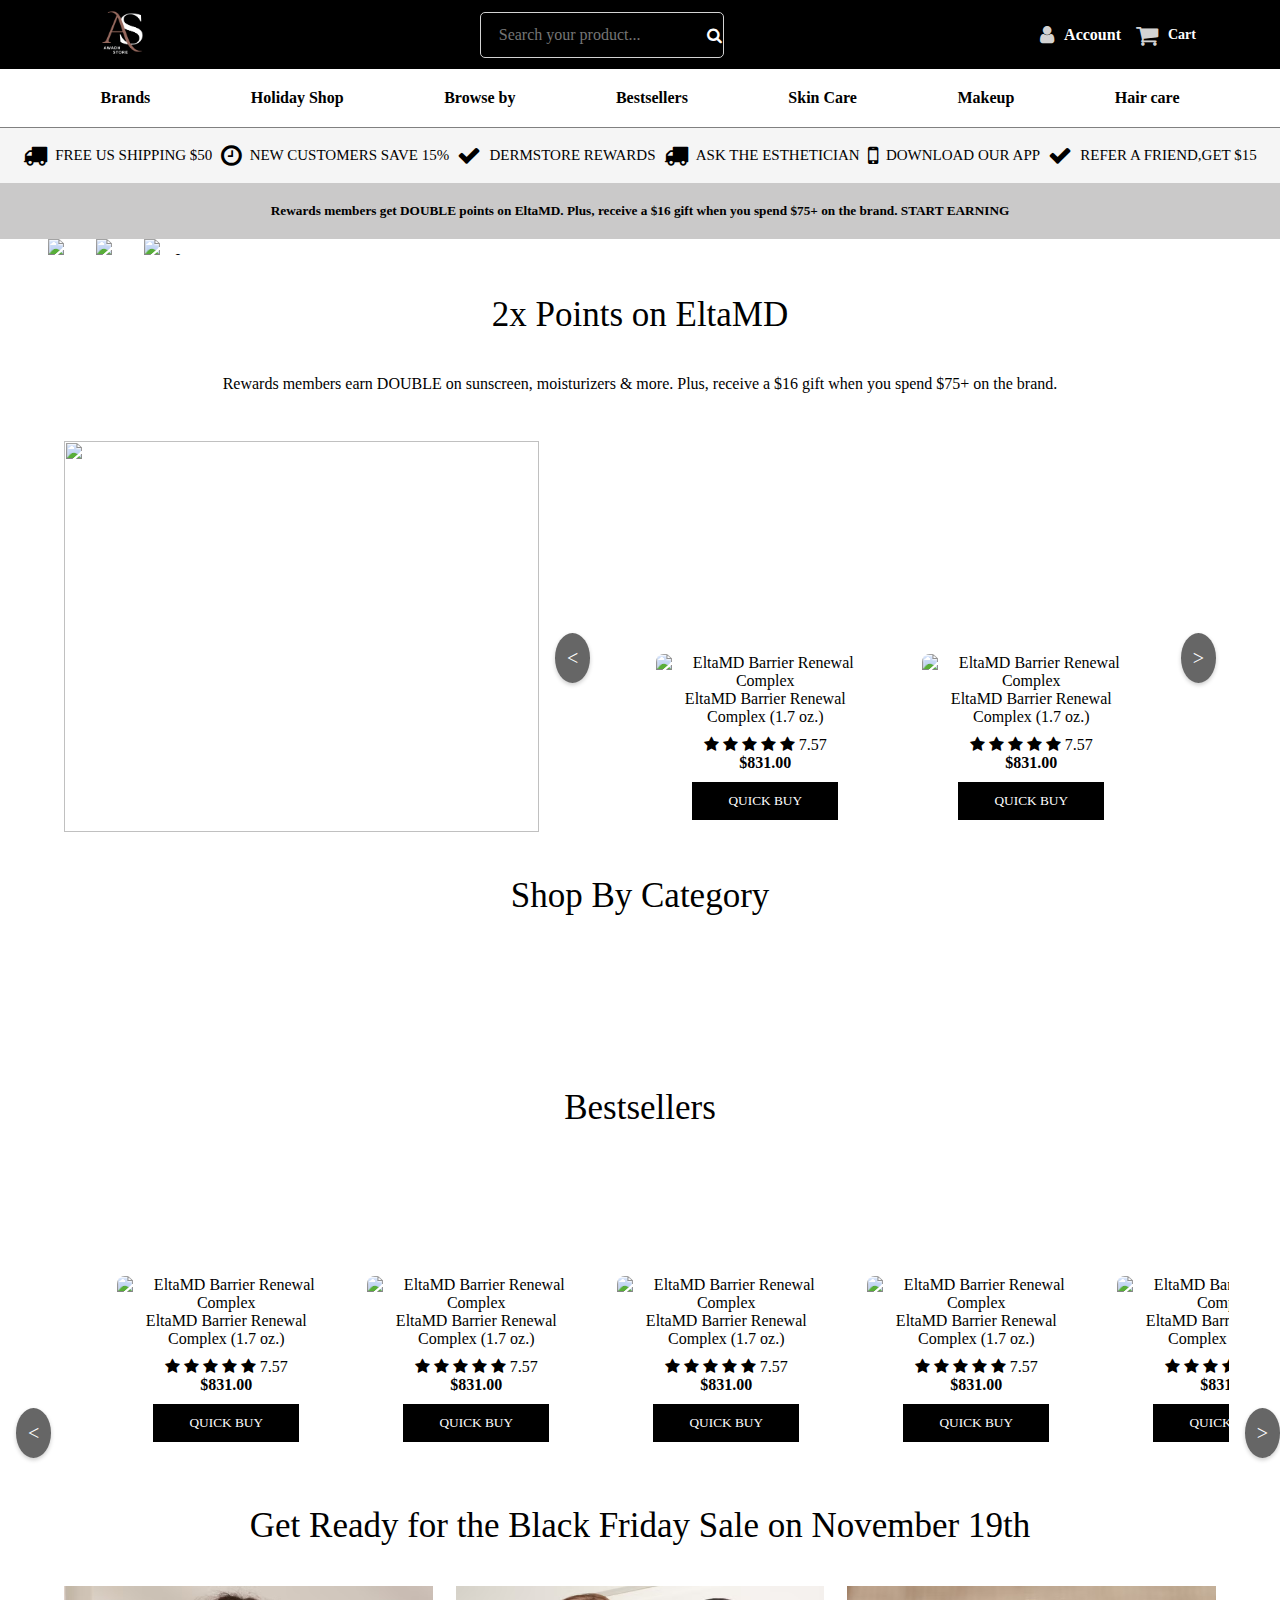
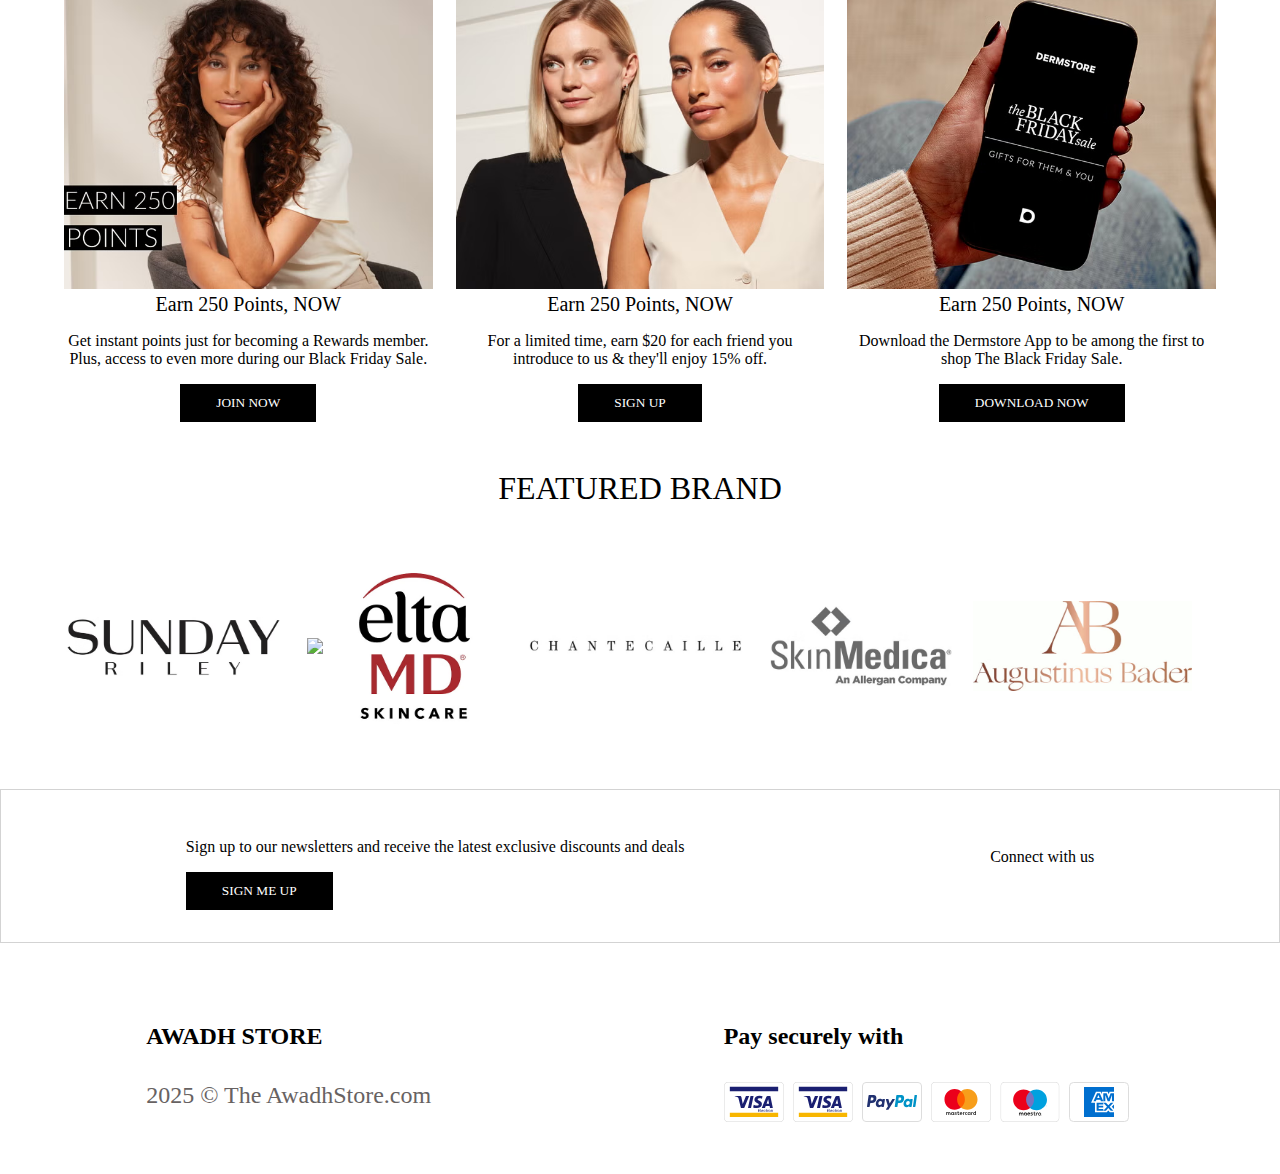
==== index.html @ e1023114 "add" ====
<!DOCTYPE html>
<html lang="en">

<head>
    <meta charset="UTF-8">
    <meta name="viewport" content="width=device-width, initial-scale=1.0">
    <title>Awadh Store</title>
    <link rel="icon" type="image/x-icon" href="./image/logo.png">
    <link rel="stylesheet" href="https://cdnjs.cloudflare.com/ajax/libs/font-awesome/4.7.0/css/font-awesome.min.css">
    <link rel="stylesheet" href="https://cdn.jsdelivr.net/npm/swiper@11/swiper-bundle.min.css" />
    <link rel="stylesheet" href="./style.css">
    <link rel="stylesheet" href="https://cdnjs.cloudflare.com/ajax/libs/font-awesome/4.7.0/css/font-awesome.min.css">
    <link rel="stylesheet" href="./Navbar.css">
    <link rel="stylesheet" href="./footer.css">
</head>

<body>
    <section id="mainnav">
        <div id="navbar">
            <a href="./index.html">
                <div class="logo">
                    <img src="./image/icon.png" alt="Logo">

                </div>
            </a>

            <div class="search">
                <input type="text" id="search" placeholder="Search your product...">
                <span id="strbtn">
                    <i class="fa fa-search"></i>
                </span>
            </div>
            <div class="icons">
                <i class="fa fa-user"></i>
                <div class="dropdown">
                    <h4>Account</h4>
                    <div class="dropdown-content">
                        <a href="./Login-signup.html">SignUp/Login</a>
                    </div>
                </div>
                <i style="font-size:24px" class="fa">&#xf07a;</i>

                <h4>Cart</h4>
            </div>
        </div>
    </section>
    <!-- navbar links -->
    <section>
        <div id="navlinks">
            <div class="mainlink">
                <h4 id="brands">Brands</h4>
            </div>
            <div class="mainlink">
                <h4 id="holidayshop">Holiday Shop</h4>
            </div>
            <div class="mainlink">
                <h4 id="broeseby">Browse by</h4>
            </div>
            <div class="mainlink">
                <a href="#bestsellers" style="text-decoration: none; color: black;"><h4 id="productpage">Bestsellers</h4></a>
            </div>
            <div class="mainlink">
                <h4 id="skincare">Skin Care</h4>
            </div>  
            <div class="mainlink">
                <h4 id="makeup">Makeup</h4>
            </div>
            <div class="mainlink">
                <h4 id="haircare">Hair care</h4>
            </div>
        </div>
    </section>
    <!-- offerlinks  -->
    <section>
        <div class="offerlink">
            <div><i style="font-size: 24px" class="fa">&#xf0d1;</i></div>
            <span>FREE US SHIPPING $50</span>
            <div><i style="font-size: 24px" class="fa">&#xf017;</i></div>
            <span>NEW CUSTOMERS SAVE 15%</span>

            <div><i style="font-size: 24px" class="fa">&#xf00c;</i></div>
            <span>DERMSTORE REWARDS</span>
            <div><i style="font-size: 24px" class="fa">&#xf0d1;</i></div>
            <span>ASK THE ESTHETICIAN</span>
            <div><i style="font-size: 24px" class="fa">&#xf10b;</i></div>
            <span>DOWNLOAD OUR APP</span>
            <div><i style="font-size: 24px" class="fa">&#xf00c;</i></div>
            <span>REFER A FRIEND,GET $15</span>
        </div>
    </section>
    <!-- notify -->
    <section>
        <div class="notify">
            <h5> Rewards members get DOUBLE points on EltaMD. Plus, receive a $16 gift when you spend $75+ on the brand.
                START EARNING</h5>
        </div>

    </section>
    <!-- sliderbar -->
    <section id="mainbanner ">

        <div class="bannerlist">
            <div class="slide-container">
                <div class="slideBanner ">
                    <img src="https://static.thcdn.com/images/xlarge/webp/widgets/208-us/15/original-1031-STDCRE-43056-DS-WC-November-Batching-Shot-02A-HomePage_1920x700-020215.jpg"
                        alt="">
                    <div class="sliderInfo">
                        <h1>‘Tis the Season to Change Things Up</h1>
                        <p> Whether it’s a stronger retinol or a more nourishing moisturizer, get your skin out of a rut
                            by
                            rebooting your routine for next-level results.</p>
                        <button>Shop now</button>
                    </div>
                </div>
                <div class="slideBanner ">
                    <img
                        src="https://static.thcdn.com/images/xlarge/webp/widgets/208-us/50/original-1031-STDCRE-43056-DS-WC-November-Batching-Shot-09-HomePage_1920x700-021350.jpg">
                    <div class="sliderInfo">
                        <h1>‘Tis the Season to Change Things Up</h1>
                        <p> Whether it’s a stronger retinol or a more nourishing moisturizer, get your skin out of a rut
                            by
                            rebooting your routine for next-level results.</p>
                        <button>Shop now</button>
                    </div>
                </div>
                <div class="slideBanner ">
                    <img
                        src="https://static.thcdn.com/images/xlarge/webp/widgets/208-us/34/1007-STDCRE-41315-WC-DS-Dermstore-Advent-Calendar-2022-Trading-Gif-1920x700-034034.gif">
                    <div class="sliderInfo-c">
                        <h1>‘Tis the Season to Change Things Up</h1>
                        <p> Whether it’s a stronger retinol or a more nourishing moisturizer, get your skin out of a rut
                            by
                            rebooting your routine for next-level results.</p>
                        <button>Shop now</button>
                    </div>
                </div>
                <div class="slideBanner ">
                    <img
                        src="https://static.thcdn.com/images/xlarge/webp/widgets/208-us/12/original-1031-STDCRE-43056-DS-WC-November-Batching-Shot-02-HomePage_1920x700-094812.jpg">
                    <div class="sliderInfo">
                        <h1>‘Tis the Season to Change Things Up</h1>
                        <p> Whether it’s a stronger retinol or a more nourishing moisturizer, get your skin out of a rut
                            by
                            rebooting your routine for next-level results.</p>
                        <button>Shop now</button>
                    </div>
                </div>
            </div>
        </div>

    </section>
    <section id="md">
        <div class="mdtxt">
            <h1>2x Points on EltaMD</h1>
            <p>Rewards members earn DOUBLE on sunscreen, moisturizers & more. Plus, receive a $16 gift when you spend
                $75+ on the brand.</p>
        </div>
        <div class="double">
            <div class="imagebox"><img
                    src="https://static.thcdn.com/images/medium/webp/widgets/208-us/50/1031-STDCRE-43056-DS-WC-November-Batching-Shot-19-HP_LPSQ_BANNER_676x556-050250.jpg"
                    alt=""></div>
            <button class="button-left">
                < </button>

                    <div class="dproduct slider">
                        <div class="mdcard">
                            <img src="https://static.thcdn.com/images/small/webp//productimg/original/11370295-4834866341625108.jpg"
                                alt="EltaMD Barrier Renewal Complex">
                            <p>EltaMD Barrier Renewal Complex (1.7 oz.)</p>
                            <span class="fa fa-star"></span>
                            <span class="fa fa-star"></span>
                            <span class="fa fa-star"></span>
                            <span class="fa fa-star"></span>
                            <span class="fa fa-star"> 7.57 </span>
                            <h6>$831.00</h6>
                            <button>Quick Buy</button>
                        </div>
                        <div class="mdcard">
                            <img src="https://static.thcdn.com/images/small/webp//productimg/original/11370295-4834866341625108.jpg"
                                alt="EltaMD Barrier Renewal Complex">
                            <p>EltaMD Barrier Renewal Complex (1.7 oz.)</p>
                            <span class="fa fa-star"></span>
                            <span class="fa fa-star"></span>
                            <span class="fa fa-star"></span>
                            <span class="fa fa-star"></span>
                            <span class="fa fa-star"> 7.57 </span>
                            <h6>$831.00</h6>
                            <button>Quick Buy</button>
                        </div>
                        <div class="mdcard">
                            <img src="https://static.thcdn.com/images/small/webp//productimg/original/11370295-4834866341625108.jpg"
                                alt="EltaMD Barrier Renewal Complex">
                            <p>EltaMD Barrier Renewal Complex (1.7 oz.)</p>
                            <span class="fa fa-star"></span>
                            <span class="fa fa-star"></span>
                            <span class="fa fa-star"></span>
                            <span class="fa fa-star"></span>
                            <span class="fa fa-star"> 7.57 </span>
                            <h6>$831.00</h6>
                            <button>Quick Buy</button>
                        </div>
                        <div class="mdcard">
                            <img src="https://static.thcdn.com/images/small/webp//productimg/original/11370295-4834866341625108.jpg"
                                alt="EltaMD Barrier Renewal Complex">
                            <p>EltaMD Barrier Renewal Complex (1.7 oz.)</p>
                            <span class="fa fa-star"></span>
                            <span class="fa fa-star"></span>
                            <span class="fa fa-star"></span>
                            <span class="fa fa-star"></span>
                            <span class="fa fa-star"> 7.57 </span>
                            <h6>$831.00</h6>
                            <button>Quick Buy</button>
                        </div>

                    </div>
                    <button class="button-right"> > </button>

        </div>

    </section>
    <section class="category">
        <div class="ctxt">
            <h1>Shop By Category
            </h1>
            <div class="catlist">
                <div class="catcard"><img
                        src="https://static.thcdn.com/images/small/webp/widgets/208-us/20/DS_Round_Nav_-_Untitled_Page_%287%29-052520.png"
                        alt=""></div>
                <div class="catcard"><img
                        src="https://static.thcdn.com/images/small/webp/widgets/208-us/36/DS_Round_Nav_-_Untitled_Page_%2833%29-085536.png"
                        alt=""></div>
                <div class="catcard"><img
                        src="https://static.thcdn.com/images/small/webp/widgets/208-us/32/DS_Round_Nav_-_Untitled_Page_%289%29-052632.png"
                        alt=""></div>
                <div class="catcard"><img
                        src="https://static.thcdn.com/images/small/webp/widgets/208-us/03/DS_Round_Nav_-_Untitled_Page_%2810%29-052703.png"
                        alt=""></div>
                <div class="catcard"><img
                        src="https://static.thcdn.com/images/small/webp/widgets/208-us/49/DS_Round_Nav_-_Untitled_Page_%2813%29-053649.png"
                        alt=""></div>
                <div class="catcard"><img
                        src="https://static.thcdn.com/images/small/webp/widgets/208-us/36/DS_Round_Nav_-_Untitled_Page_%2825%29-063536.png"
                        alt=""></div>


            </div>
            <div class="banner">
                <img src="https://static.thcdn.com/images/large/webp/widgets/208-us/26/original-Holiday_Shop_Disrupter_%28long%29-045226.png"
                    alt="">
            </div>
        </div>

    </section>
    <section id="bestsellers">
        <h1>Bestsellers</h1>
        <div style="display: flex;">
            <button class="button-left-1"><
            </button>
            <div class="dproduct slider-1">
                <div class="mdcard">
                    <img src="https://static.thcdn.com/images/small/webp//productimg/original/11370295-4834866341625108.jpg"
                        alt="EltaMD Barrier Renewal Complex">
                    <p>EltaMD Barrier Renewal Complex (1.7 oz.)</p>
                    <span class="fa fa-star"></span>
                    <span class="fa fa-star"></span>
                    <span class="fa fa-star"></span>
                    <span class="fa fa-star"></span>
                    <span class="fa fa-star"> 7.57 </span>
                    <h6>$831.00</h6>
                    <button>Quick Buy</button>
                </div>
                <div class="mdcard">
                    <img src="https://static.thcdn.com/images/small/webp//productimg/original/11370295-4834866341625108.jpg"
                        alt="EltaMD Barrier Renewal Complex">
                    <p>EltaMD Barrier Renewal Complex (1.7 oz.)</p>
                    <span class="fa fa-star"></span>
                    <span class="fa fa-star"></span>
                    <span class="fa fa-star"></span>
                    <span class="fa fa-star"></span>
                    <span class="fa fa-star"> 7.57 </span>
                    <h6>$831.00</h6>
                    <button>Quick Buy</button>
                </div>
                <div class="mdcard">
                    <img src="https://static.thcdn.com/images/small/webp//productimg/original/11370295-4834866341625108.jpg"
                        alt="EltaMD Barrier Renewal Complex">
                    <p>EltaMD Barrier Renewal Complex (1.7 oz.)</p>
                    <span class="fa fa-star"></span>
                    <span class="fa fa-star"></span>
                    <span class="fa fa-star"></span>
                    <span class="fa fa-star"></span>
                    <span class="fa fa-star"> 7.57 </span>
                    <h6>$831.00</h6>
                    <button>Quick Buy</button>
                </div>
                <div class="mdcard">
                    <img src="https://static.thcdn.com/images/small/webp//productimg/original/11370295-4834866341625108.jpg"
                        alt="EltaMD Barrier Renewal Complex">
                    <p>EltaMD Barrier Renewal Complex (1.7 oz.)</p>
                    <span class="fa fa-star"></span>
                    <span class="fa fa-star"></span>
                    <span class="fa fa-star"></span>
                    <span class="fa fa-star"></span>
                    <span class="fa fa-star"> 7.57 </span>
                    <h6>$831.00</h6>
                    <button>Quick Buy</button>
                </div>
                <div class="mdcard">
                    <img src="https://static.thcdn.com/images/small/webp//productimg/original/11370295-4834866341625108.jpg"
                        alt="EltaMD Barrier Renewal Complex">
                    <p>EltaMD Barrier Renewal Complex (1.7 oz.)</p>
                    <span class="fa fa-star"></span>
                    <span class="fa fa-star"></span>
                    <span class="fa fa-star"></span>
                    <span class="fa fa-star"></span>
                    <span class="fa fa-star"> 7.57 </span>
                    <h6>$831.00</h6>
                    <button>Quick Buy</button>
                </div>
                <div class="mdcard">
                    <img src="https://static.thcdn.com/images/small/webp//productimg/original/11370295-4834866341625108.jpg"
                        alt="EltaMD Barrier Renewal Complex">
                    <p>EltaMD Barrier Renewal Complex (1.7 oz.)</p>
                    <span class="fa fa-star"></span>
                    <span class="fa fa-star"></span>
                    <span class="fa fa-star"></span>
                    <span class="fa fa-star"></span>
                    <span class="fa fa-star"> 7.57 </span>
                    <h6>$831.00</h6>
                    <button>Quick Buy</button>
                </div>
                <div class="mdcard">
                    <img src="https://static.thcdn.com/images/small/webp//productimg/original/11370295-4834866341625108.jpg"
                        alt="EltaMD Barrier Renewal Complex">
                    <p>EltaMD Barrier Renewal Complex (1.7 oz.)</p>
                    <span class="fa fa-star"></span>
                    <span class="fa fa-star"></span>
                    <span class="fa fa-star"></span>
                    <span class="fa fa-star"></span>
                    <span class="fa fa-star"> 7.57 </span>
                    <h6>$831.00</h6>
                    <button>Quick Buy</button>
                </div>
                <div class="mdcard">
                    <img src="https://static.thcdn.com/images/small/webp//productimg/original/11370295-4834866341625108.jpg"
                        alt="EltaMD Barrier Renewal Complex">
                    <p>EltaMD Barrier Renewal Complex (1.7 oz.)</p>
                    <span class="fa fa-star"></span>
                    <span class="fa fa-star"></span>
                    <span class="fa fa-star"></span>
                    <span class="fa fa-star"></span>
                    <span class="fa fa-star"> 7.57 </span>
                    <h6>$831.00</h6>
                    <button>Quick Buy</button>
                </div>
                <div class="mdcard">
                    <img src="https://static.thcdn.com/images/small/webp//productimg/original/11370295-4834866341625108.jpg"
                        alt="EltaMD Barrier Renewal Complex">
                    <p>EltaMD Barrier Renewal Complex (1.7 oz.)</p>
                    <span class="fa fa-star"></span>
                    <span class="fa fa-star"></span>
                    <span class="fa fa-star"></span>
                    <span class="fa fa-star"></span>
                    <span class="fa fa-star"> 7.57 </span>
                    <h6>$831.00</h6>
                    <button>Quick Buy</button>
                </div>

            </div>
            <button class="button-right-1"> > </button>
        </div>

    </section>
    <section id="blackfriday">
        <div class="blackftxt">
            <h1>Get Ready for the Black Friday Sale on November 19th </h1>
        </div>

        <div class="offer">
            <div><img src="./image/Rewards_(1)-070210.avif">
                <h1>Earn 250 Points, NOW</h1>
                <p>Get instant points just for becoming a Rewards member. Plus, access to even more during our
                    Black Friday Sale.</p>
                <button>join now</button>
            </div>
            <div><img src="./image/RAF-090647.avif">
                <h1>Earn 250 Points, NOW</h1>
                <p>For a limited time, earn $20 for each friend you introduce to us & they'll enjoy 15% off.


                </p>
                <button>SIGN UP</button>
            </div>
            <div><img src="./image/1027-STDCRE-42686-DS-EF-Cyber-Waitlist-V3-676x556-090706.avif">
                <h1>Earn 250 Points, NOW</h1>
                <p>Download the Dermstore App to be among the first to shop The Black Friday Sale.

                </p>
                <button>Download Now</button>
            </div>


        </div>

    </section>
    <section id="featured">
        <div>
            <h1>featured Brand</h1>
        </div>
        <div class="featuredlogo">
            <div><img src="./image/SR-logo_2000x2000-060919.avif" alt=""></div>
            <div><img src="https://static.thcdn.com/images/small/webp/widgets/208-us/59/Skinc-014559.jpg"></div>
            <div><img src="./image/original-220322-ELTAMD-LOGO-RGB-01_(002)-014534.avif" alt=""></div>
            <div><img src="./image/Chantecaille-033909 (1).avif" alt=""></div>
            <div><img src="./image/SkinMedica-014608.avif" alt=""></div>
            <div><img src="./image/augustinusbader-124221.avif" alt=""></div>
        </div>
    </section>
    <footer>
        <section id="si">
            <div>
                <p>Sign up to our newsletters and receive the latest exclusive discounts and deals</p>
                <button>Sign me up</button>
            </div>
            <div class="cwu">
                <p>Connect with us</p>
                <div>
                    <img class="fb" src="https://img.icons8.com/?size=50&id=118468&format=png" alt="">
                    <img class="x" src="https://img.icons8.com/?size=100&id=6Fsj3rv2DCmG&format=png&color=000000"
                        alt="">
                    <img class="yt" src="https://img.icons8.com/?size=100&id=37325&format=png&color=000000" alt="">
                </div>
            </div>
        </section>
        <section id="des">
            <div class="store">
                <h1>Awadh store</h1>
                <p>2025 © The AwadhStore.com</p>
            </div>
            <div class="pay">
                <h1>Pay securely with</h1>
                <svg version="1.1" xmlns="http://www.w3.org/2000/svg" xmlns:xlink="http://www.w3.org/1999/xlink"
                    width="60" height="40" viewBox="0 0 60 40" xml:space="preserve">
                    <title>Visa Electron</title>
                    <path fill="#DDDDDD"
                        d="M56.25,0H3.75C1.685,0,0,1.8,0,4v32c0,2.199,1.686,4,3.75,4h52.5c2.064,0,3.75-1.801,3.75-4V4 C60,1.8,58.314,0,56.25,0z M59.25,36c0,1.764-1.346,3.2-3,3.2H3.75c-1.655,0-3-1.437-3-3.2V4c0-1.764,1.345-3.2,3-3.2h52.5 c1.654,0,3,1.436,3,3.2V36z">
                    </path>
                    <path fill="#FFFFFF"
                        d="M56.25,0.8H3.75c-1.655,0-3,1.436-3,3.2v32c0,1.764,1.345,3.2,3,3.2h52.5c1.654,0,3-1.437,3-3.2V4 C59.25,2.236,57.904,0.8,56.25,0.8z">
                    </path>
                    <path fill="#F8B600" d="M5.833,34.988h48.333v-4.342H5.833V34.988z"></path>
                    <path fill="#1A1F71"
                        d="M5.833,9.175h48.333v-4.34H5.833V9.175z M29.583,13.958l-2.548,11.931h-3.081L26.5,13.958H29.583 L29.583,13.958z M42.547,21.662l1.622-4.48l0.933,4.48H42.547z M45.986,25.889h2.849l-2.489-11.931h-2.628 c-0.593,0-1.092,0.344-1.313,0.875l-4.623,11.056h3.236l0.643-1.781h3.953L45.986,25.889L45.986,25.889z M37.941,21.994 c0.014-3.149-4.344-3.323-4.315-4.73c0.009-0.428,0.416-0.883,1.306-1c0.441-0.057,1.659-0.103,3.041,0.534l0.539-2.53 c-0.922-0.346-1.898-0.524-2.883-0.528c-3.047,0-5.19,1.62-5.207,3.944c-0.02,1.718,1.531,2.675,2.697,3.248 c1.201,0.584,1.604,0.959,1.598,1.482c-0.008,0.8-0.958,1.154-1.842,1.168c-1.55,0.023-2.449-0.42-3.165-0.754l-0.56,2.615 c0.722,0.33,2.05,0.619,3.426,0.634C35.814,26.077,37.932,24.475,37.941,21.994z M25.18,13.958l-4.993,11.931H16.93l-2.457-9.521 c-0.15-0.585-0.279-0.8-0.732-1.048c-0.74-0.403-1.964-0.78-3.04-1.015l0.073-0.346h5.243c0.668,0,1.27,0.445,1.422,1.216 l1.298,6.905l3.205-8.121H25.18z">
                    </path>
                    <path fill="#1A1F71"
                        d="M35.932,29.98H34v-2.855h1.932v0.32h-1.541v0.916h1.461v0.316h-1.461v0.982h1.541V29.98L35.932,29.98z M36.417,27h0.376v2.98h-0.376V27z M38.253,28.13c-0.086-0.001-0.171,0.014-0.252,0.043c-0.15,0.056-0.272,0.169-0.34,0.313 c-0.036,0.078-0.058,0.162-0.062,0.248h1.279c-0.001-0.086-0.018-0.17-0.05-0.248c-0.06-0.146-0.177-0.259-0.324-0.313 C38.424,28.143,38.339,28.129,38.253,28.13z M39.243,29.37c-0.017,0.091-0.054,0.179-0.108,0.253 c-0.059,0.079-0.131,0.146-0.213,0.2c-0.086,0.056-0.184,0.1-0.294,0.13C38.514,29.984,38.396,30,38.277,30 c-0.164,0-0.313-0.025-0.443-0.075c-0.126-0.047-0.24-0.12-0.336-0.216c-0.095-0.097-0.168-0.213-0.214-0.34 c-0.052-0.144-0.077-0.295-0.074-0.447c0-0.165,0.024-0.314,0.074-0.449c0.089-0.26,0.287-0.468,0.543-0.568 c0.13-0.051,0.274-0.077,0.433-0.077c0.155,0,0.295,0.024,0.42,0.073c0.125,0.05,0.23,0.119,0.319,0.209 c0.087,0.091,0.155,0.201,0.202,0.33c0.046,0.129,0.07,0.273,0.07,0.435v0.135H37.6v0.021c-0.002,0.094,0.014,0.188,0.047,0.275 c0.063,0.162,0.193,0.289,0.357,0.346c0.156,0.054,0.326,0.063,0.487,0.024c0.06-0.014,0.118-0.036,0.172-0.065 c0.049-0.027,0.093-0.062,0.13-0.104c0.035-0.039,0.061-0.085,0.078-0.135L39.243,29.37L39.243,29.37z M41.221,28.542 c-0.023-0.117-0.091-0.222-0.188-0.29c-0.056-0.038-0.116-0.067-0.181-0.086c-0.169-0.049-0.35-0.041-0.514,0.023 c-0.082,0.035-0.156,0.09-0.215,0.158c-0.063,0.071-0.109,0.154-0.141,0.245c-0.033,0.104-0.051,0.212-0.049,0.32 c-0.002,0.11,0.015,0.222,0.049,0.327c0.035,0.096,0.08,0.178,0.142,0.244c0.06,0.068,0.133,0.121,0.217,0.156 c0.089,0.035,0.185,0.054,0.28,0.053c0.141,0.006,0.279-0.029,0.4-0.101c0.104-0.067,0.178-0.175,0.205-0.296h0.369 c-0.016,0.102-0.051,0.198-0.105,0.285c-0.055,0.086-0.125,0.162-0.208,0.223c-0.09,0.064-0.19,0.113-0.296,0.145 c-0.119,0.035-0.243,0.053-0.367,0.051c-0.16,0-0.307-0.025-0.438-0.075c-0.258-0.097-0.459-0.302-0.554-0.56 c-0.053-0.145-0.078-0.297-0.076-0.451c0-0.164,0.025-0.313,0.076-0.447c0.093-0.258,0.294-0.463,0.55-0.563 c0.131-0.051,0.276-0.077,0.436-0.077c0.145,0,0.275,0.021,0.391,0.06c0.114,0.04,0.214,0.092,0.297,0.158 c0.084,0.066,0.15,0.143,0.199,0.227c0.049,0.086,0.08,0.177,0.09,0.271H41.221z M42.455,27.366v0.481h0.453v0.284h-0.453v1.28 c0,0.1,0.023,0.171,0.07,0.217c0.047,0.045,0.119,0.068,0.22,0.068h0.04l0.048-0.004c0.024,0,0.049-0.003,0.073-0.006v0.291 c-0.035,0.006-0.07,0.011-0.105,0.013c-0.045,0.003-0.091,0.005-0.137,0.005c-0.091,0.002-0.182-0.01-0.27-0.032 c-0.067-0.018-0.129-0.052-0.181-0.1c-0.049-0.049-0.085-0.11-0.103-0.177c-0.023-0.085-0.034-0.173-0.032-0.262v-1.294h-0.324 v-0.284h0.324v-0.48L42.455,27.366L42.455,27.366z M43.325,27.848h0.354v0.346h0.008c0.034-0.111,0.107-0.206,0.205-0.268 c0.052-0.032,0.107-0.057,0.166-0.072c0.11-0.031,0.227-0.035,0.338-0.013v0.341c-0.027-0.01-0.055-0.015-0.084-0.017 c-0.036-0.005-0.072-0.007-0.109-0.007c-0.07-0.002-0.141,0.011-0.207,0.035c-0.12,0.045-0.215,0.141-0.26,0.261 c-0.024,0.065-0.037,0.136-0.035,0.206v1.32h-0.376V27.848L43.325,27.848z M45.578,30c-0.164,0-0.313-0.025-0.444-0.077 c-0.126-0.048-0.241-0.123-0.338-0.219c-0.095-0.098-0.169-0.214-0.216-0.343c-0.052-0.143-0.077-0.295-0.075-0.447 c0-0.167,0.024-0.316,0.075-0.45c0.047-0.128,0.12-0.245,0.216-0.343c0.096-0.096,0.212-0.17,0.338-0.219 c0.132-0.049,0.28-0.075,0.444-0.075c0.165,0,0.313,0.026,0.443,0.075c0.133,0.052,0.246,0.125,0.338,0.219 c0.096,0.098,0.17,0.214,0.217,0.342c0.05,0.135,0.076,0.284,0.076,0.45c0,0.165-0.025,0.315-0.076,0.448 c-0.047,0.129-0.121,0.245-0.217,0.343c-0.096,0.096-0.211,0.171-0.338,0.219C45.891,29.975,45.742,30,45.578,30z M45.578,29.693 c0.1,0.002,0.197-0.017,0.29-0.053c0.084-0.035,0.159-0.088,0.22-0.154c0.063-0.071,0.107-0.154,0.135-0.244 c0.031-0.096,0.047-0.206,0.047-0.328c0-0.123-0.016-0.232-0.047-0.329c-0.027-0.091-0.074-0.174-0.136-0.245 c-0.06-0.067-0.134-0.12-0.218-0.154c-0.092-0.035-0.191-0.053-0.29-0.052c-0.1-0.001-0.198,0.017-0.291,0.054 c-0.083,0.033-0.158,0.086-0.218,0.153c-0.063,0.071-0.109,0.154-0.137,0.244c-0.032,0.106-0.049,0.218-0.047,0.329 c0,0.122,0.016,0.232,0.049,0.328c0.027,0.09,0.074,0.173,0.135,0.244c0.061,0.066,0.135,0.119,0.218,0.154 C45.381,29.677,45.479,29.695,45.578,29.693z M47.048,27.848H47.4v0.346h0.011c0.147-0.244,0.399-0.366,0.76-0.366 c0.128,0,0.243,0.019,0.345,0.055c0.197,0.063,0.354,0.212,0.428,0.404c0.039,0.104,0.059,0.216,0.057,0.327v1.367h-0.376v-1.309 c0-0.175-0.048-0.309-0.146-0.4c-0.096-0.092-0.235-0.138-0.42-0.138c-0.088-0.001-0.177,0.014-0.261,0.043 c-0.151,0.052-0.272,0.167-0.33,0.315c-0.03,0.08-0.046,0.164-0.045,0.25v1.238h-0.376L47.048,27.848L47.048,27.848z">
                    </path>
                    <path fill="none"
                        d="M56.25,0.8H3.75c-1.655,0-3,1.436-3,3.2v32c0,1.764,1.345,3.2,3,3.2h52.5c1.654,0,3-1.437,3-3.2V4 C59.25,2.236,57.904,0.8,56.25,0.8z">
                    </path>
                </svg>
                <svg version="1.1" xmlns="http://www.w3.org/2000/svg" xmlns:xlink="http://www.w3.org/1999/xlink"
                    width="60" height="40" viewBox="0 0 60 40" xml:space="preserve">
                    <title>Visa Electron</title>
                    <path fill="#DDDDDD"
                        d="M56.25,0H3.75C1.685,0,0,1.8,0,4v32c0,2.199,1.686,4,3.75,4h52.5c2.064,0,3.75-1.801,3.75-4V4 C60,1.8,58.314,0,56.25,0z M59.25,36c0,1.764-1.346,3.2-3,3.2H3.75c-1.655,0-3-1.437-3-3.2V4c0-1.764,1.345-3.2,3-3.2h52.5 c1.654,0,3,1.436,3,3.2V36z">
                    </path>
                    <path fill="#FFFFFF"
                        d="M56.25,0.8H3.75c-1.655,0-3,1.436-3,3.2v32c0,1.764,1.345,3.2,3,3.2h52.5c1.654,0,3-1.437,3-3.2V4 C59.25,2.236,57.904,0.8,56.25,0.8z">
                    </path>
                    <path fill="#F8B600" d="M5.833,34.988h48.333v-4.342H5.833V34.988z"></path>
                    <path fill="#1A1F71"
                        d="M5.833,9.175h48.333v-4.34H5.833V9.175z M29.583,13.958l-2.548,11.931h-3.081L26.5,13.958H29.583 L29.583,13.958z M42.547,21.662l1.622-4.48l0.933,4.48H42.547z M45.986,25.889h2.849l-2.489-11.931h-2.628 c-0.593,0-1.092,0.344-1.313,0.875l-4.623,11.056h3.236l0.643-1.781h3.953L45.986,25.889L45.986,25.889z M37.941,21.994 c0.014-3.149-4.344-3.323-4.315-4.73c0.009-0.428,0.416-0.883,1.306-1c0.441-0.057,1.659-0.103,3.041,0.534l0.539-2.53 c-0.922-0.346-1.898-0.524-2.883-0.528c-3.047,0-5.19,1.62-5.207,3.944c-0.02,1.718,1.531,2.675,2.697,3.248 c1.201,0.584,1.604,0.959,1.598,1.482c-0.008,0.8-0.958,1.154-1.842,1.168c-1.55,0.023-2.449-0.42-3.165-0.754l-0.56,2.615 c0.722,0.33,2.05,0.619,3.426,0.634C35.814,26.077,37.932,24.475,37.941,21.994z M25.18,13.958l-4.993,11.931H16.93l-2.457-9.521 c-0.15-0.585-0.279-0.8-0.732-1.048c-0.74-0.403-1.964-0.78-3.04-1.015l0.073-0.346h5.243c0.668,0,1.27,0.445,1.422,1.216 l1.298,6.905l3.205-8.121H25.18z">
                    </path>
                    <path fill="#1A1F71"
                        d="M35.932,29.98H34v-2.855h1.932v0.32h-1.541v0.916h1.461v0.316h-1.461v0.982h1.541V29.98L35.932,29.98z M36.417,27h0.376v2.98h-0.376V27z M38.253,28.13c-0.086-0.001-0.171,0.014-0.252,0.043c-0.15,0.056-0.272,0.169-0.34,0.313 c-0.036,0.078-0.058,0.162-0.062,0.248h1.279c-0.001-0.086-0.018-0.17-0.05-0.248c-0.06-0.146-0.177-0.259-0.324-0.313 C38.424,28.143,38.339,28.129,38.253,28.13z M39.243,29.37c-0.017,0.091-0.054,0.179-0.108,0.253 c-0.059,0.079-0.131,0.146-0.213,0.2c-0.086,0.056-0.184,0.1-0.294,0.13C38.514,29.984,38.396,30,38.277,30 c-0.164,0-0.313-0.025-0.443-0.075c-0.126-0.047-0.24-0.12-0.336-0.216c-0.095-0.097-0.168-0.213-0.214-0.34 c-0.052-0.144-0.077-0.295-0.074-0.447c0-0.165,0.024-0.314,0.074-0.449c0.089-0.26,0.287-0.468,0.543-0.568 c0.13-0.051,0.274-0.077,0.433-0.077c0.155,0,0.295,0.024,0.42,0.073c0.125,0.05,0.23,0.119,0.319,0.209 c0.087,0.091,0.155,0.201,0.202,0.33c0.046,0.129,0.07,0.273,0.07,0.435v0.135H37.6v0.021c-0.002,0.094,0.014,0.188,0.047,0.275 c0.063,0.162,0.193,0.289,0.357,0.346c0.156,0.054,0.326,0.063,0.487,0.024c0.06-0.014,0.118-0.036,0.172-0.065 c0.049-0.027,0.093-0.062,0.13-0.104c0.035-0.039,0.061-0.085,0.078-0.135L39.243,29.37L39.243,29.37z M41.221,28.542 c-0.023-0.117-0.091-0.222-0.188-0.29c-0.056-0.038-0.116-0.067-0.181-0.086c-0.169-0.049-0.35-0.041-0.514,0.023 c-0.082,0.035-0.156,0.09-0.215,0.158c-0.063,0.071-0.109,0.154-0.141,0.245c-0.033,0.104-0.051,0.212-0.049,0.32 c-0.002,0.11,0.015,0.222,0.049,0.327c0.035,0.096,0.08,0.178,0.142,0.244c0.06,0.068,0.133,0.121,0.217,0.156 c0.089,0.035,0.185,0.054,0.28,0.053c0.141,0.006,0.279-0.029,0.4-0.101c0.104-0.067,0.178-0.175,0.205-0.296h0.369 c-0.016,0.102-0.051,0.198-0.105,0.285c-0.055,0.086-0.125,0.162-0.208,0.223c-0.09,0.064-0.19,0.113-0.296,0.145 c-0.119,0.035-0.243,0.053-0.367,0.051c-0.16,0-0.307-0.025-0.438-0.075c-0.258-0.097-0.459-0.302-0.554-0.56 c-0.053-0.145-0.078-0.297-0.076-0.451c0-0.164,0.025-0.313,0.076-0.447c0.093-0.258,0.294-0.463,0.55-0.563 c0.131-0.051,0.276-0.077,0.436-0.077c0.145,0,0.275,0.021,0.391,0.06c0.114,0.04,0.214,0.092,0.297,0.158 c0.084,0.066,0.15,0.143,0.199,0.227c0.049,0.086,0.08,0.177,0.09,0.271H41.221z M42.455,27.366v0.481h0.453v0.284h-0.453v1.28 c0,0.1,0.023,0.171,0.07,0.217c0.047,0.045,0.119,0.068,0.22,0.068h0.04l0.048-0.004c0.024,0,0.049-0.003,0.073-0.006v0.291 c-0.035,0.006-0.07,0.011-0.105,0.013c-0.045,0.003-0.091,0.005-0.137,0.005c-0.091,0.002-0.182-0.01-0.27-0.032 c-0.067-0.018-0.129-0.052-0.181-0.1c-0.049-0.049-0.085-0.11-0.103-0.177c-0.023-0.085-0.034-0.173-0.032-0.262v-1.294h-0.324 v-0.284h0.324v-0.48L42.455,27.366L42.455,27.366z M43.325,27.848h0.354v0.346h0.008c0.034-0.111,0.107-0.206,0.205-0.268 c0.052-0.032,0.107-0.057,0.166-0.072c0.11-0.031,0.227-0.035,0.338-0.013v0.341c-0.027-0.01-0.055-0.015-0.084-0.017 c-0.036-0.005-0.072-0.007-0.109-0.007c-0.07-0.002-0.141,0.011-0.207,0.035c-0.12,0.045-0.215,0.141-0.26,0.261 c-0.024,0.065-0.037,0.136-0.035,0.206v1.32h-0.376V27.848L43.325,27.848z M45.578,30c-0.164,0-0.313-0.025-0.444-0.077 c-0.126-0.048-0.241-0.123-0.338-0.219c-0.095-0.098-0.169-0.214-0.216-0.343c-0.052-0.143-0.077-0.295-0.075-0.447 c0-0.167,0.024-0.316,0.075-0.45c0.047-0.128,0.12-0.245,0.216-0.343c0.096-0.096,0.212-0.17,0.338-0.219 c0.132-0.049,0.28-0.075,0.444-0.075c0.165,0,0.313,0.026,0.443,0.075c0.133,0.052,0.246,0.125,0.338,0.219 c0.096,0.098,0.17,0.214,0.217,0.342c0.05,0.135,0.076,0.284,0.076,0.45c0,0.165-0.025,0.315-0.076,0.448 c-0.047,0.129-0.121,0.245-0.217,0.343c-0.096,0.096-0.211,0.171-0.338,0.219C45.891,29.975,45.742,30,45.578,30z M45.578,29.693 c0.1,0.002,0.197-0.017,0.29-0.053c0.084-0.035,0.159-0.088,0.22-0.154c0.063-0.071,0.107-0.154,0.135-0.244 c0.031-0.096,0.047-0.206,0.047-0.328c0-0.123-0.016-0.232-0.047-0.329c-0.027-0.091-0.074-0.174-0.136-0.245 c-0.06-0.067-0.134-0.12-0.218-0.154c-0.092-0.035-0.191-0.053-0.29-0.052c-0.1-0.001-0.198,0.017-0.291,0.054 c-0.083,0.033-0.158,0.086-0.218,0.153c-0.063,0.071-0.109,0.154-0.137,0.244c-0.032,0.106-0.049,0.218-0.047,0.329 c0,0.122,0.016,0.232,0.049,0.328c0.027,0.09,0.074,0.173,0.135,0.244c0.061,0.066,0.135,0.119,0.218,0.154 C45.381,29.677,45.479,29.695,45.578,29.693z M47.048,27.848H47.4v0.346h0.011c0.147-0.244,0.399-0.366,0.76-0.366 c0.128,0,0.243,0.019,0.345,0.055c0.197,0.063,0.354,0.212,0.428,0.404c0.039,0.104,0.059,0.216,0.057,0.327v1.367h-0.376v-1.309 c0-0.175-0.048-0.309-0.146-0.4c-0.096-0.092-0.235-0.138-0.42-0.138c-0.088-0.001-0.177,0.014-0.261,0.043 c-0.151,0.052-0.272,0.167-0.33,0.315c-0.03,0.08-0.046,0.164-0.045,0.25v1.238h-0.376L47.048,27.848L47.048,27.848z">
                    </path>
                    <path fill="none"
                        d="M56.25,0.8H3.75c-1.655,0-3,1.436-3,3.2v32c0,1.764,1.345,3.2,3,3.2h52.5c1.654,0,3-1.437,3-3.2V4 C59.25,2.236,57.904,0.8,56.25,0.8z">
                    </path>
                </svg>
                <svg width="60" height="40" viewBox="0 0 60 40" fill="none" xmlns="http://www.w3.org/2000/svg">
                    <title>PayPal</title>
                    <rect x="0.5" y="0.5" width="59" height="39" rx="3.5" fill="white" stroke="#DDDDDD"></rect>
                    <path fill-rule="evenodd" clip-rule="evenodd"
                        d="M39.1883 17.0476C38.9757 18.599 37.9094 18.599 36.8781 18.599H36.2914L36.703 15.7024C36.7278 15.5274 36.8636 15.3984 37.0232 15.3984H37.2922C37.994 15.3984 38.6572 15.3984 38.9991 15.8429C39.2036 16.1088 39.2655 16.5029 39.1883 17.0476ZM38.7394 13H34.85C34.5841 13 34.3577 13.215 34.3163 13.507L32.7437 24.5891C32.7126 24.8076 32.8646 25.0054 33.0639 25.0054H35.0594C35.2455 25.0054 35.4041 24.8548 35.4329 24.6505L35.879 21.5088C35.9204 21.2169 36.1468 21.0018 36.4127 21.0018H37.6434C40.2052 21.0018 41.6836 19.6241 42.0701 16.8936C42.244 15.6994 42.0771 14.761 41.5739 14.1041C41.0208 13.3819 40.0406 13 38.7394 13Z"
                        fill="#0093C7"></path>
                    <path fill-rule="evenodd" clip-rule="evenodd"
                        d="M11.4486 17.0476C11.236 18.599 10.1698 18.599 9.13863 18.599H8.55184L8.96331 15.7024C8.98831 15.5274 9.12412 15.3984 9.28354 15.3984H9.55255C10.2545 15.3984 10.9177 15.3984 11.2594 15.8429C11.4641 16.1088 11.526 16.5029 11.4486 17.0476ZM10.9999 13H7.11048C6.84462 13 6.61825 13.215 6.57683 13.507L5.00401 24.5891C4.97307 24.8076 5.12514 25.0054 5.32424 25.0054H7.18127C7.44714 25.0054 7.67367 24.7903 7.7151 24.4986L8.13951 21.5088C8.18076 21.2169 8.40729 21.0018 8.67316 21.0018H9.9039C12.4655 21.0018 13.9441 19.6241 14.3306 16.8936C14.5045 15.6994 14.3376 14.761 13.8344 14.1041C13.2811 13.3819 12.3009 13 10.9999 13Z"
                        fill="#213170"></path>
                    <path fill-rule="evenodd" clip-rule="evenodd"
                        d="M20.029 21.0258C19.8491 22.2084 19.0043 23.0023 17.9269 23.0023C17.3867 23.0023 16.9543 22.8092 16.6764 22.4436C16.4009 22.0812 16.2972 21.5649 16.3845 20.9899C16.5523 19.818 17.4105 18.9985 18.4715 18.9985C19.0005 18.9985 19.4298 19.1936 19.7133 19.5624C19.9986 19.934 20.1106 20.4538 20.029 21.0258ZM22.6244 16.9978H20.7621C20.6025 16.9978 20.4667 17.1266 20.4419 17.302L20.3599 17.8806L20.2296 17.6709C19.8264 17.0203 18.9276 16.803 18.03 16.803C15.9725 16.803 14.2149 18.5356 13.8728 20.9658C13.6947 22.1781 13.9475 23.3365 14.5661 24.1452C15.1343 24.8881 15.9454 25.1974 16.9117 25.1974C18.5701 25.1974 19.4899 24.0135 19.4899 24.0135L19.4067 24.5886C19.3756 24.8073 19.5277 25.0053 19.7269 25.0053H21.4041C21.67 25.0053 21.8963 24.7904 21.9378 24.4985L22.9446 17.4141C22.9757 17.1953 22.8236 16.9978 22.6244 16.9978Z"
                        fill="#213170"></path>
                    <path fill-rule="evenodd" clip-rule="evenodd"
                        d="M47.7685 21.0258C47.5886 22.2084 46.744 23.0023 45.6665 23.0023C45.1262 23.0023 44.694 22.8092 44.4159 22.4436C44.1404 22.0812 44.0367 21.5649 44.1241 20.9899C44.2918 19.818 45.15 18.9985 46.2112 18.9985C46.74 18.9985 47.1694 19.1936 47.4528 19.5624C47.738 19.934 47.8501 20.4538 47.7685 21.0258ZM50.3638 16.9978H48.5016C48.342 16.9978 48.2061 17.1266 48.1813 17.302L48.0993 17.8806L47.9693 17.6709C47.5659 17.0203 46.6671 16.803 45.7695 16.803C43.7121 16.803 41.9544 18.5356 41.6123 20.9658C41.4344 22.1781 41.6871 23.3365 42.3055 24.1452C42.874 24.8881 43.6849 25.1974 44.6511 25.1974C46.3096 25.1974 47.2294 24.0135 47.2294 24.0135L47.1464 24.5886C47.1151 24.8073 47.2671 25.0053 47.4666 25.0053H49.1436C49.4094 25.0053 49.6358 24.7904 49.6774 24.4985L50.6841 17.4141C50.7152 17.1953 50.5631 16.9978 50.3638 16.9978Z"
                        fill="#0093C7"></path>
                    <path fill-rule="evenodd" clip-rule="evenodd"
                        d="M32.5432 16.9978H30.6713C30.4923 16.9978 30.3249 17.0965 30.2244 17.261L27.6423 21.4871L26.5479 17.4261C26.4795 17.172 26.2691 16.9978 26.0303 16.9978H24.1902C23.968 16.9978 23.8116 17.2406 23.8833 17.4743L25.9445 24.1974L24.0058 27.2373C23.8536 27.4758 24.0072 27.8059 24.2703 27.8059H26.1404C26.3177 27.8059 26.4835 27.7093 26.5846 27.5473L32.8098 17.5634C32.9587 17.3245 32.8049 16.9978 32.5432 16.9978Z"
                        fill="#213170"></path>
                    <path fill-rule="evenodd" clip-rule="evenodd"
                        d="M52.5589 13.3044L50.9627 24.5891C50.9317 24.8078 51.0838 25.0054 51.2829 25.0054H52.8884C53.1543 25.0054 53.3806 24.7903 53.4221 24.4986L54.9959 13.4165C55.0271 13.1977 54.875 13 54.6757 13H52.8792C52.7196 13 52.5837 13.1292 52.5589 13.3044Z"
                        fill="#0093C7"></path>
                </svg>
                <svg version="1.1" xmlns="http://www.w3.org/2000/svg" xmlns:xlink="http://www.w3.org/1999/xlink"
                    width="60" height="40" viewBox="0 0 60 40" xml:space="preserve">
                    <title>Mastercard</title>
                    <path fill="#DDDDDD"
                        d="M56.25,0H3.75C1.685,0,0,1.8,0,4v32c0,2.199,1.686,4,3.75,4h52.5c2.064,0,3.75-1.801,3.75-4V4 C60,1.8,58.314,0,56.25,0z M59.25,36c0,1.764-1.346,3.2-3,3.2H3.75c-1.655,0-3-1.437-3-3.2V4c0-1.764,1.345-3.2,3-3.2h52.5 c1.654,0,3,1.436,3,3.2V36z">
                    </path>
                    <path fill="#FFFFFF"
                        d="M56.25,0.8H3.75c-1.655,0-3,1.436-3,3.2v32c0,1.764,1.345,3.2,3,3.2h52.5c1.654,0,3-1.437,3-3.2V4 C59.25,2.236,57.904,0.8,56.25,0.8z">
                    </path>
                    <path
                        d="M19.472,32.939v-1.723c0-0.66-0.398-1.09-1.079-1.09c-0.34,0-0.71,0.115-0.965,0.488c-0.198-0.316-0.482-0.488-0.908-0.488 c-0.316-0.013-0.617,0.14-0.794,0.402v-0.346H15.13v2.756h0.596v-1.521c0-0.488,0.255-0.717,0.652-0.717 c0.398,0,0.596,0.258,0.596,0.717v1.52h0.596v-1.52c0-0.488,0.284-0.717,0.653-0.717c0.397,0,0.596,0.258,0.596,0.717v1.52h0.653 V32.939z M28.297,30.184h-0.965v-0.832h-0.596v0.832h-0.539v0.547h0.54v1.262c0,0.631,0.255,1.004,0.936,1.004 c0.255,0,0.54-0.086,0.738-0.2l-0.17-0.517c-0.153,0.096-0.331,0.146-0.511,0.143c-0.284,0-0.398-0.172-0.398-0.459V30.73h0.965 V30.184z M33.35,30.127c-0.293-0.006-0.565,0.148-0.711,0.402v-0.346h-0.596v2.756h0.596v-1.551c0-0.459,0.199-0.717,0.568-0.717 c0.113,0,0.255,0.029,0.369,0.059l0.17-0.574C33.632,30.127,33.462,30.127,33.35,30.127z M25.715,30.414 c-0.284-0.2-0.681-0.287-1.107-0.287c-0.681,0-1.135,0.344-1.135,0.891c0,0.457,0.34,0.717,0.936,0.803l0.284,0.027 c0.312,0.059,0.483,0.145,0.483,0.287c0,0.201-0.227,0.346-0.625,0.346c-0.397,0-0.71-0.145-0.908-0.287l-0.284,0.459 c0.313,0.229,0.738,0.344,1.164,0.344c0.795,0,1.249-0.373,1.249-0.891c0-0.486-0.37-0.744-0.937-0.83l-0.284-0.03 c-0.255-0.028-0.454-0.085-0.454-0.257c0-0.201,0.199-0.316,0.511-0.316c0.34,0,0.681,0.145,0.851,0.23L25.715,30.414z M41.55,30.127c-0.292-0.006-0.565,0.148-0.71,0.402v-0.346h-0.595v2.756h0.596v-1.551c0-0.459,0.198-0.717,0.567-0.717 c0.113,0,0.256,0.029,0.369,0.059l0.17-0.574C41.834,30.127,41.664,30.127,41.55,30.127z M33.945,31.561 c0,0.832,0.566,1.436,1.447,1.436c0.396,0,0.681-0.086,0.965-0.316l-0.284-0.486c-0.228,0.172-0.454,0.258-0.71,0.258 c-0.482,0-0.822-0.344-0.822-0.891c0-0.516,0.34-0.859,0.822-0.889c0.256,0,0.482,0.086,0.71,0.258l0.284-0.486 c-0.284-0.23-0.568-0.316-0.965-0.316C34.512,30.127,33.945,30.73,33.945,31.561z M39.45,31.561v-1.377h-0.597v0.346 c-0.199-0.26-0.481-0.402-0.851-0.402c-0.767,0-1.362,0.604-1.362,1.434c0,0.832,0.596,1.436,1.362,1.436 c0.397,0,0.681-0.145,0.851-0.402v0.346h0.597V31.561L39.45,31.561z M37.266,31.561c0-0.486,0.312-0.889,0.822-0.889 c0.482,0,0.823,0.373,0.823,0.891c0,0.486-0.341,0.889-0.823,0.889C37.577,32.422,37.266,32.049,37.266,31.561z M30.142,30.127 c-0.795,0-1.362,0.574-1.362,1.434c0,0.861,0.567,1.436,1.39,1.436c0.398,0,0.795-0.115,1.107-0.373l-0.284-0.43 c-0.228,0.172-0.51,0.287-0.794,0.287c-0.37,0-0.738-0.174-0.823-0.66h2.015v-0.23C31.419,30.7,30.908,30.127,30.142,30.127 L30.142,30.127z M30.142,30.643c0.37,0,0.624,0.23,0.681,0.66h-1.419C29.461,30.93,29.716,30.643,30.142,30.643z M44.927,31.561 v-2.467h-0.596v1.436c-0.199-0.26-0.481-0.402-0.851-0.402c-0.767,0-1.362,0.604-1.362,1.434c0,0.832,0.596,1.436,1.362,1.436 c0.396,0,0.68-0.145,0.851-0.402v0.346h0.596V31.561L44.927,31.561z M42.742,31.561c0-0.486,0.313-0.889,0.822-0.889 c0.482,0,0.824,0.373,0.824,0.891c0,0.486-0.341,0.889-0.824,0.889C43.055,32.422,42.742,32.049,42.742,31.561z M22.82,31.561 v-1.377h-0.596v0.346c-0.198-0.26-0.482-0.402-0.851-0.402c-0.766,0-1.362,0.604-1.362,1.434c0,0.832,0.596,1.436,1.362,1.436 c0.397,0,0.681-0.145,0.851-0.402v0.346h0.596V31.561L22.82,31.561z M20.607,31.561c0-0.486,0.312-0.889,0.823-0.889 c0.482,0,0.823,0.373,0.823,0.891c0,0.486-0.34,0.889-0.823,0.889C20.919,32.422,20.607,32.049,20.607,31.561z">
                    </path>
                    <path fill="#FF5F00" d="M25.516,9.27h8.939v16.238h-8.94L25.516,9.27z"></path>
                    <path fill="#EB001B"
                        d="M26.084,17.39c0-3.3,1.532-6.226,3.888-8.12c-1.789-1.43-4.01-2.209-6.3-2.209 c-5.648,0-10.217,4.62-10.217,10.328c0,5.71,4.57,10.328,10.217,10.328c2.383,0,4.569-0.832,6.3-2.209 C27.616,23.643,26.084,20.688,26.084,17.39L26.084,17.39z">
                    </path>
                    <path fill="#F79E1B"
                        d="M46.516,17.39c0,5.708-4.568,10.327-10.216,10.327c-2.384,0-4.569-0.832-6.3-2.209 c2.384-1.893,3.889-4.82,3.889-8.119c0-3.299-1.533-6.225-3.889-8.119c1.788-1.43,4.01-2.209,6.3-2.209 C41.947,7.061,46.516,11.709,46.516,17.39L46.516,17.39z">
                    </path>
                </svg>
                <svg version="1.1" xmlns="http://www.w3.org/2000/svg" xmlns:xlink="http://www.w3.org/1999/xlink"
                    width="60" height="40" viewBox="0 0 60 40" xml:space="preserve">
                    <title>Maestro</title>
                    <path fill="#DDDDDD"
                        d="M55.613,0H4.254C2.239,0,0.588,1.8,0.588,4v32c0,2.2,1.651,4,3.668,4h51.359c2.018,0,3.669-1.8,3.669-4V4 C59.284,1.8,57.633,0,55.613,0z M58.549,36c0,1.766-1.316,3.2-2.936,3.2H4.254c-1.618,0-2.934-1.435-2.934-3.2V4 c0-1.763,1.316-3.2,2.935-3.2h51.358c1.619,0,2.936,1.436,2.936,3.2V36z">
                    </path>
                    <path fill="#FFFFFF"
                        d="M55.613,0.8H4.255C2.636,0.8,1.32,2.237,1.32,4v32c0,1.766,1.316,3.2,2.934,3.2h51.359 c1.619,0,2.936-1.435,2.936-3.2V4C58.549,2.236,57.232,0.8,55.613,0.8z">
                    </path>
                    <path
                        d="M23.377,33.441v-1.735c0.021-0.295-0.087-0.585-0.296-0.794c-0.209-0.21-0.498-0.32-0.793-0.303 c-0.391-0.025-0.764,0.162-0.976,0.492c-0.193-0.319-0.544-0.508-0.917-0.492c-0.324-0.016-0.633,0.14-0.813,0.41v-0.34h-0.604 v2.762h0.61v-1.53c-0.051-0.352,0.191-0.679,0.543-0.729c0.045-0.007,0.091-0.009,0.136-0.006c0.4,0,0.604,0.26,0.604,0.73v1.535 h0.61v-1.53c-0.047-0.356,0.203-0.683,0.558-0.73c0.041-0.005,0.082-0.007,0.122-0.005c0.411,0,0.609,0.26,0.609,0.73v1.535H23.377z M26.774,32.061v-1.379h-0.61v0.336c-0.208-0.268-0.532-0.418-0.87-0.406c-0.803,0-1.453,0.648-1.453,1.447s0.65,1.446,1.452,1.446 c0.34,0.013,0.663-0.138,0.871-0.405v0.336h0.604l0.006-1.373V32.061z M24.529,32.061c0.028-0.455,0.415-0.804,0.87-0.785 c0.456,0.016,0.814,0.394,0.807,0.85c-0.009,0.455-0.379,0.82-0.834,0.822c-0.459,0.01-0.84-0.355-0.85-0.814 c0-0.023,0-0.047,0.001-0.07h0.005V32.061z M39.678,30.615c0.198,0,0.396,0.037,0.58,0.109c0.178,0.07,0.338,0.176,0.475,0.308 c0.134,0.131,0.24,0.287,0.313,0.46c0.152,0.369,0.152,0.785,0,1.156c-0.072,0.172-0.179,0.33-0.313,0.461 c-0.137,0.132-0.298,0.235-0.475,0.306c-0.383,0.147-0.807,0.147-1.189,0c-0.354-0.14-0.635-0.417-0.781-0.767 c-0.151-0.371-0.151-0.786,0-1.156c0.146-0.351,0.428-0.627,0.779-0.768c0.192-0.078,0.398-0.119,0.605-0.117L39.678,30.615z M39.678,31.193c-0.118-0.001-0.236,0.02-0.346,0.063c-0.104,0.042-0.197,0.104-0.275,0.183c-0.08,0.084-0.143,0.182-0.184,0.289 c-0.089,0.231-0.089,0.486,0,0.717c0.08,0.215,0.246,0.387,0.459,0.472c0.334,0.13,0.713,0.06,0.979-0.181 c0.08-0.084,0.143-0.182,0.183-0.291c0.089-0.23,0.089-0.485,0-0.717c-0.04-0.107-0.103-0.207-0.183-0.289 c-0.082-0.08-0.182-0.143-0.289-0.183c-0.111-0.05-0.229-0.077-0.351-0.08L39.678,31.193z M30.055,32.063 c0-0.869-0.54-1.447-1.315-1.447c-0.8,0.01-1.441,0.666-1.432,1.465c0,0.001,0,0.002,0,0.002c0.013,0.8,0.672,1.438,1.472,1.426 c0.414,0.014,0.818-0.124,1.136-0.388l-0.29-0.445c-0.23,0.183-0.514,0.285-0.808,0.289c-0.414,0.036-0.782-0.265-0.83-0.677h2.058 C30.055,32.215,30.055,32.143,30.055,32.063z M27.991,31.818c0.023-0.382,0.345-0.678,0.728-0.668 c0.379-0.008,0.693,0.292,0.703,0.67L27.991,31.818z M32.596,31.385c-0.266-0.152-0.564-0.233-0.871-0.236 c-0.33,0-0.529,0.121-0.529,0.322c0,0.203,0.211,0.238,0.471,0.272l0.29,0.04c0.604,0.088,0.97,0.342,0.97,0.828 s-0.464,0.902-1.262,0.902c-0.428,0.012-0.849-0.113-1.2-0.359l0.29-0.469c0.268,0.197,0.592,0.301,0.924,0.291 c0.412,0,0.633-0.123,0.633-0.336c0-0.156-0.156-0.244-0.487-0.291l-0.29-0.039c-0.621-0.086-0.958-0.365-0.958-0.815 c0-0.55,0.452-0.886,1.161-0.886c0.396-0.013,0.788,0.088,1.13,0.289L32.596,31.385z M35.499,31.229h-0.983v1.246 c0,0.291,0.098,0.463,0.399,0.463c0.19-0.006,0.373-0.06,0.535-0.155l0.174,0.515c-0.226,0.141-0.487,0.215-0.755,0.214 c-0.715,0-0.965-0.382-0.965-1.024v-1.258h-0.563V30.68h0.563v-0.84h0.611v0.84h0.983V31.229z M37.587,30.609 c0.146,0,0.292,0.026,0.431,0.076l-0.187,0.578c-0.12-0.049-0.249-0.072-0.378-0.07c-0.395,0-0.58,0.255-0.58,0.711v1.549H36.27 v-2.764h0.598v0.336c0.151-0.258,0.432-0.414,0.732-0.404L37.587,30.609L37.587,30.609z M41.762,33.039 c0.074,0,0.146,0.027,0.2,0.078c0.107,0.102,0.112,0.271,0.01,0.379c-0.028,0.029-0.062,0.052-0.1,0.066 c-0.034,0.016-0.072,0.023-0.11,0.023c-0.111-0.001-0.213-0.066-0.261-0.168c-0.06-0.137,0.003-0.297,0.141-0.356 c0.034-0.015,0.069-0.022,0.106-0.022H41.762z M41.762,33.529c0.058,0,0.112-0.023,0.151-0.065c0.082-0.085,0.081-0.22-0.005-0.303 c-0.061-0.06-0.151-0.077-0.23-0.044c-0.025,0.011-0.05,0.026-0.07,0.047c-0.074,0.082-0.074,0.207,0,0.289 c0.041,0.04,0.098,0.064,0.154,0.064v0.01V33.529z M41.779,33.184c0.027-0.001,0.055,0.008,0.076,0.023 c0.018,0.015,0.027,0.037,0.025,0.061c0.002,0.02-0.006,0.039-0.02,0.053c-0.018,0.015-0.038,0.023-0.061,0.025l0.083,0.096h-0.065 l-0.08-0.096h-0.025v0.096h-0.055v-0.267L41.779,33.184z M41.716,33.234v0.067h0.063c0.012,0.004,0.024,0.004,0.035,0 c0.005-0.008,0.005-0.018,0-0.026c0.005-0.008,0.005-0.018,0-0.025c-0.011-0.004-0.023-0.004-0.035,0l-0.063-0.018V33.234z">
                    </path>
                    <path fill="#7673C0" d="M25.482,9.604h9.146v16.375h-9.146V9.604z"></path>
                    <path fill="#EB001B"
                        d="M26.063,17.793c-0.002-3.199,1.47-6.221,3.992-8.19c-4.286-3.355-10.44-2.866-14.138,1.123 c-3.699,3.984-3.699,10.146,0,14.129c3.698,3.99,9.852,4.479,14.138,1.123C27.535,24.011,26.062,20.99,26.063,17.793z">
                    </path>
                    <path fill="#00A1DF"
                        d="M45.971,24.253v-0.332h0.135V23.85h-0.344v0.071h0.135v0.345L45.971,24.253z M46.641,24.253v-0.415h-0.104 l-0.122,0.296l-0.122-0.296h-0.106v0.415h0.074v-0.312l0.113,0.271h0.079l0.112-0.271v0.314L46.641,24.253z M46.966,17.793 c-0.005,3.991-2.29,7.629-5.885,9.363c-3.599,1.742-7.876,1.285-11.026-1.178c2.519-1.969,3.993-4.989,3.994-8.188 c0-3.195-1.472-6.213-3.994-8.187c3.15-2.464,7.427-2.922,11.028-1.18c3.595,1.735,5.882,5.374,5.885,9.366L46.966,17.793z">
                    </path>
                </svg>
                <svg width="60px" height="40px" viewBox="0 0 60 40" version="1.1" xmlns="http://www.w3.org/2000/svg"
                    xmlns:xlink="http://www.w3.org/1999/xlink">
                    <title>AMEX</title>
                    <g id="AMEX" stroke="none" stroke-width="1" fill="none" fill-rule="evenodd">
                        <g id="payment-logo/card-border" fill="#FFFFFF" stroke="#DDDDDD">
                            <rect id="Placehodler" x="0.5" y="0.5" width="59" height="39" rx="4"></rect>
                        </g>
                        <g id="Group-3" transform="translate(15.000000, 5.000000)">
                            <polygon id="Fill-1" fill="#FFFFFF" points="0 0 0 14.9532 0 30 14.9994 30 30 30 30 0">
                            </polygon>
                            <path
                                d="M0,0 L0,30 L30,30 L30,25.26 L25.86,25.26 L24.33,23.4702 L22.74,25.26 L10.98,25.26 L10.98,15.7302 L7.0998,15.7302 L11.9502,4.7502 L16.6698,4.7502 L17.8098,7.2402 L17.8098,4.7502 L23.67,4.7502 L24.6498,7.3602 L25.6098,4.7502 L30,4.7502 L30,0 L0,0 Z M26.61,6.3 L25.0698,10.3602 L24.66,11.4606 L24.24,10.3602 L22.6902,6.3 L19.3002,6.3 L19.3002,14.3004 L21.3402,14.3004 L21.3402,9.0906 L21.33,8.04 L21.7302,9.0906 L23.6802,14.3004 L25.62,14.3004 L27.5802,9.0906 L27.96,8.0502 L27.96,14.3004 L30,14.3004 L30,6.3 L26.61,6.3 Z M13.05,6.3 L9.51,14.3004 L11.8296,14.3004 L12.45,12.7602 L16.3302,12.7602 L16.95,14.3004 L19.3002,14.3004 L15.78,6.3 L13.05,6.3 Z M13.9896,9.0102 L14.3898,8.0106 L14.79,9.0102 L15.6198,11.0298 L13.1598,11.0298 L13.9896,9.0102 Z M26.7702,15.7404 L24.36,18.33 L21.96,15.7404 L19.3002,15.7404 L12.6198,15.7404 L12.6198,23.7102 L19.3002,23.7102 L19.3002,21.9804 L14.6598,21.9804 L14.6598,20.5902 L19.2102,20.5902 L19.2102,18.8706 L14.6598,18.8706 L14.6598,17.4702 L19.3002,17.4702 L19.3002,15.7404 L23.0298,19.74 L19.3002,23.7102 L21.8802,23.7102 L24.3102,21.1104 L26.73,23.7102 L29.3796,23.7102 L25.6398,19.71 L29.3796,15.7404 L26.7702,15.7404 Z M27.7398,19.7004 L30,22.0002 L30,17.43 L27.7398,19.7004 Z"
                                id="Fill-2" fill="#006FCF"></path>
                        </g>
                    </g>
                </svg>
            </div>

        </section>
    </footer>

    <script src="https://cdn.jsdelivr.net/npm/swiper@11/swiper-bundle.min.js"></script>
    <script src="https://cdn.jsdelivr.net/npm/swiper@11/swiper-bundle.min.js"> </script>
    <script src="./script.js"></script>
    <script src="./script.js"></script>
</body>

</html>
---- style.css ----
* {
    margin: 0;
    padding: 0;
    box-sizing: border-box;
    font-family: 'Times New Roman', Times, serif;
}

body {
    height: 100%;
    width: 100%;
    background-color: white;
}


/* nav */
#mainnav{
    background-color: black;
}
/* slider bar image */
.sliderbanner{
    position: relative;

}
.navigateslider>.sliderbanner>img{
    width: 100%;
   

}
.navigateslider{
    display: flex;
}
.sliderinfo{
    width: 25%;
    position: absolute;
    top:30%;
    right: 0%;
    color: white;
   
   
}

.sliderinfo>h1{
    font-size: 45px;
    margin: 0;
    color: #000;
}
.sliderinfo>p{
    font-size: 20px;
    margin-top: 10px;
    color: #000;
}
.sliderinfo>button{
    padding: 10px 30px;
    font-size: 15px;
    text-transform: uppercase;
    cursor: pointer;
    border-radius: 5px;
    border: none;
    margin-top: 15px;
    font-size: 20px;
}
.navigateslider{
    z-index: 1;
    width: 100%;
    display: flex;
    flex-direction: column;
    height: 75%;
    justify-content: center;
}


/* Title css */
#bestsellers {
    margin-bottom: 3rem;
}

.blackftxt>h1,
#bestsellers>h1,
.ctxt>h1,
.mdtxt>h1 {
    text-align: center;
    font-size: 35px;
    margin: 40px;
    font-weight: lighter;
    text-transform: none;
}





/* Feature */
#featured {
    margin-bottom: 3rem;
}

.featuredlogo {
    display: flex;
    justify-content: space-around;
    align-items: center;
    margin: auto;
    width: 90%;
}

.featuredlogo>div>img {
    width: 90%;

}

#featured>div>h1 {
    text-transform: uppercase;
    text-align: center;
    font-weight: lighter;
    font-size: 2rem;
    margin-bottom: 3rem;
}

#featured>div>h1:hover {
    cursor: pointer;
}

/* black friday */



.offer {
    display: flex;
    justify-content: space-between;
    width: 90%;
    margin: auto;
    align-items: center;
    margin-bottom: 3rem;
}


.offer>div>p {
    font-size: 16px;
    margin: 1rem 0rem;
    text-align: center;
    align-items: center;
    text-transform: none;

}

.offer>div {
    width: 32%;
    text-align: center;
}

.offer>div>img {
    width: 100%;
    object-fit: cover;
}

#blackfriday {
    margin-bottom: 3rem;
}

.offer>div>h1 {
    margin: 0;
    font-size: 20px;
    font-weight: lighter;
}

.offer>div>button,
#si>div:first-child>button {
    border: 1px solid black;
    padding: 10px 35px;
    text-transform: uppercase;
    background-color: transparent;
    cursor: pointer;
    background-color: black;
    color: #fff;
}

.offer>div>button:hover,
#si>div:first-child>button:hover,
.card>button:hover,
.mdcard>button:hover {
    background-color: rgba(0, 0, 0, 0.753);
    color: white;
}

/* Best-sellers */
.product {
    width: 90%;
    display: flex;
    justify-content: space-between;
    margin: auto;
    align-items: center;
    margin-bottom: 1rem;


}

.card>img {
    width: 80%;
    justify-content: center;
}

.card>p,
h6,
.mdcard>p,
h6 {
    width: 80%;
    font-size: 1rem;
    text-align: center;
    margin: auto;
    margin-bottom: 10px;

}

.card>button,
.mdcard>button {
    border: 1px solid black;
    padding: 10px 35px;
    text-transform: uppercase;
    background-color: transparent;
    cursor: pointer;
    text-transform: uppercase;
    justify-content: center;
    text-align: center;
    align-items: center;
    background-color: black;
    color: #fff;
}

.card {
    max-width: 23%;
    text-align: center;
    flex: 0 0 230px;
}

.rating {
    font-weight: bold;
}


/* category */
.category {
    margin-bottom: 3rem;
}

.catlist {
    margin: auto;
    display: flex;
    justify-content: center;
    width: 90%;
}

.catcard>img {
    width: 100%;
}

.banner {
    margin: auto;
    width: 90%;
    margin-top: 3rem;
}

.banner>img {
    width: 100%;
}

/* md */
.mdtxt>p {
    font-size: 16px;
    text-align: center;
    font-family: 'Times New Roman', Times, serif;
}

.imagebox>img {
    width: 475px;
    height: 391px;
    margin-top: 3rem;
}

.double {

    display: flex;
    width: 90%;
    margin: auto;
    justify-content: space-between;
}

.dproduct {
    display: flex;
    justify-content: center;
    align-items: self-end;
    display: flex;
    justify-content: space-around;
    overflow: scroll;
    overflow-x: hidden;
    overflow-y: hidden;
    padding-left: 50px;
    position: relative;
    padding-right: 50px;
}


.mdcard>img {
    width: 100%;
    height: auto;
    border-radius: 8px;
}

.mdcard,
.card{
    text-align: center;
    flex: 0 0 250px;
    padding: 1rem;
    text-align: center;
    background: #fff;
}


.slider {
    display: flex;
    overflow-x: auto;
    scroll-behavior: smooth;
    gap: 1rem;

}



.slider::-webkit-scrollbar {
    display: none;
}



/* slider */
.slide-container {
    display: flex;
    transition: transform 0.5s ease-in-out;
}

.bannerlist {
    display: flex;
    overflow: hidden;
    position: relative;
    width: 100%;
    max-width: 100%;
  }

.slideBanner {
    position: relative;
    flex: 0 0 100%;
}

.slideBanner>img {
    width: 100%;
    display: block;
}


.sliderInfo>h1 {
    font-size: 45px;
    margin: 0;
}
.sliderInfo-c>h1{
    font-size: 45px;
    margin: 0;
}

.sliderInfo {
    width: 25%;
    position: absolute;
    top: 30%;
    right: 10%;
    color: white;
}
.sliderInfo-c{
    width: 25%;
    position: absolute;
    top: 30%;
    right: 10%;
    color: black;
}
.sliderInfo-c>p{
    font-size: 20px;
    margin: 1rem 0rem;
}



.sliderInfo>p {
    font-size: 20px;
    margin: 1rem 0rem;
}

.sliderInfo-c>button{
    padding: 10px 30px;
    font-size: 15px;
    text-transform: uppercase;
    cursor: pointer;
}
.sliderInfo>button {
    padding: 10px 30px;
    font-size: 15px;
    text-transform: uppercase;
    cursor: pointer;
}

.button-right,
.button-left,.button-right-1,
.button-left-1 {

    cursor: pointer;
    padding: 12px;
    border: none;
    background-color: rgba(5, 5, 5, 0.61);
    color: white;
    border-radius: 50%;
    font-size: 20px;
    display: flex;
    justify-content: center;
    align-items: center;
    box-shadow: 0 2px 4px rgba(0, 0, 0, 0.2);
    transition: transform 0.2s, background-color 0.2s;
    height: 50px;
    margin-top: 15rem;
    margin-left: 1rem;


}

.button-right:hover,
.button-left:hover,.button-right-1:hover,
.button-left-1:hover  {
    background-color: rgb(5, 5, 5);
    transform: scale(1.1);
}


/* test */
body {
    margin: 0;
    padding: 0;
    overflow-x: hidden;
  }
  
  .slider-container {
    width: 100%;
    overflow: hidden;
    position: relative;
  }
  
  .slider-wrapper {
    display: flex;
    transition: transform 0.5s ease-in-out;
    will-change: transform;
  }
  
  .sliderbanner {
    min-width: 100%;
    box-sizing: border-box;
    position: relative;
  }
  
  .sliderbanner img {
    width: 100%;
    height: auto;
    display: block;
  }
  
  .sliderinfo {
    position: absolute;
    top: 50%;
    /* left: 50%; */
    transform: translate(-50%, -50%);
    color: white;
    text-align: center;
    background-color:transparent;
    padding: 20px;
    border-radius: 5px;
  }
  
  /* dropdown login-signup */
  .dropdown-content{
    display: none;
    position: absolute;

  }
  .dropdown-content a{
    color: black;
    display: block;
  }
---- Navbar.css ----
/* Navbar Styling */

#navbar {
  display: flex;
  align-items: center;
  justify-content: space-between;
  padding: 10px 20px;
  color: white;
  width: 90%;
  margin: auto;
}

/* Left Section: Icons */
.icons {
  display: flex;
  align-items: center;
  gap: 10px;
  position: relative;
     /* Space between icons */
}

.icons i {
  font-size: 20px;
  cursor: pointer;
  color: lightgray;
}

.icons h4 {
  font-size: 14px;
  color: white;
  margin: 0;
  cursor: pointer;
}

/* Middle Section: Search Bar */
.search {
  display: flex;
  align-items: center;
  border: 1px solid lightgray;
  border-radius: 5px;
  background-color: transparent;
  width: 22%; /* Search bar width */
  padding: 5px 10px;
}

.search input {
  flex: 1; /* Fills remaining space */
  padding: 8px;
  background-color: transparent;
  border: none;
  color: white;
  outline: none;
  font-size: 16px;
}

.search span {
  cursor: pointer;
  display: flex;
  align-items: center;
  justify-content: center;
}

#srchimg {
  width: 20px;
  height: 20px;
}

/* Right Section: Logo */
.logo img {
  width: 80px; /* Logo Size */
  cursor: pointer;
}

/* navbarlinks */

#navlinks{
  display:flex;
  position: relative;
  justify-content: space-evenly;
}
.mainlink{
  margin-top: 20px;
  cursor: pointer;
}

/* OFFER LINKS */
.offerlink{
  display: flex;
  justify-content: space-evenly;
  position: relative;
  margin-top: 20px;
  align-items: center;
  padding: 15px;
  border-top: 1px solid gray;
  background-color: rgba(243, 243, 243, 0.826);
  font-family: 'Times New Roman', Times, serif;
  font-size: 15px;
  flex: wrap;
}
.offerlink >.span{
  margin-right: 20px;
  font-size: 15px;
}


/* notify */
.notify{
  text-align: center;
  padding: 1px;
  background-color: rgba(191, 190, 190, 0.826);
  padding: 20px; 
}


/* dwop */
.dropdown>h4 {
  color: white;
  font-size: 16px;
  border: none;
  padding-right: 5px;
}

.dropdown {
  position: relative;
  display: inline-block;
  
}

.dropdown-content {
  display: none;
  position: absolute;
  background-color: black;
  min-width: 190px;
  box-shadow: 0px 8px 16px 0px rgba(0,0,0,0.2);
  z-index: 1;
  
}

.dropdown-content a {
  color: white;
  padding: 12px 16px;
  text-decoration: none;
  display: block;
  text-decoration: none;
  
}

  
.dropdown:hover .dropdown-content {display: block;}
---- footer.css ----
#si {
    display: flex;
    justify-content: space-around;
    align-items: center;
    border: 1px solid lightgray;
    margin: auto;
    margin-bottom: 3rem;
    padding: 2rem;
}

#si>div:first-child>p {
    font-size: 1rem;
    margin: 1rem 0rem;
}


#si>.cwu>p {
    margin: 1rem 0rem;
    font-size: 1rem;
}
#si>.cwu>div>img{
    width: 50px;
    padding: 0px 5px;  
}
.cwu .fb:hover {
    content: url('https://img.icons8.com/?size=100&id=118497&format=png&color=000000'); 
}
.cwu .x:hover {
    content: url('https://img.icons8.com/?size=100&id=phOKFKYpe00C&format=png&color=000000');
}
.cwu .yt:hover {
    content: url('https://img.icons8.com/?size=100&id=19318&format=png&color=000000'); 
}
#des {
    display: flex;
    justify-content: space-around;
    margin-bottom: 3rem;
}

.store>h1 {
    font-size: 1.5rem;
    margin: 2rem 0rem;
    text-transform: uppercase;
}

.store>p {
    color: rgb(103, 98, 98);
    font-size: 1.5rem;

}

.pay>h1 {
    font-size: 1.5rem;
    margin: 2rem 0rem;
}
.pay>svg{
    margin-right: 5px;
}
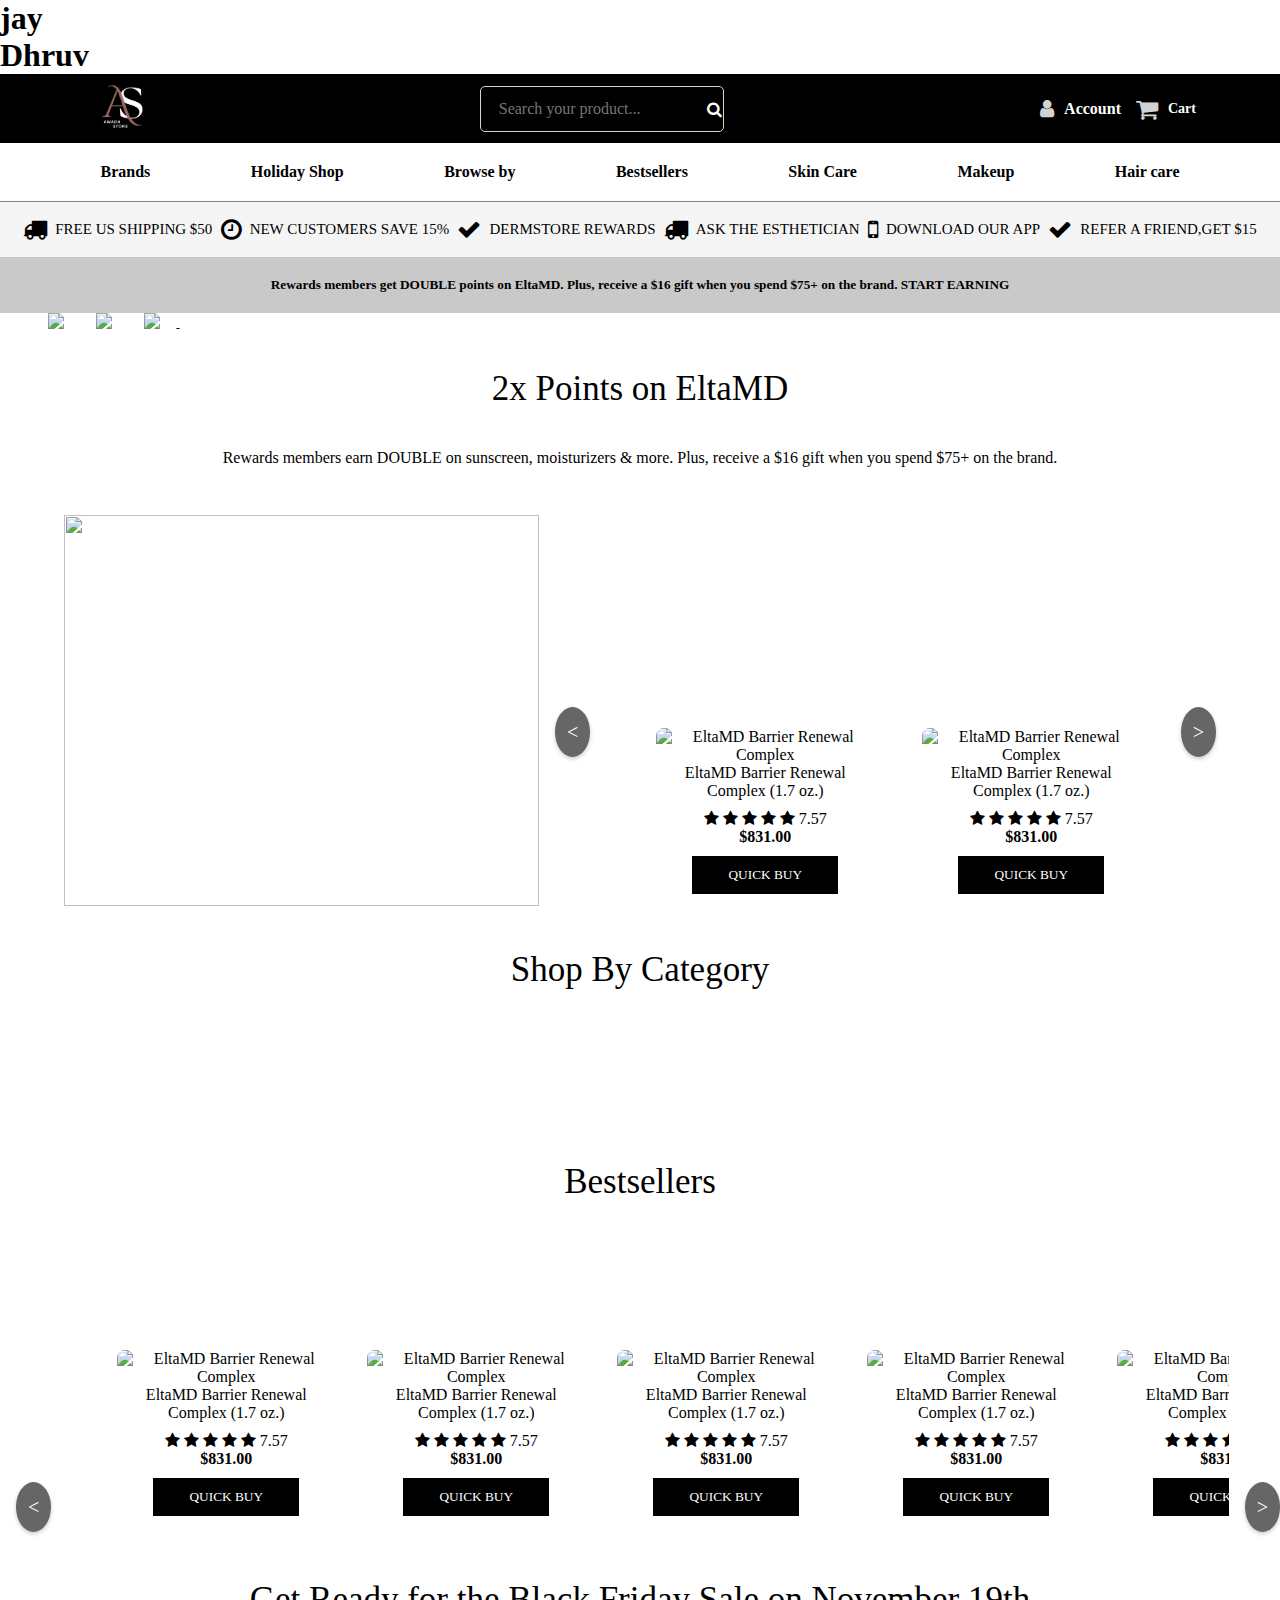
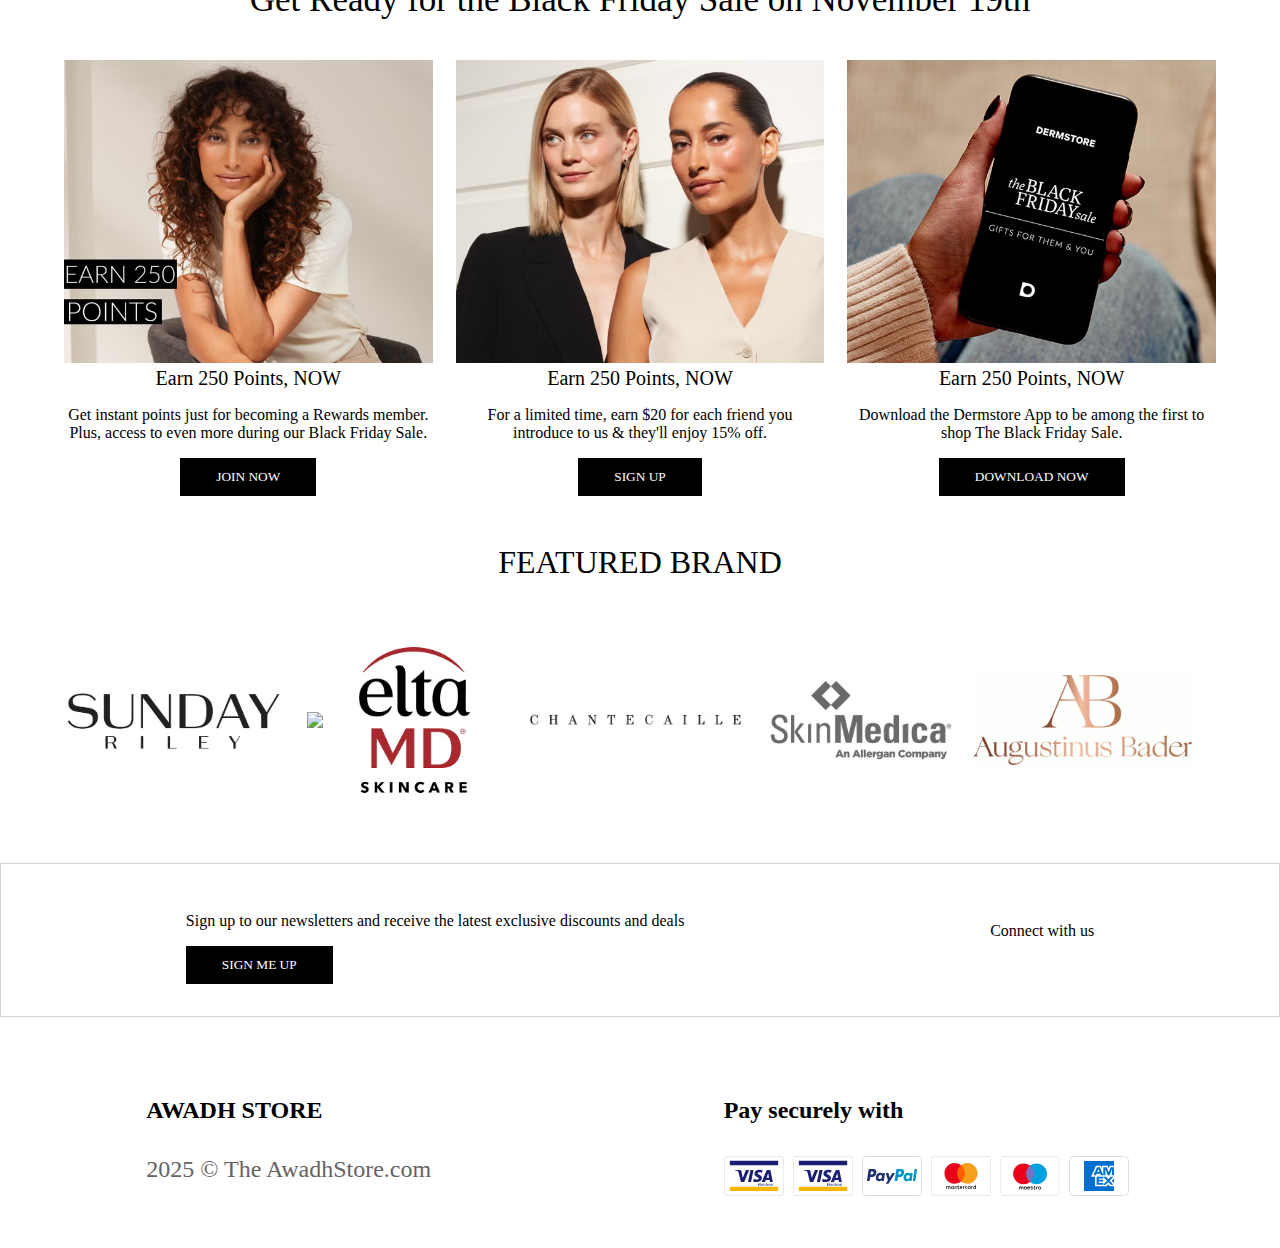
==== commit 2e0c4835: "Dhruv" ====
--- a/index.html
+++ b/index.html
@@ -15,6 +15,8 @@
 </head>
 
 <body>
+    <h1>jay</h1>
+    <h1>Dhruv</h1>
     <section id="mainnav">
         <div id="navbar">
             <a href="./index.html">
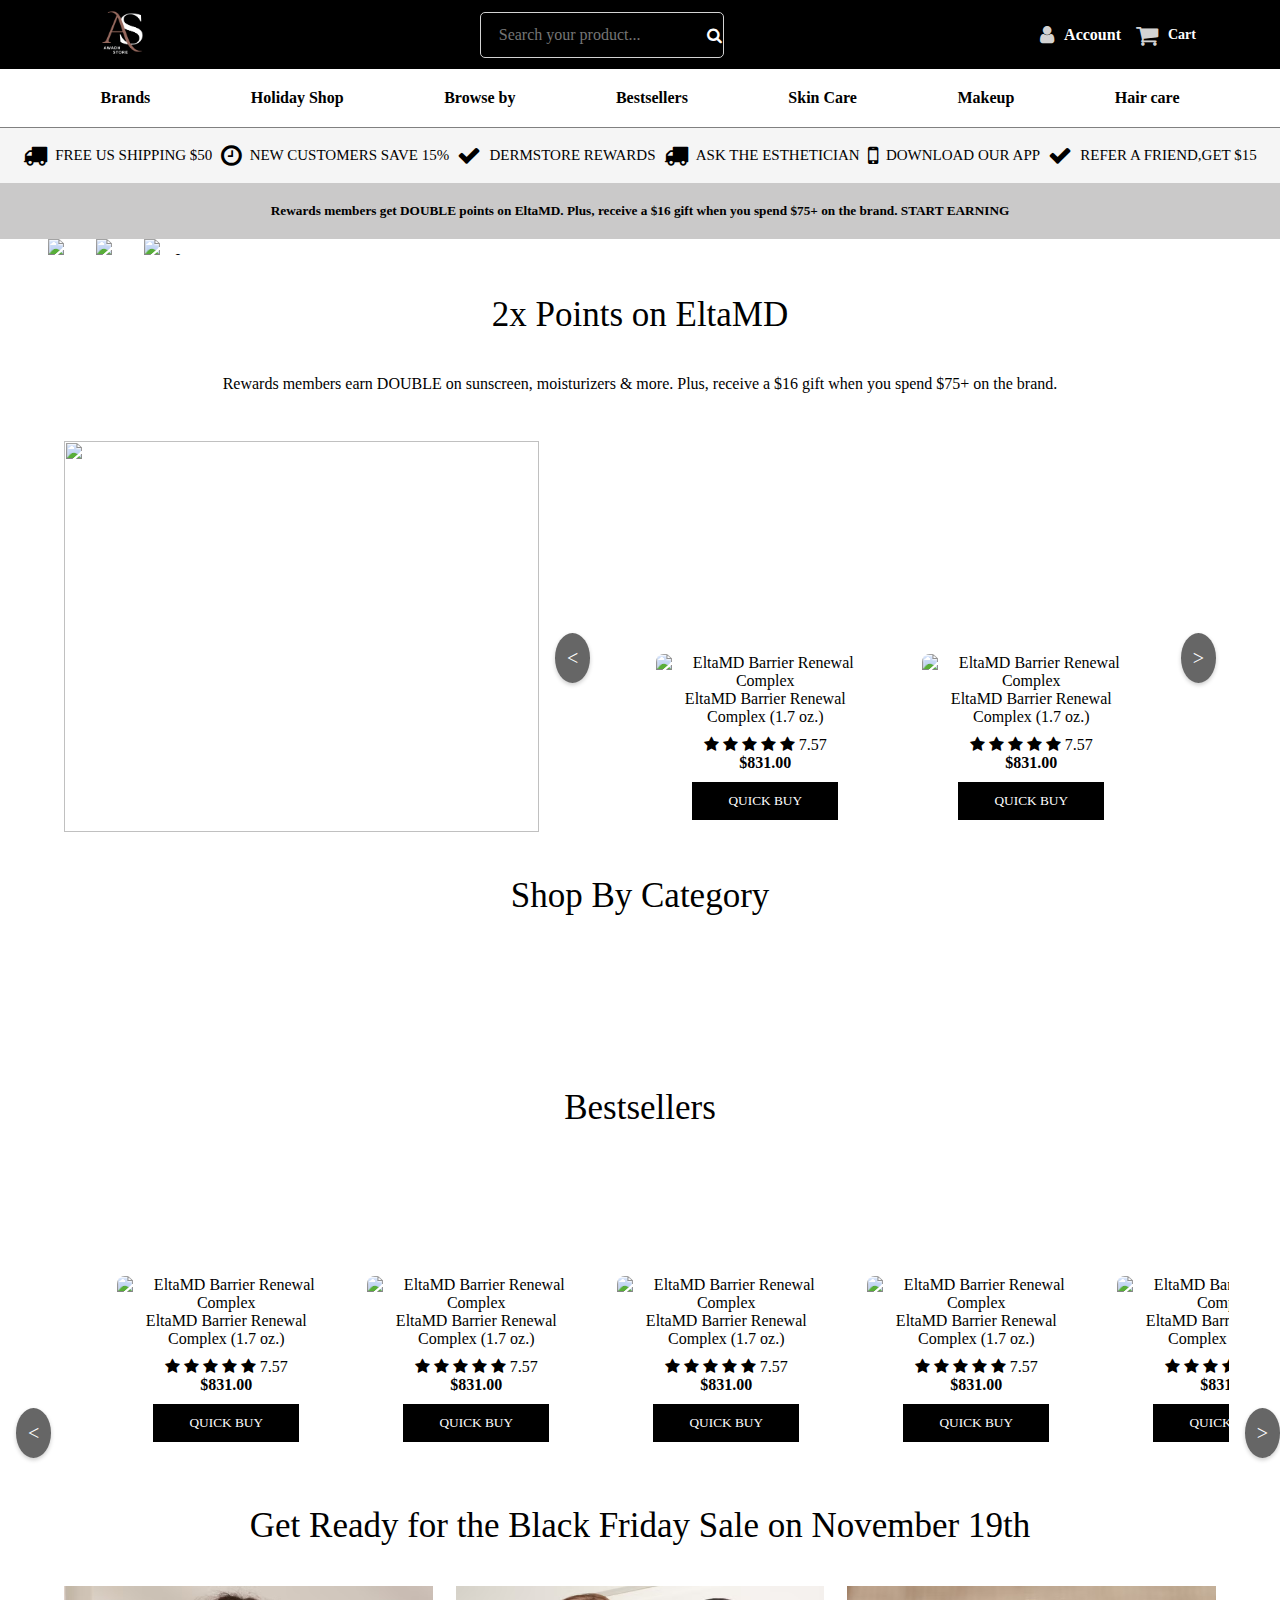
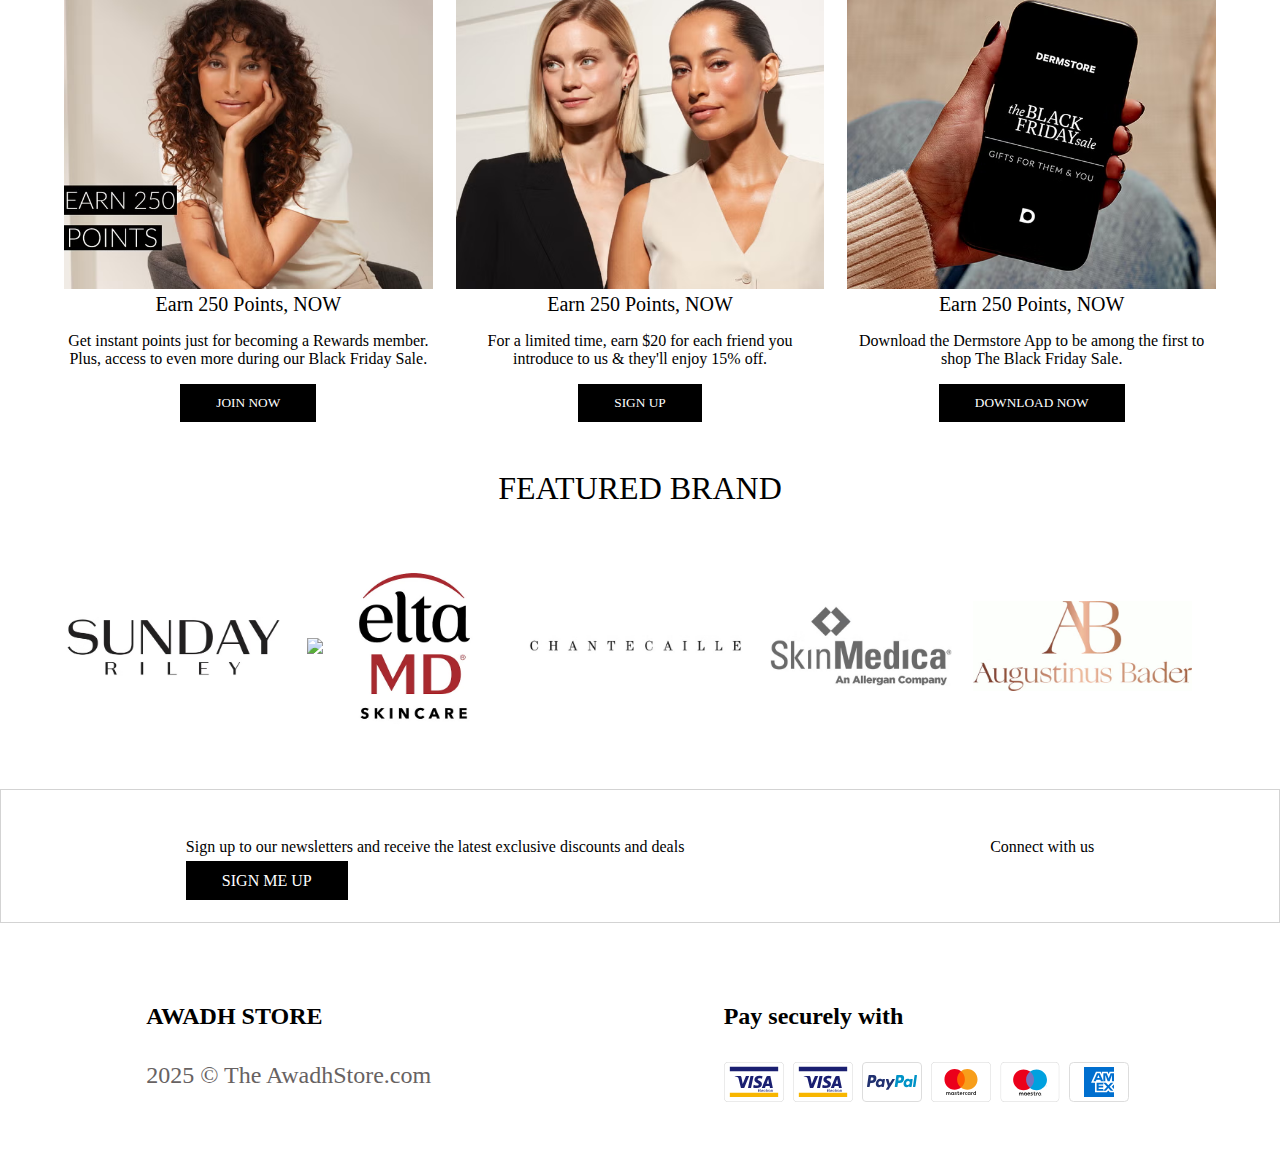
==== commit a5cfa19b: "add signup link" ====
--- a/index.html
+++ b/index.html
@@ -15,8 +15,7 @@
 </head>
 
 <body>
-    <h1>jay</h1>
-    <h1>Dhruv</h1>
+
     <section id="mainnav">
         <div id="navbar">
             <a href="./index.html">
@@ -59,11 +58,13 @@
                 <h4 id="broeseby">Browse by</h4>
             </div>
             <div class="mainlink">
-                <a href="#bestsellers" style="text-decoration: none; color: black;"><h4 id="productpage">Bestsellers</h4></a>
+                <a href="#bestsellers" style="text-decoration: none; color: black;">
+                    <h4 id="productpage">Bestsellers</h4>
+                </a>
             </div>
             <div class="mainlink">
                 <h4 id="skincare">Skin Care</h4>
-            </div>  
+            </div>
             <div class="mainlink">
                 <h4 id="makeup">Makeup</h4>
             </div>
@@ -256,120 +257,120 @@
     <section id="bestsellers">
         <h1>Bestsellers</h1>
         <div style="display: flex;">
-            <button class="button-left-1"><
-            </button>
-            <div class="dproduct slider-1">
-                <div class="mdcard">
-                    <img src="https://static.thcdn.com/images/small/webp//productimg/original/11370295-4834866341625108.jpg"
-                        alt="EltaMD Barrier Renewal Complex">
-                    <p>EltaMD Barrier Renewal Complex (1.7 oz.)</p>
-                    <span class="fa fa-star"></span>
-                    <span class="fa fa-star"></span>
-                    <span class="fa fa-star"></span>
-                    <span class="fa fa-star"></span>
-                    <span class="fa fa-star"> 7.57 </span>
-                    <h6>$831.00</h6>
-                    <button>Quick Buy</button>
-                </div>
-                <div class="mdcard">
-                    <img src="https://static.thcdn.com/images/small/webp//productimg/original/11370295-4834866341625108.jpg"
-                        alt="EltaMD Barrier Renewal Complex">
-                    <p>EltaMD Barrier Renewal Complex (1.7 oz.)</p>
-                    <span class="fa fa-star"></span>
-                    <span class="fa fa-star"></span>
-                    <span class="fa fa-star"></span>
-                    <span class="fa fa-star"></span>
-                    <span class="fa fa-star"> 7.57 </span>
-                    <h6>$831.00</h6>
-                    <button>Quick Buy</button>
-                </div>
-                <div class="mdcard">
-                    <img src="https://static.thcdn.com/images/small/webp//productimg/original/11370295-4834866341625108.jpg"
-                        alt="EltaMD Barrier Renewal Complex">
-                    <p>EltaMD Barrier Renewal Complex (1.7 oz.)</p>
-                    <span class="fa fa-star"></span>
-                    <span class="fa fa-star"></span>
-                    <span class="fa fa-star"></span>
-                    <span class="fa fa-star"></span>
-                    <span class="fa fa-star"> 7.57 </span>
-                    <h6>$831.00</h6>
-                    <button>Quick Buy</button>
-                </div>
-                <div class="mdcard">
-                    <img src="https://static.thcdn.com/images/small/webp//productimg/original/11370295-4834866341625108.jpg"
-                        alt="EltaMD Barrier Renewal Complex">
-                    <p>EltaMD Barrier Renewal Complex (1.7 oz.)</p>
-                    <span class="fa fa-star"></span>
-                    <span class="fa fa-star"></span>
-                    <span class="fa fa-star"></span>
-                    <span class="fa fa-star"></span>
-                    <span class="fa fa-star"> 7.57 </span>
-                    <h6>$831.00</h6>
-                    <button>Quick Buy</button>
-                </div>
-                <div class="mdcard">
-                    <img src="https://static.thcdn.com/images/small/webp//productimg/original/11370295-4834866341625108.jpg"
-                        alt="EltaMD Barrier Renewal Complex">
-                    <p>EltaMD Barrier Renewal Complex (1.7 oz.)</p>
-                    <span class="fa fa-star"></span>
-                    <span class="fa fa-star"></span>
-                    <span class="fa fa-star"></span>
-                    <span class="fa fa-star"></span>
-                    <span class="fa fa-star"> 7.57 </span>
-                    <h6>$831.00</h6>
-                    <button>Quick Buy</button>
-                </div>
-                <div class="mdcard">
-                    <img src="https://static.thcdn.com/images/small/webp//productimg/original/11370295-4834866341625108.jpg"
-                        alt="EltaMD Barrier Renewal Complex">
-                    <p>EltaMD Barrier Renewal Complex (1.7 oz.)</p>
-                    <span class="fa fa-star"></span>
-                    <span class="fa fa-star"></span>
-                    <span class="fa fa-star"></span>
-                    <span class="fa fa-star"></span>
-                    <span class="fa fa-star"> 7.57 </span>
-                    <h6>$831.00</h6>
-                    <button>Quick Buy</button>
-                </div>
-                <div class="mdcard">
-                    <img src="https://static.thcdn.com/images/small/webp//productimg/original/11370295-4834866341625108.jpg"
-                        alt="EltaMD Barrier Renewal Complex">
-                    <p>EltaMD Barrier Renewal Complex (1.7 oz.)</p>
-                    <span class="fa fa-star"></span>
-                    <span class="fa fa-star"></span>
-                    <span class="fa fa-star"></span>
-                    <span class="fa fa-star"></span>
-                    <span class="fa fa-star"> 7.57 </span>
-                    <h6>$831.00</h6>
-                    <button>Quick Buy</button>
-                </div>
-                <div class="mdcard">
-                    <img src="https://static.thcdn.com/images/small/webp//productimg/original/11370295-4834866341625108.jpg"
-                        alt="EltaMD Barrier Renewal Complex">
-                    <p>EltaMD Barrier Renewal Complex (1.7 oz.)</p>
-                    <span class="fa fa-star"></span>
-                    <span class="fa fa-star"></span>
-                    <span class="fa fa-star"></span>
-                    <span class="fa fa-star"></span>
-                    <span class="fa fa-star"> 7.57 </span>
-                    <h6>$831.00</h6>
-                    <button>Quick Buy</button>
-                </div>
-                <div class="mdcard">
-                    <img src="https://static.thcdn.com/images/small/webp//productimg/original/11370295-4834866341625108.jpg"
-                        alt="EltaMD Barrier Renewal Complex">
-                    <p>EltaMD Barrier Renewal Complex (1.7 oz.)</p>
-                    <span class="fa fa-star"></span>
-                    <span class="fa fa-star"></span>
-                    <span class="fa fa-star"></span>
-                    <span class="fa fa-star"></span>
-                    <span class="fa fa-star"> 7.57 </span>
-                    <h6>$831.00</h6>
-                    <button>Quick Buy</button>
-                </div>
-
-            </div>
-            <button class="button-right-1"> > </button>
+            <button class="button-left-1">
+                < </button>
+                    <div class="dproduct slider-1">
+                        <div class="mdcard">
+                            <img src="https://static.thcdn.com/images/small/webp//productimg/original/11370295-4834866341625108.jpg"
+                                alt="EltaMD Barrier Renewal Complex">
+                            <p>EltaMD Barrier Renewal Complex (1.7 oz.)</p>
+                            <span class="fa fa-star"></span>
+                            <span class="fa fa-star"></span>
+                            <span class="fa fa-star"></span>
+                            <span class="fa fa-star"></span>
+                            <span class="fa fa-star"> 7.57 </span>
+                            <h6>$831.00</h6>
+                            <button>Quick Buy</button>
+                        </div>
+                        <div class="mdcard">
+                            <img src="https://static.thcdn.com/images/small/webp//productimg/original/11370295-4834866341625108.jpg"
+                                alt="EltaMD Barrier Renewal Complex">
+                            <p>EltaMD Barrier Renewal Complex (1.7 oz.)</p>
+                            <span class="fa fa-star"></span>
+                            <span class="fa fa-star"></span>
+                            <span class="fa fa-star"></span>
+                            <span class="fa fa-star"></span>
+                            <span class="fa fa-star"> 7.57 </span>
+                            <h6>$831.00</h6>
+                            <button>Quick Buy</button>
+                        </div>
+                        <div class="mdcard">
+                            <img src="https://static.thcdn.com/images/small/webp//productimg/original/11370295-4834866341625108.jpg"
+                                alt="EltaMD Barrier Renewal Complex">
+                            <p>EltaMD Barrier Renewal Complex (1.7 oz.)</p>
+                            <span class="fa fa-star"></span>
+                            <span class="fa fa-star"></span>
+                            <span class="fa fa-star"></span>
+                            <span class="fa fa-star"></span>
+                            <span class="fa fa-star"> 7.57 </span>
+                            <h6>$831.00</h6>
+                            <button>Quick Buy</button>
+                        </div>
+                        <div class="mdcard">
+                            <img src="https://static.thcdn.com/images/small/webp//productimg/original/11370295-4834866341625108.jpg"
+                                alt="EltaMD Barrier Renewal Complex">
+                            <p>EltaMD Barrier Renewal Complex (1.7 oz.)</p>
+                            <span class="fa fa-star"></span>
+                            <span class="fa fa-star"></span>
+                            <span class="fa fa-star"></span>
+                            <span class="fa fa-star"></span>
+                            <span class="fa fa-star"> 7.57 </span>
+                            <h6>$831.00</h6>
+                            <button>Quick Buy</button>
+                        </div>
+                        <div class="mdcard">
+                            <img src="https://static.thcdn.com/images/small/webp//productimg/original/11370295-4834866341625108.jpg"
+                                alt="EltaMD Barrier Renewal Complex">
+                            <p>EltaMD Barrier Renewal Complex (1.7 oz.)</p>
+                            <span class="fa fa-star"></span>
+                            <span class="fa fa-star"></span>
+                            <span class="fa fa-star"></span>
+                            <span class="fa fa-star"></span>
+                            <span class="fa fa-star"> 7.57 </span>
+                            <h6>$831.00</h6>
+                            <button>Quick Buy</button>
+                        </div>
+                        <div class="mdcard">
+                            <img src="https://static.thcdn.com/images/small/webp//productimg/original/11370295-4834866341625108.jpg"
+                                alt="EltaMD Barrier Renewal Complex">
+                            <p>EltaMD Barrier Renewal Complex (1.7 oz.)</p>
+                            <span class="fa fa-star"></span>
+                            <span class="fa fa-star"></span>
+                            <span class="fa fa-star"></span>
+                            <span class="fa fa-star"></span>
+                            <span class="fa fa-star"> 7.57 </span>
+                            <h6>$831.00</h6>
+                            <button>Quick Buy</button>
+                        </div>
+                        <div class="mdcard">
+                            <img src="https://static.thcdn.com/images/small/webp//productimg/original/11370295-4834866341625108.jpg"
+                                alt="EltaMD Barrier Renewal Complex">
+                            <p>EltaMD Barrier Renewal Complex (1.7 oz.)</p>
+                            <span class="fa fa-star"></span>
+                            <span class="fa fa-star"></span>
+                            <span class="fa fa-star"></span>
+                            <span class="fa fa-star"></span>
+                            <span class="fa fa-star"> 7.57 </span>
+                            <h6>$831.00</h6>
+                            <button>Quick Buy</button>
+                        </div>
+                        <div class="mdcard">
+                            <img src="https://static.thcdn.com/images/small/webp//productimg/original/11370295-4834866341625108.jpg"
+                                alt="EltaMD Barrier Renewal Complex">
+                            <p>EltaMD Barrier Renewal Complex (1.7 oz.)</p>
+                            <span class="fa fa-star"></span>
+                            <span class="fa fa-star"></span>
+                            <span class="fa fa-star"></span>
+                            <span class="fa fa-star"></span>
+                            <span class="fa fa-star"> 7.57 </span>
+                            <h6>$831.00</h6>
+                            <button>Quick Buy</button>
+                        </div>
+                        <div class="mdcard">
+                            <img src="https://static.thcdn.com/images/small/webp//productimg/original/11370295-4834866341625108.jpg"
+                                alt="EltaMD Barrier Renewal Complex">
+                            <p>EltaMD Barrier Renewal Complex (1.7 oz.)</p>
+                            <span class="fa fa-star"></span>
+                            <span class="fa fa-star"></span>
+                            <span class="fa fa-star"></span>
+                            <span class="fa fa-star"></span>
+                            <span class="fa fa-star"> 7.57 </span>
+                            <h6>$831.00</h6>
+                            <button>Quick Buy</button>
+                        </div>
+
+                    </div>
+                    <button class="button-right-1"> > </button>
         </div>
 
     </section>
@@ -422,7 +423,7 @@
         <section id="si">
             <div>
                 <p>Sign up to our newsletters and receive the latest exclusive discounts and deals</p>
-                <button>Sign me up</button>
+                <div class="btnsignup"> <a href="./Login-signup.html">Sign me up</a></div>
             </div>
             <div class="cwu">
                 <p>Connect with us</p>
--- a/style.css
+++ b/style.css
@@ -173,10 +173,11 @@
     color: #fff;
 }
 
+
 .offer>div>button:hover,
 #si>div:first-child>button:hover,
 .card>button:hover,
-.mdcard>button:hover {
+.mdcard>button:hover{
     background-color: rgba(0, 0, 0, 0.753);
     color: white;
 }
--- a/footer.css
+++ b/footer.css
@@ -55,4 +55,19 @@
 }
 .pay>svg{
     margin-right: 5px;
+}
+
+.btnsignup>a{
+    border: 1px solid black;
+    padding: 10px 35px;
+    text-transform: uppercase;
+    background-color: transparent;
+    cursor: pointer;
+    background-color: black;
+    color: #fff;
+    text-decoration: none;
+}
+.btnsignup>a:hover{
+    background-color: rgba(0, 0, 0, 0.753);
+    color: white;
 }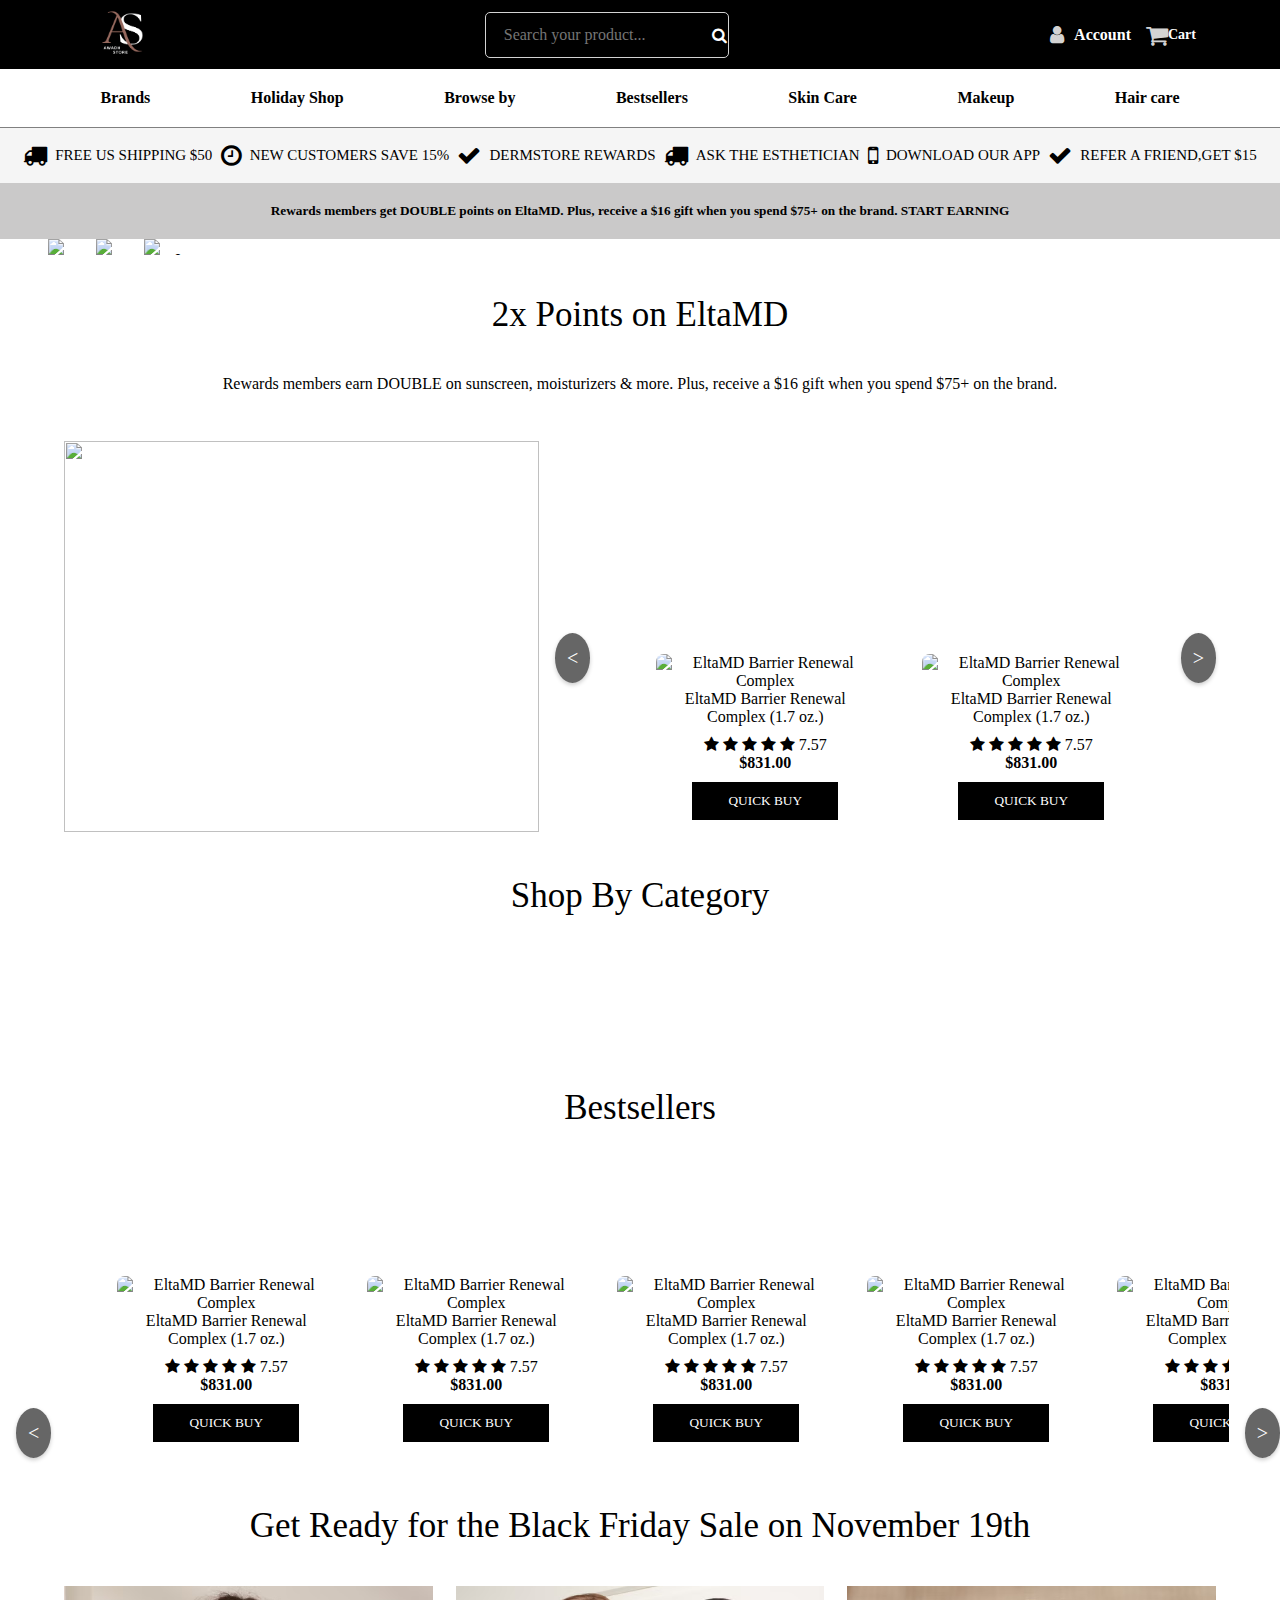
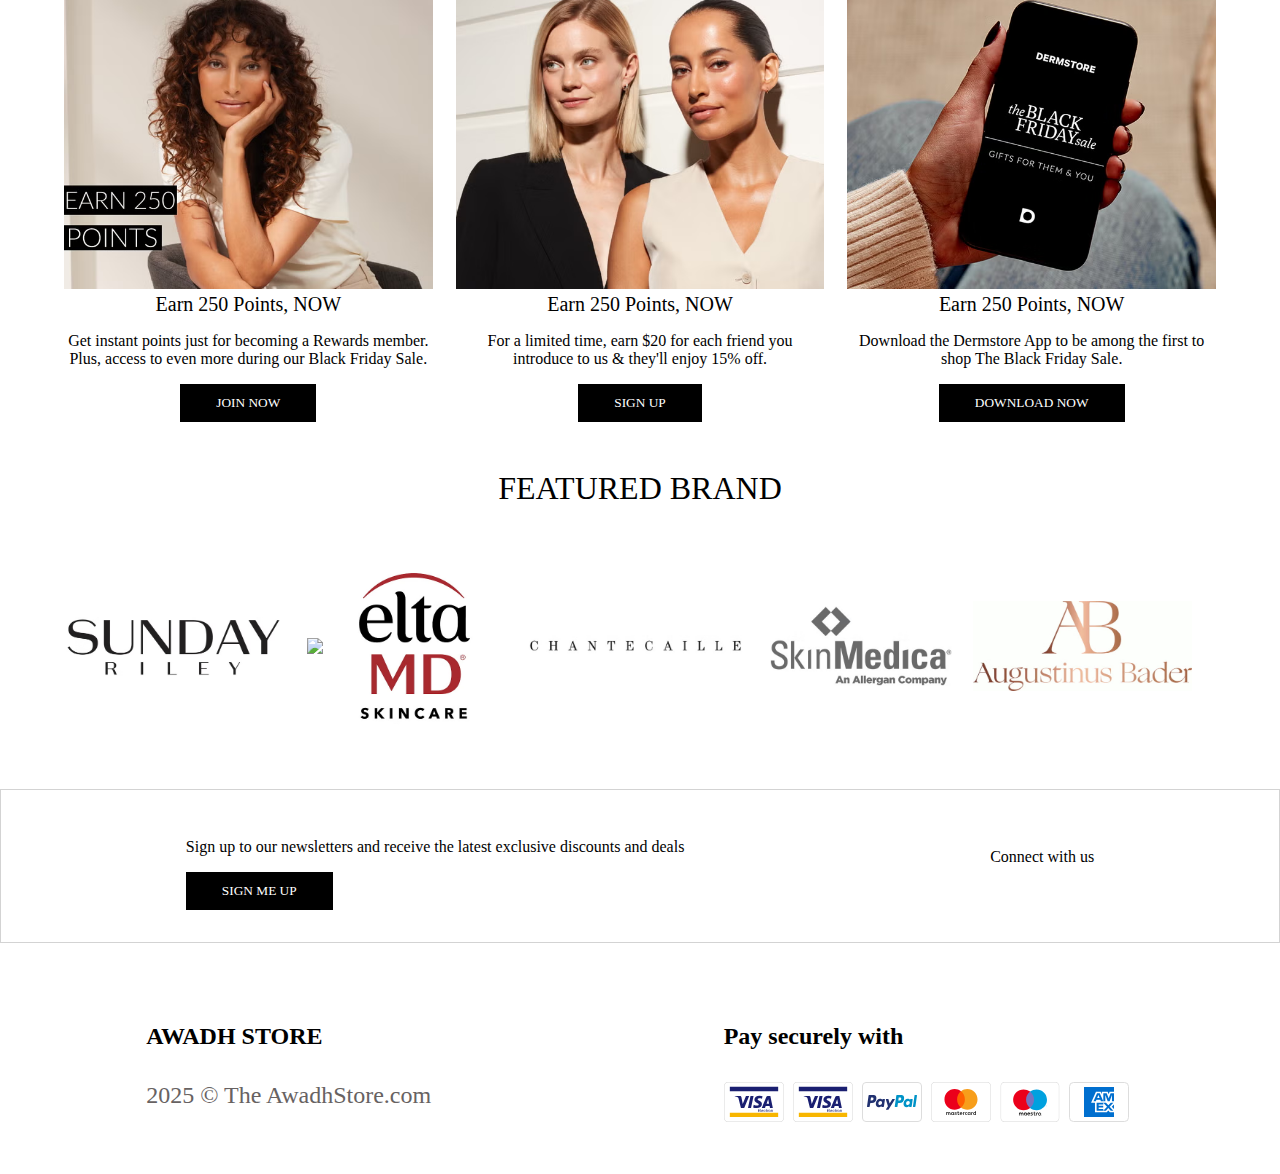
==== commit accbf249: "cartchnge" ====
--- a/index.html
+++ b/index.html
@@ -15,7 +15,7 @@
 </head>
 
 <body>
-
+    
     <section id="mainnav">
         <div id="navbar">
             <a href="./index.html">
@@ -39,9 +39,10 @@
                         <a href="./Login-signup.html">SignUp/Login</a>
                     </div>
                 </div>
-                <i style="font-size:24px" class="fa">&#xf07a;</i>
-
-                <h4>Cart</h4>
+                <a style="text-decoration: none; display: flex; align-items: center;" href="./cart.html"> <i style=" font-size:24px " class="fa">&#xf07a;</i>
+
+                    <h4>Cart</h4></a>
+               
             </div>
         </div>
     </section>
@@ -58,13 +59,11 @@
                 <h4 id="broeseby">Browse by</h4>
             </div>
             <div class="mainlink">
-                <a href="#bestsellers" style="text-decoration: none; color: black;">
-                    <h4 id="productpage">Bestsellers</h4>
-                </a>
+                <a href="#bestsellers" style="text-decoration: none; color: black;"><h4 id="productpage">Bestsellers</h4></a>
             </div>
             <div class="mainlink">
                 <h4 id="skincare">Skin Care</h4>
-            </div>
+            </div>  
             <div class="mainlink">
                 <h4 id="makeup">Makeup</h4>
             </div>
@@ -257,120 +256,120 @@
     <section id="bestsellers">
         <h1>Bestsellers</h1>
         <div style="display: flex;">
-            <button class="button-left-1">
-                < </button>
-                    <div class="dproduct slider-1">
-                        <div class="mdcard">
-                            <img src="https://static.thcdn.com/images/small/webp//productimg/original/11370295-4834866341625108.jpg"
-                                alt="EltaMD Barrier Renewal Complex">
-                            <p>EltaMD Barrier Renewal Complex (1.7 oz.)</p>
-                            <span class="fa fa-star"></span>
-                            <span class="fa fa-star"></span>
-                            <span class="fa fa-star"></span>
-                            <span class="fa fa-star"></span>
-                            <span class="fa fa-star"> 7.57 </span>
-                            <h6>$831.00</h6>
-                            <button>Quick Buy</button>
-                        </div>
-                        <div class="mdcard">
-                            <img src="https://static.thcdn.com/images/small/webp//productimg/original/11370295-4834866341625108.jpg"
-                                alt="EltaMD Barrier Renewal Complex">
-                            <p>EltaMD Barrier Renewal Complex (1.7 oz.)</p>
-                            <span class="fa fa-star"></span>
-                            <span class="fa fa-star"></span>
-                            <span class="fa fa-star"></span>
-                            <span class="fa fa-star"></span>
-                            <span class="fa fa-star"> 7.57 </span>
-                            <h6>$831.00</h6>
-                            <button>Quick Buy</button>
-                        </div>
-                        <div class="mdcard">
-                            <img src="https://static.thcdn.com/images/small/webp//productimg/original/11370295-4834866341625108.jpg"
-                                alt="EltaMD Barrier Renewal Complex">
-                            <p>EltaMD Barrier Renewal Complex (1.7 oz.)</p>
-                            <span class="fa fa-star"></span>
-                            <span class="fa fa-star"></span>
-                            <span class="fa fa-star"></span>
-                            <span class="fa fa-star"></span>
-                            <span class="fa fa-star"> 7.57 </span>
-                            <h6>$831.00</h6>
-                            <button>Quick Buy</button>
-                        </div>
-                        <div class="mdcard">
-                            <img src="https://static.thcdn.com/images/small/webp//productimg/original/11370295-4834866341625108.jpg"
-                                alt="EltaMD Barrier Renewal Complex">
-                            <p>EltaMD Barrier Renewal Complex (1.7 oz.)</p>
-                            <span class="fa fa-star"></span>
-                            <span class="fa fa-star"></span>
-                            <span class="fa fa-star"></span>
-                            <span class="fa fa-star"></span>
-                            <span class="fa fa-star"> 7.57 </span>
-                            <h6>$831.00</h6>
-                            <button>Quick Buy</button>
-                        </div>
-                        <div class="mdcard">
-                            <img src="https://static.thcdn.com/images/small/webp//productimg/original/11370295-4834866341625108.jpg"
-                                alt="EltaMD Barrier Renewal Complex">
-                            <p>EltaMD Barrier Renewal Complex (1.7 oz.)</p>
-                            <span class="fa fa-star"></span>
-                            <span class="fa fa-star"></span>
-                            <span class="fa fa-star"></span>
-                            <span class="fa fa-star"></span>
-                            <span class="fa fa-star"> 7.57 </span>
-                            <h6>$831.00</h6>
-                            <button>Quick Buy</button>
-                        </div>
-                        <div class="mdcard">
-                            <img src="https://static.thcdn.com/images/small/webp//productimg/original/11370295-4834866341625108.jpg"
-                                alt="EltaMD Barrier Renewal Complex">
-                            <p>EltaMD Barrier Renewal Complex (1.7 oz.)</p>
-                            <span class="fa fa-star"></span>
-                            <span class="fa fa-star"></span>
-                            <span class="fa fa-star"></span>
-                            <span class="fa fa-star"></span>
-                            <span class="fa fa-star"> 7.57 </span>
-                            <h6>$831.00</h6>
-                            <button>Quick Buy</button>
-                        </div>
-                        <div class="mdcard">
-                            <img src="https://static.thcdn.com/images/small/webp//productimg/original/11370295-4834866341625108.jpg"
-                                alt="EltaMD Barrier Renewal Complex">
-                            <p>EltaMD Barrier Renewal Complex (1.7 oz.)</p>
-                            <span class="fa fa-star"></span>
-                            <span class="fa fa-star"></span>
-                            <span class="fa fa-star"></span>
-                            <span class="fa fa-star"></span>
-                            <span class="fa fa-star"> 7.57 </span>
-                            <h6>$831.00</h6>
-                            <button>Quick Buy</button>
-                        </div>
-                        <div class="mdcard">
-                            <img src="https://static.thcdn.com/images/small/webp//productimg/original/11370295-4834866341625108.jpg"
-                                alt="EltaMD Barrier Renewal Complex">
-                            <p>EltaMD Barrier Renewal Complex (1.7 oz.)</p>
-                            <span class="fa fa-star"></span>
-                            <span class="fa fa-star"></span>
-                            <span class="fa fa-star"></span>
-                            <span class="fa fa-star"></span>
-                            <span class="fa fa-star"> 7.57 </span>
-                            <h6>$831.00</h6>
-                            <button>Quick Buy</button>
-                        </div>
-                        <div class="mdcard">
-                            <img src="https://static.thcdn.com/images/small/webp//productimg/original/11370295-4834866341625108.jpg"
-                                alt="EltaMD Barrier Renewal Complex">
-                            <p>EltaMD Barrier Renewal Complex (1.7 oz.)</p>
-                            <span class="fa fa-star"></span>
-                            <span class="fa fa-star"></span>
-                            <span class="fa fa-star"></span>
-                            <span class="fa fa-star"></span>
-                            <span class="fa fa-star"> 7.57 </span>
-                            <h6>$831.00</h6>
-                            <button>Quick Buy</button>
-                        </div>
-
-                    </div>
-                    <button class="button-right-1"> > </button>
+            <button class="button-left-1"><
+            </button>
+            <div class="dproduct slider-1">
+                <div class="mdcard">
+                    <img src="https://static.thcdn.com/images/small/webp//productimg/original/11370295-4834866341625108.jpg"
+                        alt="EltaMD Barrier Renewal Complex">
+                    <p>EltaMD Barrier Renewal Complex (1.7 oz.)</p>
+                    <span class="fa fa-star"></span>
+                    <span class="fa fa-star"></span>
+                    <span class="fa fa-star"></span>
+                    <span class="fa fa-star"></span>
+                    <span class="fa fa-star"> 7.57 </span>
+                    <h6>$831.00</h6>
+                    <button>Quick Buy</button>
+                </div>
+                <div class="mdcard">
+                    <img src="https://static.thcdn.com/images/small/webp//productimg/original/11370295-4834866341625108.jpg"
+                        alt="EltaMD Barrier Renewal Complex">
+                    <p>EltaMD Barrier Renewal Complex (1.7 oz.)</p>
+                    <span class="fa fa-star"></span>
+                    <span class="fa fa-star"></span>
+                    <span class="fa fa-star"></span>
+                    <span class="fa fa-star"></span>
+                    <span class="fa fa-star"> 7.57 </span>
+                    <h6>$831.00</h6>
+                    <button>Quick Buy</button>
+                </div>
+                <div class="mdcard">
+                    <img src="https://static.thcdn.com/images/small/webp//productimg/original/11370295-4834866341625108.jpg"
+                        alt="EltaMD Barrier Renewal Complex">
+                    <p>EltaMD Barrier Renewal Complex (1.7 oz.)</p>
+                    <span class="fa fa-star"></span>
+                    <span class="fa fa-star"></span>
+                    <span class="fa fa-star"></span>
+                    <span class="fa fa-star"></span>
+                    <span class="fa fa-star"> 7.57 </span>
+                    <h6>$831.00</h6>
+                    <button>Quick Buy</button>
+                </div>
+                <div class="mdcard">
+                    <img src="https://static.thcdn.com/images/small/webp//productimg/original/11370295-4834866341625108.jpg"
+                        alt="EltaMD Barrier Renewal Complex">
+                    <p>EltaMD Barrier Renewal Complex (1.7 oz.)</p>
+                    <span class="fa fa-star"></span>
+                    <span class="fa fa-star"></span>
+                    <span class="fa fa-star"></span>
+                    <span class="fa fa-star"></span>
+                    <span class="fa fa-star"> 7.57 </span>
+                    <h6>$831.00</h6>
+                    <button>Quick Buy</button>
+                </div>
+                <div class="mdcard">
+                    <img src="https://static.thcdn.com/images/small/webp//productimg/original/11370295-4834866341625108.jpg"
+                        alt="EltaMD Barrier Renewal Complex">
+                    <p>EltaMD Barrier Renewal Complex (1.7 oz.)</p>
+                    <span class="fa fa-star"></span>
+                    <span class="fa fa-star"></span>
+                    <span class="fa fa-star"></span>
+                    <span class="fa fa-star"></span>
+                    <span class="fa fa-star"> 7.57 </span>
+                    <h6>$831.00</h6>
+                    <button>Quick Buy</button>
+                </div>
+                <div class="mdcard">
+                    <img src="https://static.thcdn.com/images/small/webp//productimg/original/11370295-4834866341625108.jpg"
+                        alt="EltaMD Barrier Renewal Complex">
+                    <p>EltaMD Barrier Renewal Complex (1.7 oz.)</p>
+                    <span class="fa fa-star"></span>
+                    <span class="fa fa-star"></span>
+                    <span class="fa fa-star"></span>
+                    <span class="fa fa-star"></span>
+                    <span class="fa fa-star"> 7.57 </span>
+                    <h6>$831.00</h6>
+                    <button>Quick Buy</button>
+                </div>
+                <div class="mdcard">
+                    <img src="https://static.thcdn.com/images/small/webp//productimg/original/11370295-4834866341625108.jpg"
+                        alt="EltaMD Barrier Renewal Complex">
+                    <p>EltaMD Barrier Renewal Complex (1.7 oz.)</p>
+                    <span class="fa fa-star"></span>
+                    <span class="fa fa-star"></span>
+                    <span class="fa fa-star"></span>
+                    <span class="fa fa-star"></span>
+                    <span class="fa fa-star"> 7.57 </span>
+                    <h6>$831.00</h6>
+                    <button>Quick Buy</button>
+                </div>
+                <div class="mdcard">
+                    <img src="https://static.thcdn.com/images/small/webp//productimg/original/11370295-4834866341625108.jpg"
+                        alt="EltaMD Barrier Renewal Complex">
+                    <p>EltaMD Barrier Renewal Complex (1.7 oz.)</p>
+                    <span class="fa fa-star"></span>
+                    <span class="fa fa-star"></span>
+                    <span class="fa fa-star"></span>
+                    <span class="fa fa-star"></span>
+                    <span class="fa fa-star"> 7.57 </span>
+                    <h6>$831.00</h6>
+                    <button>Quick Buy</button>
+                </div>
+                <div class="mdcard">
+                    <img src="https://static.thcdn.com/images/small/webp//productimg/original/11370295-4834866341625108.jpg"
+                        alt="EltaMD Barrier Renewal Complex">
+                    <p>EltaMD Barrier Renewal Complex (1.7 oz.)</p>
+                    <span class="fa fa-star"></span>
+                    <span class="fa fa-star"></span>
+                    <span class="fa fa-star"></span>
+                    <span class="fa fa-star"></span>
+                    <span class="fa fa-star"> 7.57 </span>
+                    <h6>$831.00</h6>
+                    <button>Quick Buy</button>
+                </div>
+
+            </div>
+            <button class="button-right-1"> > </button>
         </div>
 
     </section>
@@ -423,7 +422,7 @@
         <section id="si">
             <div>
                 <p>Sign up to our newsletters and receive the latest exclusive discounts and deals</p>
-                <div class="btnsignup"> <a href="./Login-signup.html">Sign me up</a></div>
+                <button>Sign me up</button>
             </div>
             <div class="cwu">
                 <p>Connect with us</p>
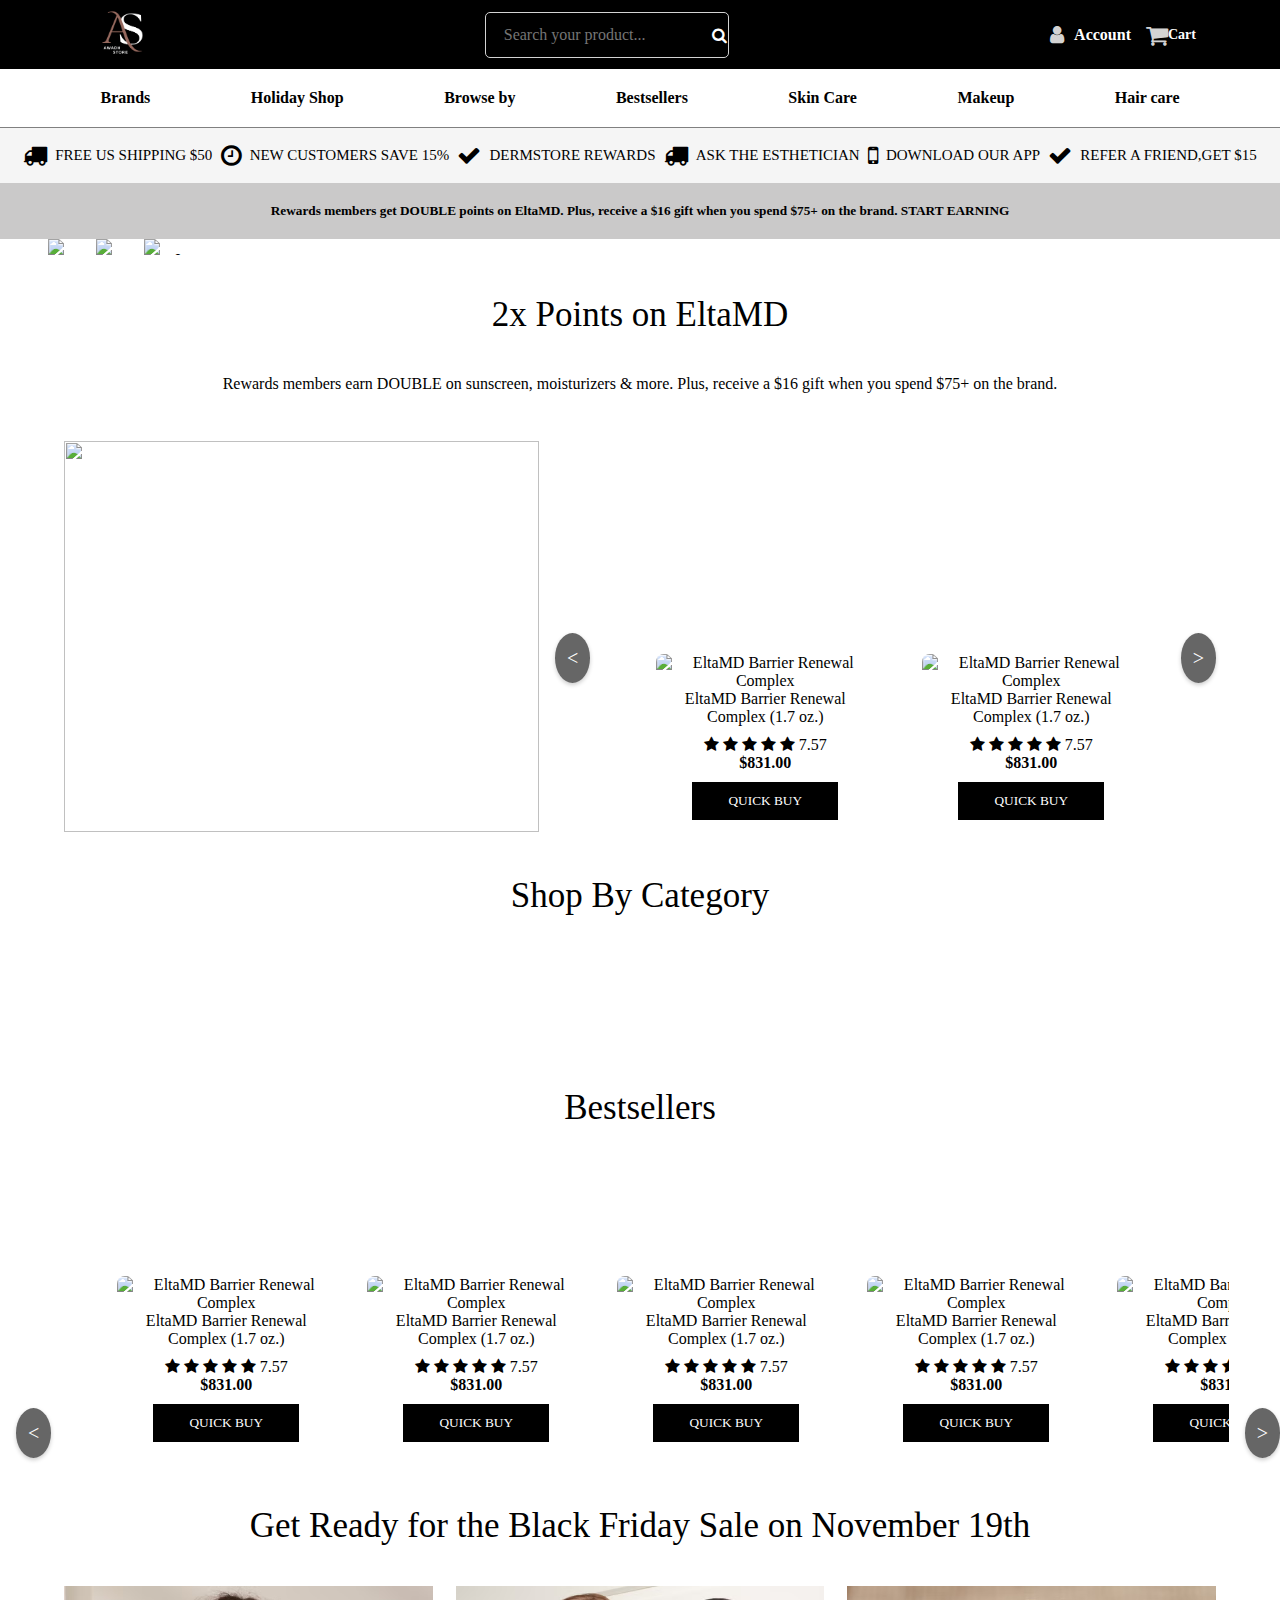
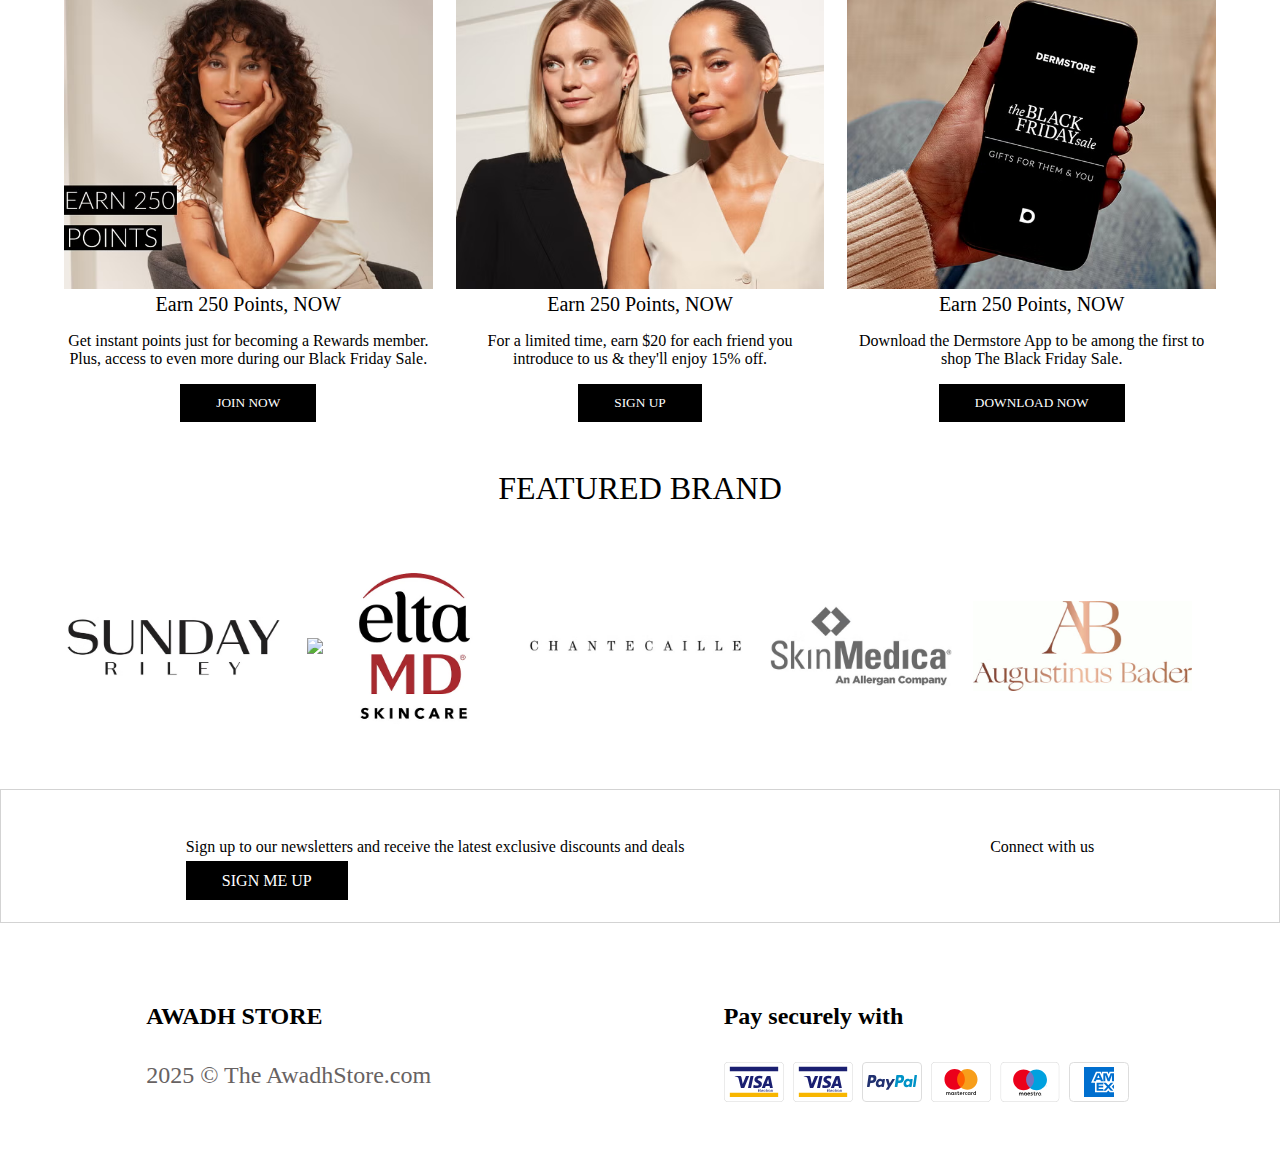
==== commit b331cedd: "Merge branch 'main' of https://github.com/dhruvparmar25/Awadh-Store" ====
--- a/index.html
+++ b/index.html
@@ -15,7 +15,7 @@
 </head>
 
 <body>
-    
+
     <section id="mainnav">
         <div id="navbar">
             <a href="./index.html">
@@ -59,11 +59,13 @@
                 <h4 id="broeseby">Browse by</h4>
             </div>
             <div class="mainlink">
-                <a href="#bestsellers" style="text-decoration: none; color: black;"><h4 id="productpage">Bestsellers</h4></a>
+                <a href="#bestsellers" style="text-decoration: none; color: black;">
+                    <h4 id="productpage">Bestsellers</h4>
+                </a>
             </div>
             <div class="mainlink">
                 <h4 id="skincare">Skin Care</h4>
-            </div>  
+            </div>
             <div class="mainlink">
                 <h4 id="makeup">Makeup</h4>
             </div>
@@ -256,120 +258,120 @@
     <section id="bestsellers">
         <h1>Bestsellers</h1>
         <div style="display: flex;">
-            <button class="button-left-1"><
-            </button>
-            <div class="dproduct slider-1">
-                <div class="mdcard">
-                    <img src="https://static.thcdn.com/images/small/webp//productimg/original/11370295-4834866341625108.jpg"
-                        alt="EltaMD Barrier Renewal Complex">
-                    <p>EltaMD Barrier Renewal Complex (1.7 oz.)</p>
-                    <span class="fa fa-star"></span>
-                    <span class="fa fa-star"></span>
-                    <span class="fa fa-star"></span>
-                    <span class="fa fa-star"></span>
-                    <span class="fa fa-star"> 7.57 </span>
-                    <h6>$831.00</h6>
-                    <button>Quick Buy</button>
-                </div>
-                <div class="mdcard">
-                    <img src="https://static.thcdn.com/images/small/webp//productimg/original/11370295-4834866341625108.jpg"
-                        alt="EltaMD Barrier Renewal Complex">
-                    <p>EltaMD Barrier Renewal Complex (1.7 oz.)</p>
-                    <span class="fa fa-star"></span>
-                    <span class="fa fa-star"></span>
-                    <span class="fa fa-star"></span>
-                    <span class="fa fa-star"></span>
-                    <span class="fa fa-star"> 7.57 </span>
-                    <h6>$831.00</h6>
-                    <button>Quick Buy</button>
-                </div>
-                <div class="mdcard">
-                    <img src="https://static.thcdn.com/images/small/webp//productimg/original/11370295-4834866341625108.jpg"
-                        alt="EltaMD Barrier Renewal Complex">
-                    <p>EltaMD Barrier Renewal Complex (1.7 oz.)</p>
-                    <span class="fa fa-star"></span>
-                    <span class="fa fa-star"></span>
-                    <span class="fa fa-star"></span>
-                    <span class="fa fa-star"></span>
-                    <span class="fa fa-star"> 7.57 </span>
-                    <h6>$831.00</h6>
-                    <button>Quick Buy</button>
-                </div>
-                <div class="mdcard">
-                    <img src="https://static.thcdn.com/images/small/webp//productimg/original/11370295-4834866341625108.jpg"
-                        alt="EltaMD Barrier Renewal Complex">
-                    <p>EltaMD Barrier Renewal Complex (1.7 oz.)</p>
-                    <span class="fa fa-star"></span>
-                    <span class="fa fa-star"></span>
-                    <span class="fa fa-star"></span>
-                    <span class="fa fa-star"></span>
-                    <span class="fa fa-star"> 7.57 </span>
-                    <h6>$831.00</h6>
-                    <button>Quick Buy</button>
-                </div>
-                <div class="mdcard">
-                    <img src="https://static.thcdn.com/images/small/webp//productimg/original/11370295-4834866341625108.jpg"
-                        alt="EltaMD Barrier Renewal Complex">
-                    <p>EltaMD Barrier Renewal Complex (1.7 oz.)</p>
-                    <span class="fa fa-star"></span>
-                    <span class="fa fa-star"></span>
-                    <span class="fa fa-star"></span>
-                    <span class="fa fa-star"></span>
-                    <span class="fa fa-star"> 7.57 </span>
-                    <h6>$831.00</h6>
-                    <button>Quick Buy</button>
-                </div>
-                <div class="mdcard">
-                    <img src="https://static.thcdn.com/images/small/webp//productimg/original/11370295-4834866341625108.jpg"
-                        alt="EltaMD Barrier Renewal Complex">
-                    <p>EltaMD Barrier Renewal Complex (1.7 oz.)</p>
-                    <span class="fa fa-star"></span>
-                    <span class="fa fa-star"></span>
-                    <span class="fa fa-star"></span>
-                    <span class="fa fa-star"></span>
-                    <span class="fa fa-star"> 7.57 </span>
-                    <h6>$831.00</h6>
-                    <button>Quick Buy</button>
-                </div>
-                <div class="mdcard">
-                    <img src="https://static.thcdn.com/images/small/webp//productimg/original/11370295-4834866341625108.jpg"
-                        alt="EltaMD Barrier Renewal Complex">
-                    <p>EltaMD Barrier Renewal Complex (1.7 oz.)</p>
-                    <span class="fa fa-star"></span>
-                    <span class="fa fa-star"></span>
-                    <span class="fa fa-star"></span>
-                    <span class="fa fa-star"></span>
-                    <span class="fa fa-star"> 7.57 </span>
-                    <h6>$831.00</h6>
-                    <button>Quick Buy</button>
-                </div>
-                <div class="mdcard">
-                    <img src="https://static.thcdn.com/images/small/webp//productimg/original/11370295-4834866341625108.jpg"
-                        alt="EltaMD Barrier Renewal Complex">
-                    <p>EltaMD Barrier Renewal Complex (1.7 oz.)</p>
-                    <span class="fa fa-star"></span>
-                    <span class="fa fa-star"></span>
-                    <span class="fa fa-star"></span>
-                    <span class="fa fa-star"></span>
-                    <span class="fa fa-star"> 7.57 </span>
-                    <h6>$831.00</h6>
-                    <button>Quick Buy</button>
-                </div>
-                <div class="mdcard">
-                    <img src="https://static.thcdn.com/images/small/webp//productimg/original/11370295-4834866341625108.jpg"
-                        alt="EltaMD Barrier Renewal Complex">
-                    <p>EltaMD Barrier Renewal Complex (1.7 oz.)</p>
-                    <span class="fa fa-star"></span>
-                    <span class="fa fa-star"></span>
-                    <span class="fa fa-star"></span>
-                    <span class="fa fa-star"></span>
-                    <span class="fa fa-star"> 7.57 </span>
-                    <h6>$831.00</h6>
-                    <button>Quick Buy</button>
-                </div>
-
-            </div>
-            <button class="button-right-1"> > </button>
+            <button class="button-left-1">
+                < </button>
+                    <div class="dproduct slider-1">
+                        <div class="mdcard">
+                            <img src="https://static.thcdn.com/images/small/webp//productimg/original/11370295-4834866341625108.jpg"
+                                alt="EltaMD Barrier Renewal Complex">
+                            <p>EltaMD Barrier Renewal Complex (1.7 oz.)</p>
+                            <span class="fa fa-star"></span>
+                            <span class="fa fa-star"></span>
+                            <span class="fa fa-star"></span>
+                            <span class="fa fa-star"></span>
+                            <span class="fa fa-star"> 7.57 </span>
+                            <h6>$831.00</h6>
+                            <button>Quick Buy</button>
+                        </div>
+                        <div class="mdcard">
+                            <img src="https://static.thcdn.com/images/small/webp//productimg/original/11370295-4834866341625108.jpg"
+                                alt="EltaMD Barrier Renewal Complex">
+                            <p>EltaMD Barrier Renewal Complex (1.7 oz.)</p>
+                            <span class="fa fa-star"></span>
+                            <span class="fa fa-star"></span>
+                            <span class="fa fa-star"></span>
+                            <span class="fa fa-star"></span>
+                            <span class="fa fa-star"> 7.57 </span>
+                            <h6>$831.00</h6>
+                            <button>Quick Buy</button>
+                        </div>
+                        <div class="mdcard">
+                            <img src="https://static.thcdn.com/images/small/webp//productimg/original/11370295-4834866341625108.jpg"
+                                alt="EltaMD Barrier Renewal Complex">
+                            <p>EltaMD Barrier Renewal Complex (1.7 oz.)</p>
+                            <span class="fa fa-star"></span>
+                            <span class="fa fa-star"></span>
+                            <span class="fa fa-star"></span>
+                            <span class="fa fa-star"></span>
+                            <span class="fa fa-star"> 7.57 </span>
+                            <h6>$831.00</h6>
+                            <button>Quick Buy</button>
+                        </div>
+                        <div class="mdcard">
+                            <img src="https://static.thcdn.com/images/small/webp//productimg/original/11370295-4834866341625108.jpg"
+                                alt="EltaMD Barrier Renewal Complex">
+                            <p>EltaMD Barrier Renewal Complex (1.7 oz.)</p>
+                            <span class="fa fa-star"></span>
+                            <span class="fa fa-star"></span>
+                            <span class="fa fa-star"></span>
+                            <span class="fa fa-star"></span>
+                            <span class="fa fa-star"> 7.57 </span>
+                            <h6>$831.00</h6>
+                            <button>Quick Buy</button>
+                        </div>
+                        <div class="mdcard">
+                            <img src="https://static.thcdn.com/images/small/webp//productimg/original/11370295-4834866341625108.jpg"
+                                alt="EltaMD Barrier Renewal Complex">
+                            <p>EltaMD Barrier Renewal Complex (1.7 oz.)</p>
+                            <span class="fa fa-star"></span>
+                            <span class="fa fa-star"></span>
+                            <span class="fa fa-star"></span>
+                            <span class="fa fa-star"></span>
+                            <span class="fa fa-star"> 7.57 </span>
+                            <h6>$831.00</h6>
+                            <button>Quick Buy</button>
+                        </div>
+                        <div class="mdcard">
+                            <img src="https://static.thcdn.com/images/small/webp//productimg/original/11370295-4834866341625108.jpg"
+                                alt="EltaMD Barrier Renewal Complex">
+                            <p>EltaMD Barrier Renewal Complex (1.7 oz.)</p>
+                            <span class="fa fa-star"></span>
+                            <span class="fa fa-star"></span>
+                            <span class="fa fa-star"></span>
+                            <span class="fa fa-star"></span>
+                            <span class="fa fa-star"> 7.57 </span>
+                            <h6>$831.00</h6>
+                            <button>Quick Buy</button>
+                        </div>
+                        <div class="mdcard">
+                            <img src="https://static.thcdn.com/images/small/webp//productimg/original/11370295-4834866341625108.jpg"
+                                alt="EltaMD Barrier Renewal Complex">
+                            <p>EltaMD Barrier Renewal Complex (1.7 oz.)</p>
+                            <span class="fa fa-star"></span>
+                            <span class="fa fa-star"></span>
+                            <span class="fa fa-star"></span>
+                            <span class="fa fa-star"></span>
+                            <span class="fa fa-star"> 7.57 </span>
+                            <h6>$831.00</h6>
+                            <button>Quick Buy</button>
+                        </div>
+                        <div class="mdcard">
+                            <img src="https://static.thcdn.com/images/small/webp//productimg/original/11370295-4834866341625108.jpg"
+                                alt="EltaMD Barrier Renewal Complex">
+                            <p>EltaMD Barrier Renewal Complex (1.7 oz.)</p>
+                            <span class="fa fa-star"></span>
+                            <span class="fa fa-star"></span>
+                            <span class="fa fa-star"></span>
+                            <span class="fa fa-star"></span>
+                            <span class="fa fa-star"> 7.57 </span>
+                            <h6>$831.00</h6>
+                            <button>Quick Buy</button>
+                        </div>
+                        <div class="mdcard">
+                            <img src="https://static.thcdn.com/images/small/webp//productimg/original/11370295-4834866341625108.jpg"
+                                alt="EltaMD Barrier Renewal Complex">
+                            <p>EltaMD Barrier Renewal Complex (1.7 oz.)</p>
+                            <span class="fa fa-star"></span>
+                            <span class="fa fa-star"></span>
+                            <span class="fa fa-star"></span>
+                            <span class="fa fa-star"></span>
+                            <span class="fa fa-star"> 7.57 </span>
+                            <h6>$831.00</h6>
+                            <button>Quick Buy</button>
+                        </div>
+
+                    </div>
+                    <button class="button-right-1"> > </button>
         </div>
 
     </section>
@@ -422,7 +424,7 @@
         <section id="si">
             <div>
                 <p>Sign up to our newsletters and receive the latest exclusive discounts and deals</p>
-                <button>Sign me up</button>
+                <div class="btnsignup"> <a href="./Login-signup.html">Sign me up</a></div>
             </div>
             <div class="cwu">
                 <p>Connect with us</p>
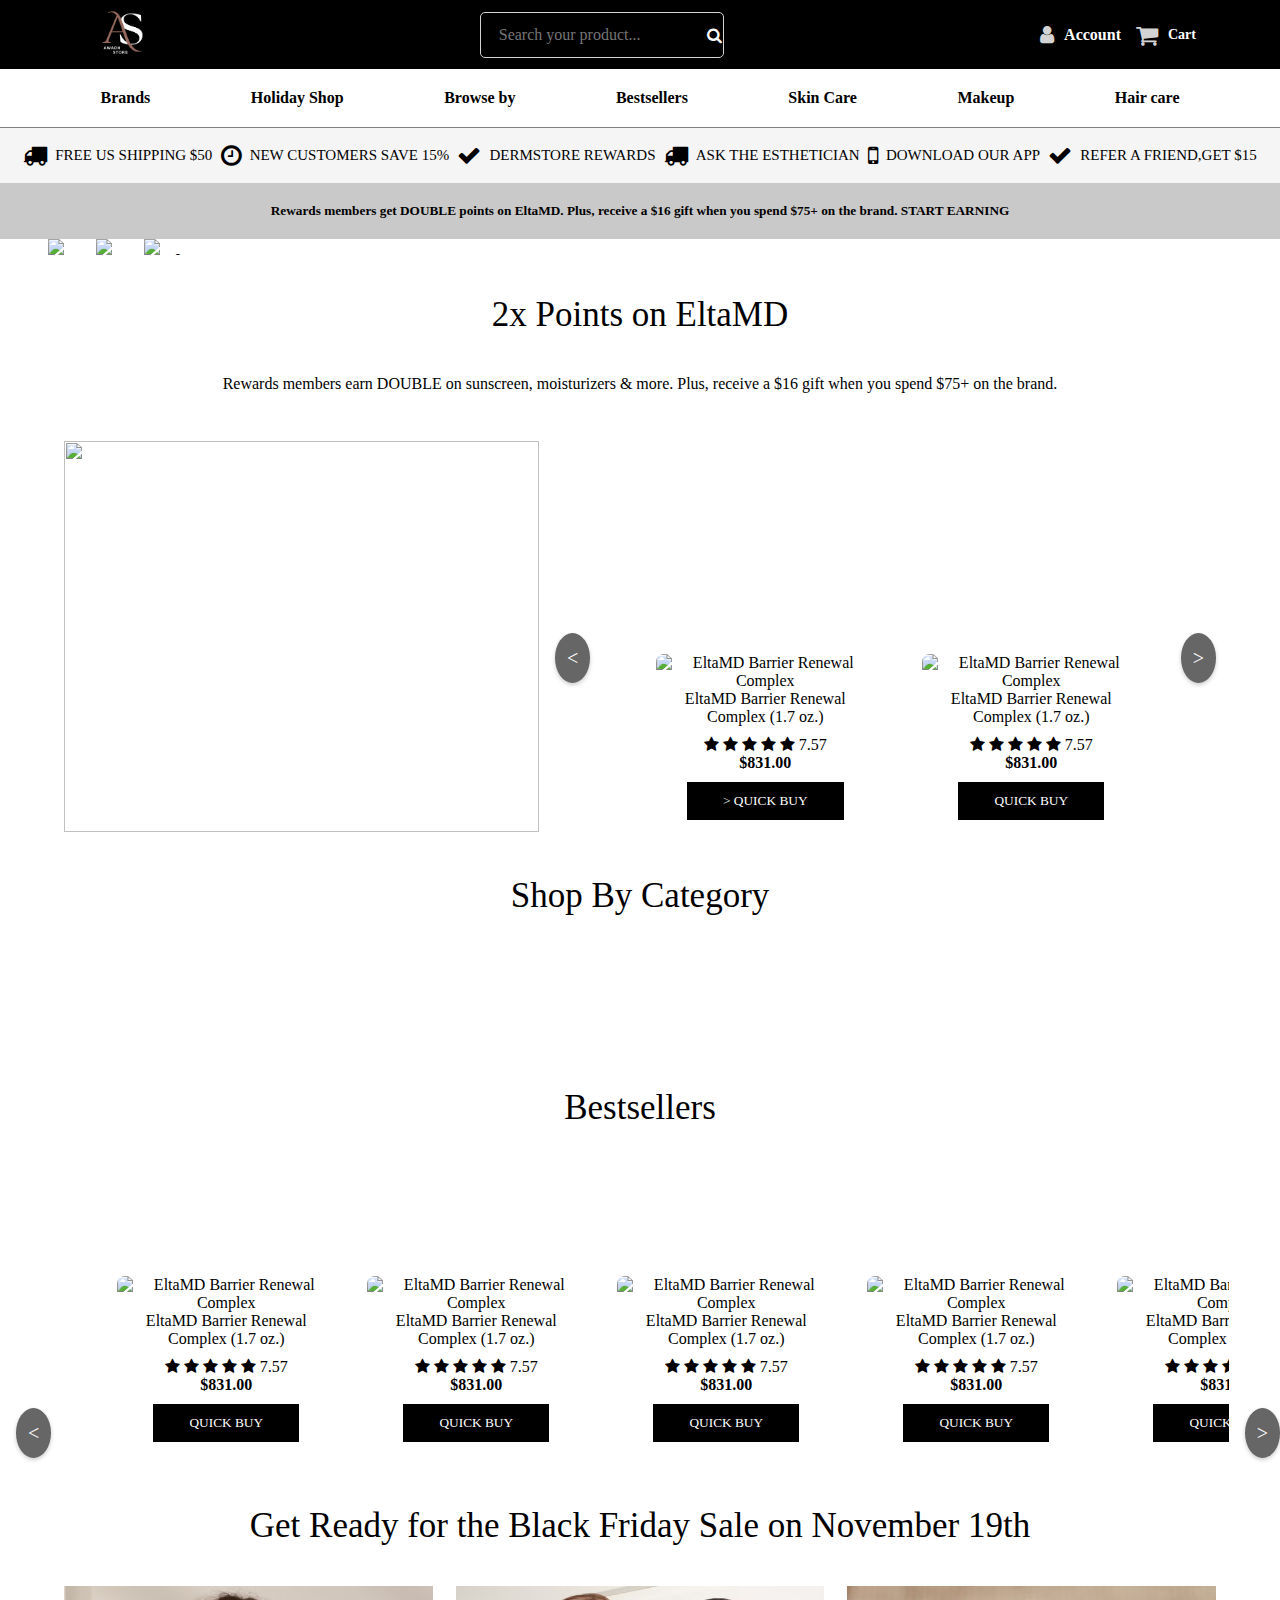
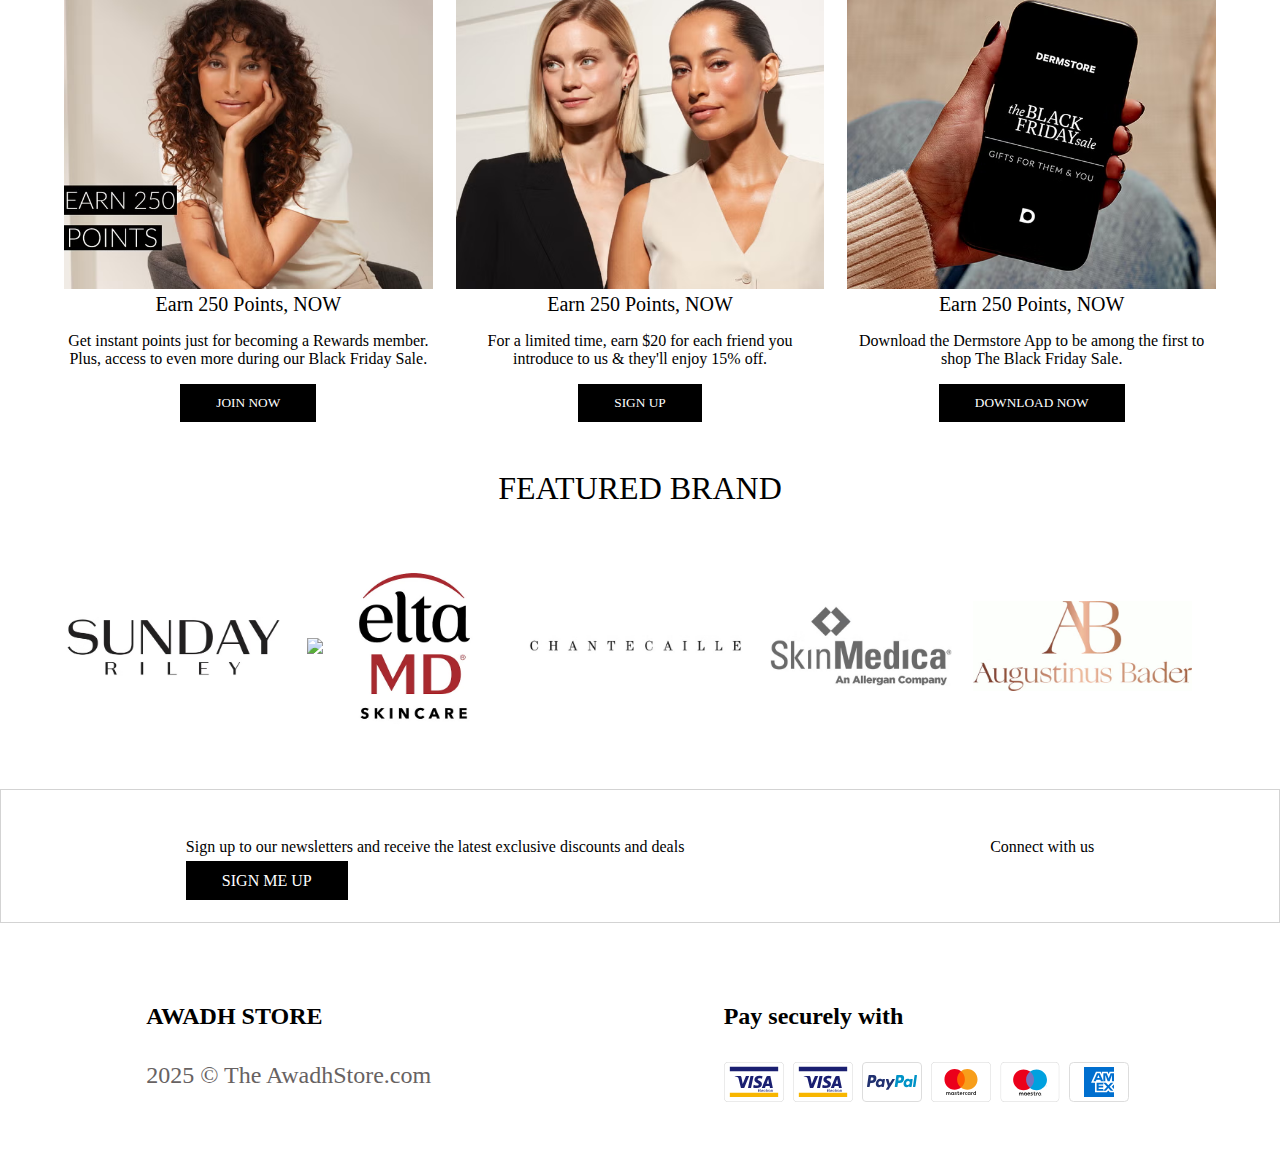
==== commit 9a841842: "27-1-25" ====
--- a/index.html
+++ b/index.html
@@ -1,6 +1,6 @@
+
 <!DOCTYPE html>
 <html lang="en">
-
 <head>
     <meta charset="UTF-8">
     <meta name="viewport" content="width=device-width, initial-scale=1.0">
@@ -15,7 +15,7 @@
 </head>
 
 <body>
-
+    
     <section id="mainnav">
         <div id="navbar">
             <a href="./index.html">
@@ -39,10 +39,9 @@
                         <a href="./Login-signup.html">SignUp/Login</a>
                     </div>
                 </div>
-                <a style="text-decoration: none; display: flex; align-items: center;" href="./cart.html"> <i style=" font-size:24px " class="fa">&#xf07a;</i>
-
-                    <h4>Cart</h4></a>
-               
+                <i style="font-size:24px" class="fa">&#xf07a;</i>
+
+                <h4>Cart</h4>
             </div>
         </div>
     </section>
@@ -59,13 +58,11 @@
                 <h4 id="broeseby">Browse by</h4>
             </div>
             <div class="mainlink">
-                <a href="#bestsellers" style="text-decoration: none; color: black;">
-                    <h4 id="productpage">Bestsellers</h4>
-                </a>
+                <a href="#bestsellers" style="text-decoration: none; color: black;"><h4 id="productpage">Bestsellers</h4></a>
             </div>
             <div class="mainlink">
                 <h4 id="skincare">Skin Care</h4>
-            </div>
+            </div>  
             <div class="mainlink">
                 <h4 id="makeup">Makeup</h4>
             </div>
@@ -177,7 +174,9 @@
                             <span class="fa fa-star"></span>
                             <span class="fa fa-star"> 7.57 </span>
                             <h6>$831.00</h6>
-                            <button>Quick Buy</button>
+                            <button onclick="addToCart('EltaMD Barrier Renewal Complex (1.7 oz.)', 831.00, 'https://static.thcdn.com/images/small/webp//productimg/original/11370295-4834866341625108.jpg')">
+>
+                                Quick Buy</button>
                         </div>
                         <div class="mdcard">
                             <img src="https://static.thcdn.com/images/small/webp//productimg/original/11370295-4834866341625108.jpg"
@@ -258,120 +257,120 @@
     <section id="bestsellers">
         <h1>Bestsellers</h1>
         <div style="display: flex;">
-            <button class="button-left-1">
-                < </button>
-                    <div class="dproduct slider-1">
-                        <div class="mdcard">
-                            <img src="https://static.thcdn.com/images/small/webp//productimg/original/11370295-4834866341625108.jpg"
-                                alt="EltaMD Barrier Renewal Complex">
-                            <p>EltaMD Barrier Renewal Complex (1.7 oz.)</p>
-                            <span class="fa fa-star"></span>
-                            <span class="fa fa-star"></span>
-                            <span class="fa fa-star"></span>
-                            <span class="fa fa-star"></span>
-                            <span class="fa fa-star"> 7.57 </span>
-                            <h6>$831.00</h6>
-                            <button>Quick Buy</button>
-                        </div>
-                        <div class="mdcard">
-                            <img src="https://static.thcdn.com/images/small/webp//productimg/original/11370295-4834866341625108.jpg"
-                                alt="EltaMD Barrier Renewal Complex">
-                            <p>EltaMD Barrier Renewal Complex (1.7 oz.)</p>
-                            <span class="fa fa-star"></span>
-                            <span class="fa fa-star"></span>
-                            <span class="fa fa-star"></span>
-                            <span class="fa fa-star"></span>
-                            <span class="fa fa-star"> 7.57 </span>
-                            <h6>$831.00</h6>
-                            <button>Quick Buy</button>
-                        </div>
-                        <div class="mdcard">
-                            <img src="https://static.thcdn.com/images/small/webp//productimg/original/11370295-4834866341625108.jpg"
-                                alt="EltaMD Barrier Renewal Complex">
-                            <p>EltaMD Barrier Renewal Complex (1.7 oz.)</p>
-                            <span class="fa fa-star"></span>
-                            <span class="fa fa-star"></span>
-                            <span class="fa fa-star"></span>
-                            <span class="fa fa-star"></span>
-                            <span class="fa fa-star"> 7.57 </span>
-                            <h6>$831.00</h6>
-                            <button>Quick Buy</button>
-                        </div>
-                        <div class="mdcard">
-                            <img src="https://static.thcdn.com/images/small/webp//productimg/original/11370295-4834866341625108.jpg"
-                                alt="EltaMD Barrier Renewal Complex">
-                            <p>EltaMD Barrier Renewal Complex (1.7 oz.)</p>
-                            <span class="fa fa-star"></span>
-                            <span class="fa fa-star"></span>
-                            <span class="fa fa-star"></span>
-                            <span class="fa fa-star"></span>
-                            <span class="fa fa-star"> 7.57 </span>
-                            <h6>$831.00</h6>
-                            <button>Quick Buy</button>
-                        </div>
-                        <div class="mdcard">
-                            <img src="https://static.thcdn.com/images/small/webp//productimg/original/11370295-4834866341625108.jpg"
-                                alt="EltaMD Barrier Renewal Complex">
-                            <p>EltaMD Barrier Renewal Complex (1.7 oz.)</p>
-                            <span class="fa fa-star"></span>
-                            <span class="fa fa-star"></span>
-                            <span class="fa fa-star"></span>
-                            <span class="fa fa-star"></span>
-                            <span class="fa fa-star"> 7.57 </span>
-                            <h6>$831.00</h6>
-                            <button>Quick Buy</button>
-                        </div>
-                        <div class="mdcard">
-                            <img src="https://static.thcdn.com/images/small/webp//productimg/original/11370295-4834866341625108.jpg"
-                                alt="EltaMD Barrier Renewal Complex">
-                            <p>EltaMD Barrier Renewal Complex (1.7 oz.)</p>
-                            <span class="fa fa-star"></span>
-                            <span class="fa fa-star"></span>
-                            <span class="fa fa-star"></span>
-                            <span class="fa fa-star"></span>
-                            <span class="fa fa-star"> 7.57 </span>
-                            <h6>$831.00</h6>
-                            <button>Quick Buy</button>
-                        </div>
-                        <div class="mdcard">
-                            <img src="https://static.thcdn.com/images/small/webp//productimg/original/11370295-4834866341625108.jpg"
-                                alt="EltaMD Barrier Renewal Complex">
-                            <p>EltaMD Barrier Renewal Complex (1.7 oz.)</p>
-                            <span class="fa fa-star"></span>
-                            <span class="fa fa-star"></span>
-                            <span class="fa fa-star"></span>
-                            <span class="fa fa-star"></span>
-                            <span class="fa fa-star"> 7.57 </span>
-                            <h6>$831.00</h6>
-                            <button>Quick Buy</button>
-                        </div>
-                        <div class="mdcard">
-                            <img src="https://static.thcdn.com/images/small/webp//productimg/original/11370295-4834866341625108.jpg"
-                                alt="EltaMD Barrier Renewal Complex">
-                            <p>EltaMD Barrier Renewal Complex (1.7 oz.)</p>
-                            <span class="fa fa-star"></span>
-                            <span class="fa fa-star"></span>
-                            <span class="fa fa-star"></span>
-                            <span class="fa fa-star"></span>
-                            <span class="fa fa-star"> 7.57 </span>
-                            <h6>$831.00</h6>
-                            <button>Quick Buy</button>
-                        </div>
-                        <div class="mdcard">
-                            <img src="https://static.thcdn.com/images/small/webp//productimg/original/11370295-4834866341625108.jpg"
-                                alt="EltaMD Barrier Renewal Complex">
-                            <p>EltaMD Barrier Renewal Complex (1.7 oz.)</p>
-                            <span class="fa fa-star"></span>
-                            <span class="fa fa-star"></span>
-                            <span class="fa fa-star"></span>
-                            <span class="fa fa-star"></span>
-                            <span class="fa fa-star"> 7.57 </span>
-                            <h6>$831.00</h6>
-                            <button>Quick Buy</button>
-                        </div>
-
-                    </div>
-                    <button class="button-right-1"> > </button>
+            <button class="button-left-1"><
+            </button>
+            <div class="dproduct slider-1">
+                <div class="mdcard">
+                    <img src="https://static.thcdn.com/images/small/webp//productimg/original/11370295-4834866341625108.jpg"
+                        alt="EltaMD Barrier Renewal Complex">
+                    <p>EltaMD Barrier Renewal Complex (1.7 oz.)</p>
+                    <span class="fa fa-star"></span>
+                    <span class="fa fa-star"></span>
+                    <span class="fa fa-star"></span>
+                    <span class="fa fa-star"></span>
+                    <span class="fa fa-star"> 7.57 </span>
+                    <h6>$831.00</h6>
+                    <button>Quick Buy</button>
+                </div>
+                <div class="mdcard">
+                    <img src="https://static.thcdn.com/images/small/webp//productimg/original/11370295-4834866341625108.jpg"
+                        alt="EltaMD Barrier Renewal Complex">
+                    <p>EltaMD Barrier Renewal Complex (1.7 oz.)</p>
+                    <span class="fa fa-star"></span>
+                    <span class="fa fa-star"></span>
+                    <span class="fa fa-star"></span>
+                    <span class="fa fa-star"></span>
+                    <span class="fa fa-star"> 7.57 </span>
+                    <h6>$831.00</h6>
+                    <button>Quick Buy</button>
+                </div>
+                <div class="mdcard">
+                    <img src="https://static.thcdn.com/images/small/webp//productimg/original/11370295-4834866341625108.jpg"
+                        alt="EltaMD Barrier Renewal Complex">
+                    <p>EltaMD Barrier Renewal Complex (1.7 oz.)</p>
+                    <span class="fa fa-star"></span>
+                    <span class="fa fa-star"></span>
+                    <span class="fa fa-star"></span>
+                    <span class="fa fa-star"></span>
+                    <span class="fa fa-star"> 7.57 </span>
+                    <h6>$831.00</h6>
+                    <button>Quick Buy</button>
+                </div>
+                <div class="mdcard">
+                    <img src="https://static.thcdn.com/images/small/webp//productimg/original/11370295-4834866341625108.jpg"
+                        alt="EltaMD Barrier Renewal Complex">
+                    <p>EltaMD Barrier Renewal Complex (1.7 oz.)</p>
+                    <span class="fa fa-star"></span>
+                    <span class="fa fa-star"></span>
+                    <span class="fa fa-star"></span>
+                    <span class="fa fa-star"></span>
+                    <span class="fa fa-star"> 7.57 </span>
+                    <h6>$831.00</h6>
+                    <button>Quick Buy</button>
+                </div>
+                <div class="mdcard">
+                    <img src="https://static.thcdn.com/images/small/webp//productimg/original/11370295-4834866341625108.jpg"
+                        alt="EltaMD Barrier Renewal Complex">
+                    <p>EltaMD Barrier Renewal Complex (1.7 oz.)</p>
+                    <span class="fa fa-star"></span>
+                    <span class="fa fa-star"></span>
+                    <span class="fa fa-star"></span>
+                    <span class="fa fa-star"></span>
+                    <span class="fa fa-star"> 7.57 </span>
+                    <h6>$831.00</h6>
+                    <button>Quick Buy</button>
+                </div>
+                <div class="mdcard">
+                    <img src="https://static.thcdn.com/images/small/webp//productimg/original/11370295-4834866341625108.jpg"
+                        alt="EltaMD Barrier Renewal Complex">
+                    <p>EltaMD Barrier Renewal Complex (1.7 oz.)</p>
+                    <span class="fa fa-star"></span>
+                    <span class="fa fa-star"></span>
+                    <span class="fa fa-star"></span>
+                    <span class="fa fa-star"></span>
+                    <span class="fa fa-star"> 7.57 </span>
+                    <h6>$831.00</h6>
+                    <button>Quick Buy</button>
+                </div>
+                <div class="mdcard">
+                    <img src="https://static.thcdn.com/images/small/webp//productimg/original/11370295-4834866341625108.jpg"
+                        alt="EltaMD Barrier Renewal Complex">
+                    <p>EltaMD Barrier Renewal Complex (1.7 oz.)</p>
+                    <span class="fa fa-star"></span>
+                    <span class="fa fa-star"></span>
+                    <span class="fa fa-star"></span>
+                    <span class="fa fa-star"></span>
+                    <span class="fa fa-star"> 7.57 </span>
+                    <h6>$831.00</h6>
+                    <button>Quick Buy</button>
+                </div>
+                <div class="mdcard">
+                    <img src="https://static.thcdn.com/images/small/webp//productimg/original/11370295-4834866341625108.jpg"
+                        alt="EltaMD Barrier Renewal Complex">
+                    <p>EltaMD Barrier Renewal Complex (1.7 oz.)</p>
+                    <span class="fa fa-star"></span>
+                    <span class="fa fa-star"></span>
+                    <span class="fa fa-star"></span>
+                    <span class="fa fa-star"></span>
+                    <span class="fa fa-star"> 7.57 </span>
+                    <h6>$831.00</h6>
+                    <button>Quick Buy</button>
+                </div>
+                <div class="mdcard">
+                    <img src="https://static.thcdn.com/images/small/webp//productimg/original/11370295-4834866341625108.jpg"
+                        alt="EltaMD Barrier Renewal Complex">
+                    <p>EltaMD Barrier Renewal Complex (1.7 oz.)</p>
+                    <span class="fa fa-star"></span>
+                    <span class="fa fa-star"></span>
+                    <span class="fa fa-star"></span>
+                    <span class="fa fa-star"></span>
+                    <span class="fa fa-star"> 7.57 </span>
+                    <h6>$831.00</h6>
+                    <button>Quick Buy</button>
+                </div>
+
+            </div>
+            <button class="button-right-1"> > </button>
         </div>
 
     </section>
@@ -422,9 +421,9 @@
     </section>
     <footer>
         <section id="si">
-            <div>
+            <div >
                 <p>Sign up to our newsletters and receive the latest exclusive discounts and deals</p>
-                <div class="btnsignup"> <a href="./Login-signup.html">Sign me up</a></div>
+               <div class="btnsignup"> <a href="./Login-signup.html">Sign me up</a></div>
             </div>
             <div class="cwu">
                 <p>Connect with us</p>
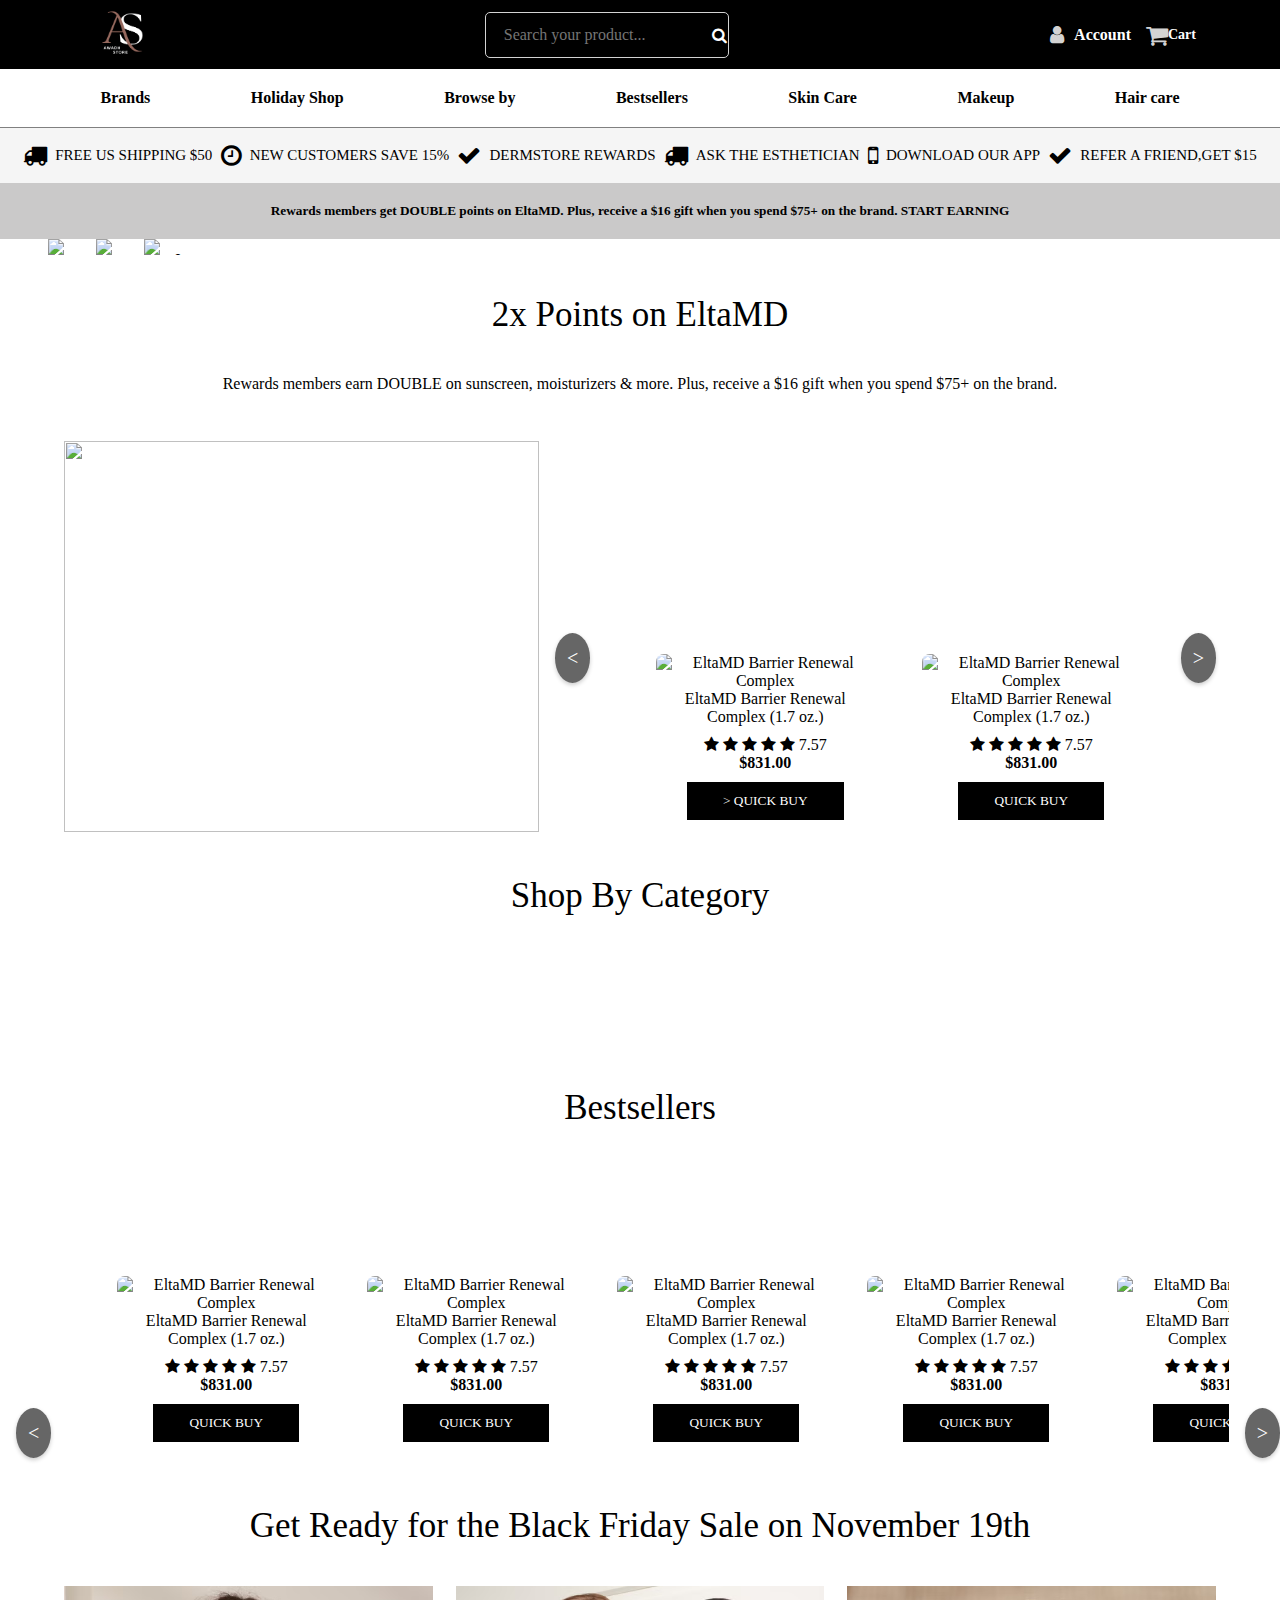
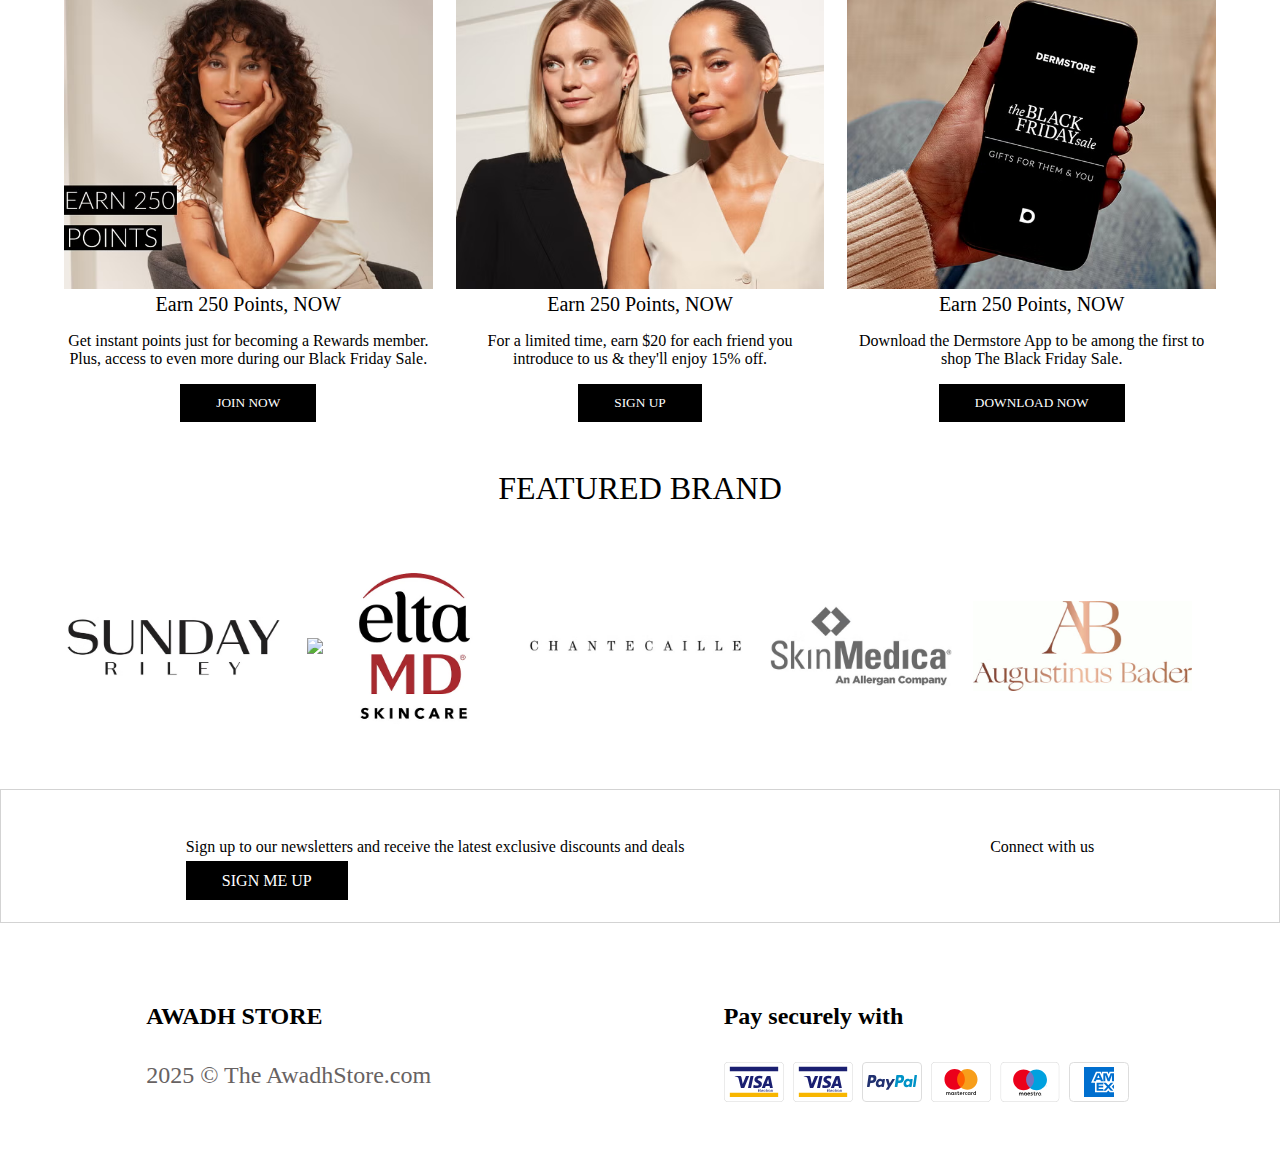
==== commit 5ae05af1: "Merge branch 'main' of https://github.com/dhruvparmar25/Awadh-Store" ====
--- a/index.html
+++ b/index.html
@@ -39,9 +39,10 @@
                         <a href="./Login-signup.html">SignUp/Login</a>
                     </div>
                 </div>
-                <i style="font-size:24px" class="fa">&#xf07a;</i>
-
-                <h4>Cart</h4>
+                <a style="text-decoration: none; display: flex; align-items: center;" href="./cart.html"> <i style=" font-size:24px " class="fa">&#xf07a;</i>
+
+                    <h4>Cart</h4></a>
+               
             </div>
         </div>
     </section>
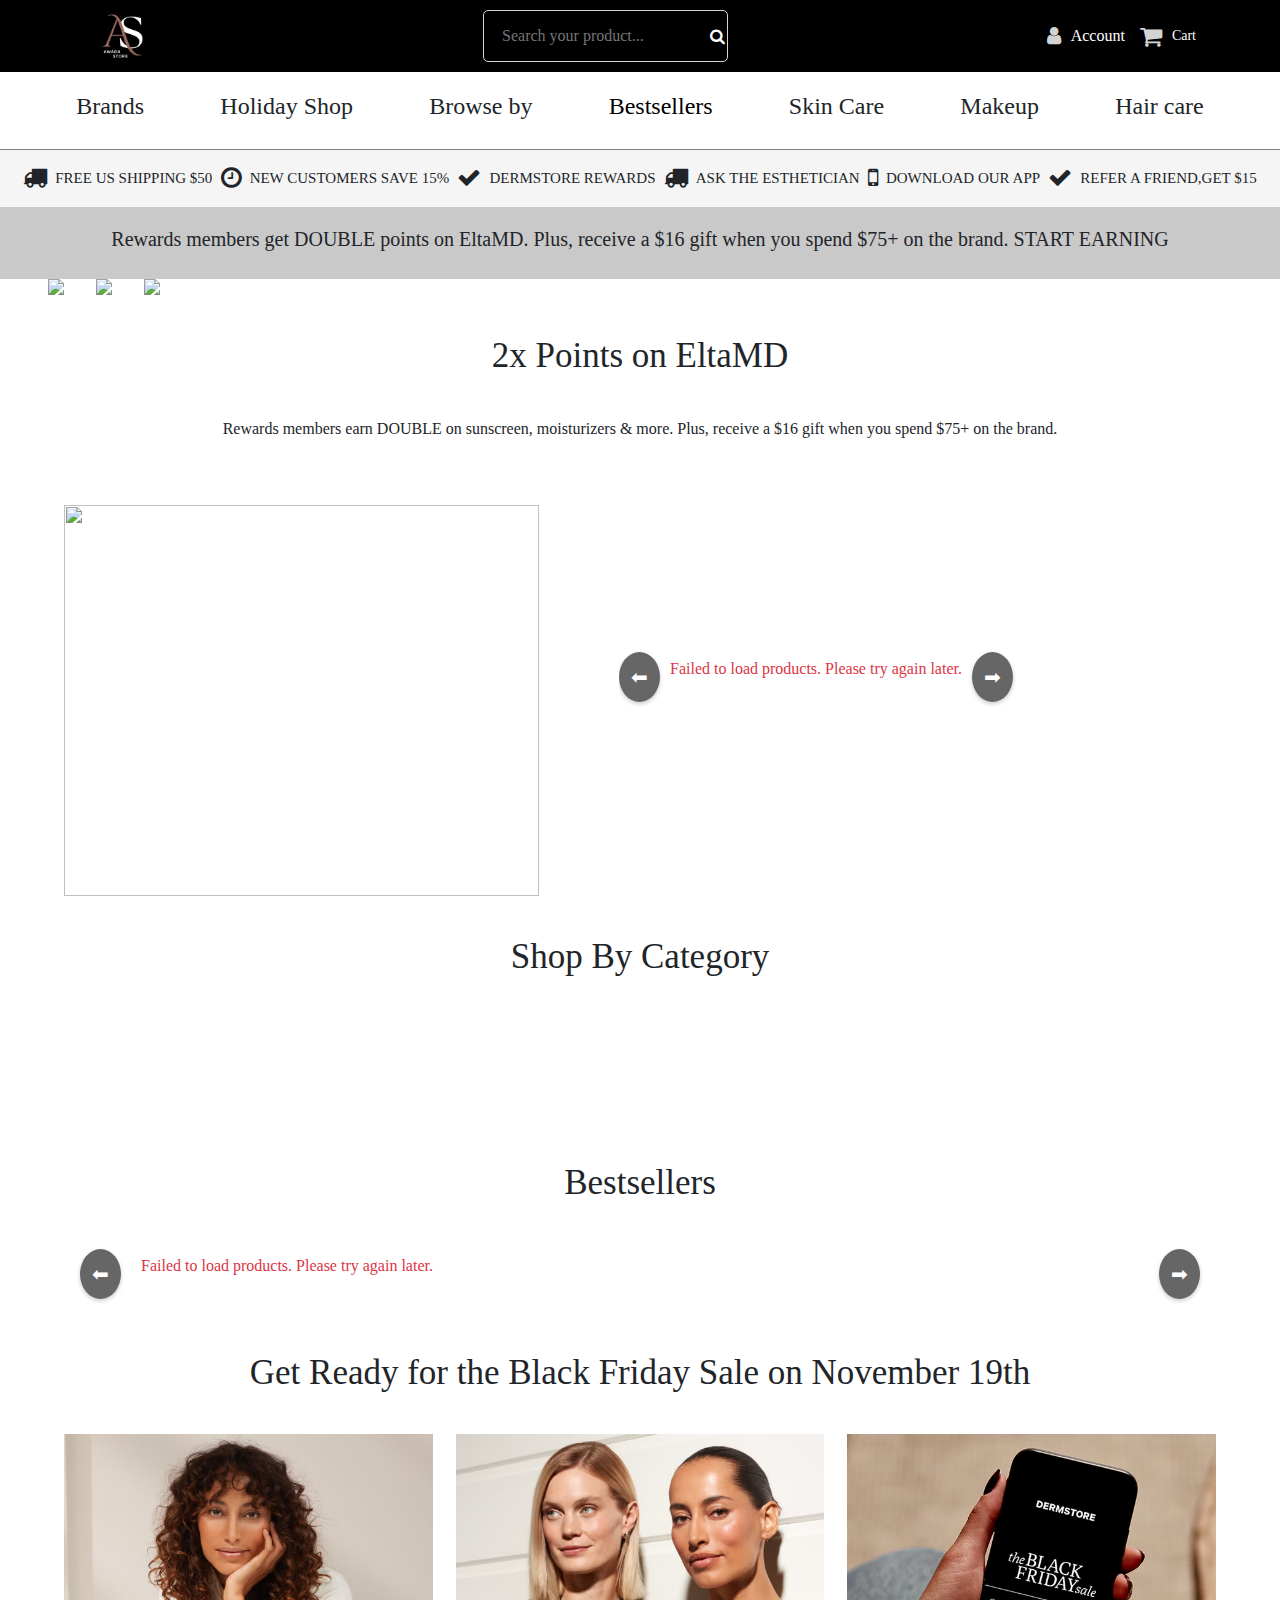
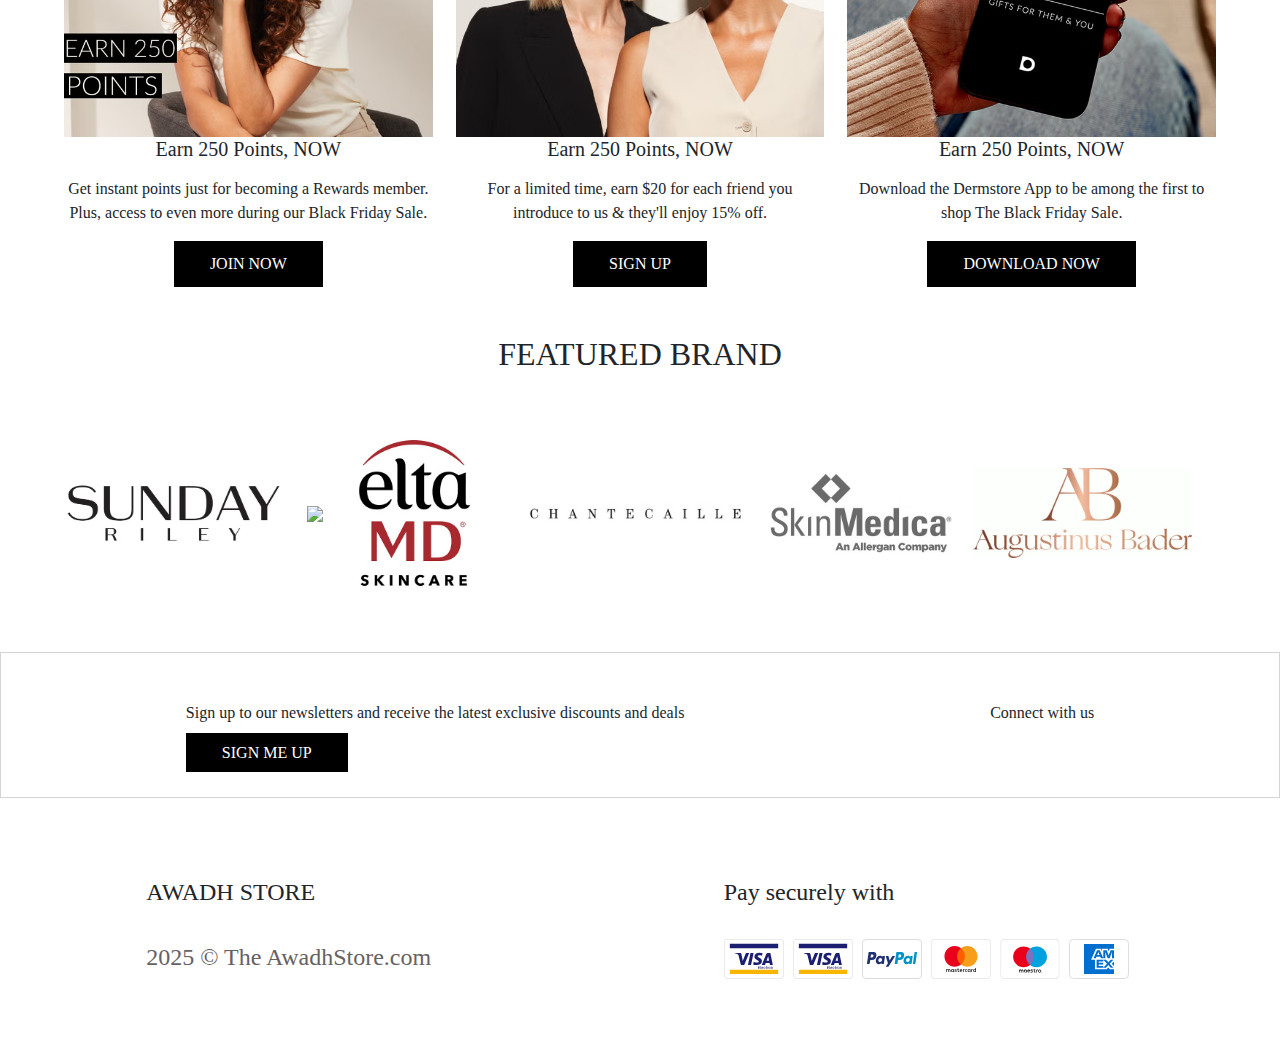
==== commit 47273054: "Api Fetch" ====
--- a/index.html
+++ b/index.html
@@ -1,575 +1,597 @@
-
 <!DOCTYPE html>
 <html lang="en">
-<head>
-    <meta charset="UTF-8">
-    <meta name="viewport" content="width=device-width, initial-scale=1.0">
+  <head>
+    <meta charset="UTF-8" />
+    <meta name="viewport" content="width=device-width, initial-scale=1.0" />
     <title>Awadh Store</title>
-    <link rel="icon" type="image/x-icon" href="./image/logo.png">
-    <link rel="stylesheet" href="https://cdnjs.cloudflare.com/ajax/libs/font-awesome/4.7.0/css/font-awesome.min.css">
-    <link rel="stylesheet" href="https://cdn.jsdelivr.net/npm/swiper@11/swiper-bundle.min.css" />
-    <link rel="stylesheet" href="./style.css">
-    <link rel="stylesheet" href="https://cdnjs.cloudflare.com/ajax/libs/font-awesome/4.7.0/css/font-awesome.min.css">
-    <link rel="stylesheet" href="./Navbar.css">
-    <link rel="stylesheet" href="./footer.css">
-</head>
+    <link rel="icon" type="image/x-icon" href="./image/logo.png" />
+    <link
+      rel="stylesheet"
+      href="https://cdnjs.cloudflare.com/ajax/libs/font-awesome/4.7.0/css/font-awesome.min.css"
+    />
+    <link
+      rel="stylesheet"
+      href="https://cdn.jsdelivr.net/npm/swiper@11/swiper-bundle.min.css"
+    />
+    <link
+      rel="stylesheet"
+      href="https://cdn.jsdelivr.net/npm/bootstrap@5.3.3/dist/css/bootstrap.min.css"
+    />
+    <link rel="stylesheet" href="./style.css" />
+    <link
+      rel="stylesheet"
+      href="https://cdnjs.cloudflare.com/ajax/libs/font-awesome/4.7.0/css/font-awesome.min.css"
+    />
+    <link rel="stylesheet" href="./Navbar.css" />
+    <link rel="stylesheet" href="./footer.css" />
+  </head>
 
-<body>
-    
+  <body>
     <section id="mainnav">
-        <div id="navbar">
-            <a href="./index.html">
-                <div class="logo">
-                    <img src="./image/icon.png" alt="Logo">
+      <div id="navbar">
+        <a href="./index.html">
+          <div class="logo">
+            <img src="./image/icon.png" alt="Logo" />
+          </div>
+        </a>
 
-                </div>
-            </a>
+        <div class="search">
+          <input type="text" id="search" placeholder="Search your product..." />
+          <span id="strbtn">
+            <i class="fa fa-search"></i>
+          </span>
+        </div>
+        <div class="icons">
+          <i class="fa fa-user"></i>
+          <div class="dropdown">
+            <h4>Account</h4>
+            <div class="dropdown-content">
+              <a href="./Login-signup.html">SignUp/Login</a>
+            </div>
+          </div>
+          <a
+            style="text-decoration: none; display: flex; align-items: center"
+            href="./cart.html"
+          >
+            <i style="font-size: 24px" class="fa">&#xf07a;</i>
 
-            <div class="search">
-                <input type="text" id="search" placeholder="Search your product...">
-                <span id="strbtn">
-                    <i class="fa fa-search"></i>
-                </span>
-            </div>
-            <div class="icons">
-                <i class="fa fa-user"></i>
-                <div class="dropdown">
-                    <h4>Account</h4>
-                    <div class="dropdown-content">
-                        <a href="./Login-signup.html">SignUp/Login</a>
-                    </div>
-                </div>
-                <a style="text-decoration: none; display: flex; align-items: center;" href="./cart.html"> <i style=" font-size:24px " class="fa">&#xf07a;</i>
-
-                    <h4>Cart</h4></a>
-               
-            </div>
-        </div>
+            <h4 style="margin-left: 10px">Cart</h4>
+          </a>
+        </div>
+      </div>
     </section>
     <!-- navbar links -->
     <section>
-        <div id="navlinks">
-            <div class="mainlink">
-                <h4 id="brands">Brands</h4>
-            </div>
-            <div class="mainlink">
-                <h4 id="holidayshop">Holiday Shop</h4>
-            </div>
-            <div class="mainlink">
-                <h4 id="broeseby">Browse by</h4>
-            </div>
-            <div class="mainlink">
-                <a href="#bestsellers" style="text-decoration: none; color: black;"><h4 id="productpage">Bestsellers</h4></a>
-            </div>
-            <div class="mainlink">
-                <h4 id="skincare">Skin Care</h4>
-            </div>  
-            <div class="mainlink">
-                <h4 id="makeup">Makeup</h4>
-            </div>
-            <div class="mainlink">
-                <h4 id="haircare">Hair care</h4>
-            </div>
-        </div>
+      <div id="navlinks">
+        <div class="mainlink">
+          <h4 id="brands">Brands</h4>
+        </div>
+        <div class="mainlink">
+          <h4 id="holidayshop">Holiday Shop</h4>
+        </div>
+        <div class="mainlink">
+          <h4 id="broeseby">Browse by</h4>
+        </div>
+        <div class="mainlink">
+          <a href="#bestsellers" style="text-decoration: none; color: black"
+            ><h4 id="productpage">Bestsellers</h4></a
+          >
+        </div>
+        <div class="mainlink">
+          <h4 id="skincare">Skin Care</h4>
+        </div>
+        <div class="mainlink">
+          <h4 id="makeup">Makeup</h4>
+        </div>
+        <div class="mainlink">
+          <h4 id="haircare">Hair care</h4>
+        </div>
+      </div>
     </section>
     <!-- offerlinks  -->
     <section>
-        <div class="offerlink">
-            <div><i style="font-size: 24px" class="fa">&#xf0d1;</i></div>
-            <span>FREE US SHIPPING $50</span>
-            <div><i style="font-size: 24px" class="fa">&#xf017;</i></div>
-            <span>NEW CUSTOMERS SAVE 15%</span>
+      <div class="offerlink">
+        <div><i style="font-size: 24px" class="fa">&#xf0d1;</i></div>
+        <span>FREE US SHIPPING $50</span>
+        <div><i style="font-size: 24px" class="fa">&#xf017;</i></div>
+        <span>NEW CUSTOMERS SAVE 15%</span>
 
-            <div><i style="font-size: 24px" class="fa">&#xf00c;</i></div>
-            <span>DERMSTORE REWARDS</span>
-            <div><i style="font-size: 24px" class="fa">&#xf0d1;</i></div>
-            <span>ASK THE ESTHETICIAN</span>
-            <div><i style="font-size: 24px" class="fa">&#xf10b;</i></div>
-            <span>DOWNLOAD OUR APP</span>
-            <div><i style="font-size: 24px" class="fa">&#xf00c;</i></div>
-            <span>REFER A FRIEND,GET $15</span>
-        </div>
+        <div><i style="font-size: 24px" class="fa">&#xf00c;</i></div>
+        <span>DERMSTORE REWARDS</span>
+        <div><i style="font-size: 24px" class="fa">&#xf0d1;</i></div>
+        <span>ASK THE ESTHETICIAN</span>
+        <div><i style="font-size: 24px" class="fa">&#xf10b;</i></div>
+        <span>DOWNLOAD OUR APP</span>
+        <div><i style="font-size: 24px" class="fa">&#xf00c;</i></div>
+        <span>REFER A FRIEND,GET $15</span>
+      </div>
     </section>
     <!-- notify -->
     <section>
-        <div class="notify">
-            <h5> Rewards members get DOUBLE points on EltaMD. Plus, receive a $16 gift when you spend $75+ on the brand.
-                START EARNING</h5>
-        </div>
-
+      <div class="notify">
+        <h5>
+          Rewards members get DOUBLE points on EltaMD. Plus, receive a $16 gift
+          when you spend $75+ on the brand. START EARNING
+        </h5>
+      </div>
     </section>
     <!-- sliderbar -->
     <section id="mainbanner ">
+      <div class="bannerlist">
+        <div class="slide-container">
+          <div class="slideBanner">
+            <img
+              src="https://static.thcdn.com/images/xlarge/webp/widgets/208-us/15/original-1031-STDCRE-43056-DS-WC-November-Batching-Shot-02A-HomePage_1920x700-020215.jpg"
+              alt=""
+            />
+            <div class="sliderInfo">
+              <h1>‘Tis the Season to Change Things Up</h1>
+              <p>
+                Whether it’s a stronger retinol or a more nourishing
+                moisturizer, get your skin out of a rut by rebooting your
+                routine for next-level results.
+              </p>
+              <button>Shop now</button>
+            </div>
+          </div>
+          <div class="slideBanner">
+            <img
+              src="https://static.thcdn.com/images/xlarge/webp/widgets/208-us/50/original-1031-STDCRE-43056-DS-WC-November-Batching-Shot-09-HomePage_1920x700-021350.jpg"
+            />
+            <div class="sliderInfo">
+              <h1>‘Tis the Season to Change Things Up</h1>
+              <p>
+                Whether it’s a stronger retinol or a more nourishing
+                moisturizer, get your skin out of a rut by rebooting your
+                routine for next-level results.
+              </p>
+              <button>Shop now</button>
+            </div>
+          </div>
+          <div class="slideBanner">
+            <img
+              src="https://static.thcdn.com/images/xlarge/webp/widgets/208-us/34/1007-STDCRE-41315-WC-DS-Dermstore-Advent-Calendar-2022-Trading-Gif-1920x700-034034.gif"
+            />
+            <div class="sliderInfo-c">
+              <h1>‘Tis the Season to Change Things Up</h1>
+              <p>
+                Whether it’s a stronger retinol or a more nourishing
+                moisturizer, get your skin out of a rut by rebooting your
+                routine for next-level results.
+              </p>
+              <button>Shop now</button>
+            </div>
+          </div>
+          <div class="slideBanner">
+            <img
+              src="https://static.thcdn.com/images/xlarge/webp/widgets/208-us/12/original-1031-STDCRE-43056-DS-WC-November-Batching-Shot-02-HomePage_1920x700-094812.jpg"
+            />
+            <div class="sliderInfo">
+              <h1>‘Tis the Season to Change Things Up</h1>
+              <p>
+                Whether it’s a stronger retinol or a more nourishing
+                moisturizer, get your skin out of a rut by rebooting your
+                routine for next-level results.
+              </p>
+              <button>Shop now</button>
+            </div>
+          </div>
+        </div>
+      </div>
+    </section>
+    <section id="md">
+      <div class="mdtxt">
+        <h1>2x Points on EltaMD</h1>
+        <p>
+          Rewards members earn DOUBLE on sunscreen, moisturizers & more. Plus,
+          receive a $16 gift when you spend $75+ on the brand.
+        </p>
+      </div>
+      <div class="double">
+        <div class="imagebox">
+          <img src="https://static.thcdn.com/images/medium/webp/widgets/208-us/50/1031-STDCRE-43056-DS-WC-November-Batching-Shot-19-HP_LPSQ_BANNER_676x556-050250.jpg"/>
+        </div>
+        <div class="slider-container" style="margin-left: 5rem;">
+          <button class="button-left-2">⬅</button>
+          <div class="slider" id="eltamd"></div>
+          <button class="button-right-2">➡</button>
+        </div>
+      </div>
+    </section>
+    <section class="category">
+      <div class="ctxt">
+        <h1>Shop By Category</h1>
+        <div class="catlist">
+          <div class="catcard">
+            <img
+              src="https://static.thcdn.com/images/small/webp/widgets/208-us/20/DS_Round_Nav_-_Untitled_Page_%287%29-052520.png"
+              alt=""
+            />
+          </div>
+          <div class="catcard">
+            <img
+              src="https://static.thcdn.com/images/small/webp/widgets/208-us/36/DS_Round_Nav_-_Untitled_Page_%2833%29-085536.png"
+              alt=""
+            />
+          </div>
+          <div class="catcard">
+            <img
+              src="https://static.thcdn.com/images/small/webp/widgets/208-us/32/DS_Round_Nav_-_Untitled_Page_%289%29-052632.png"
+              alt=""
+            />
+          </div>
+          <div class="catcard">
+            <img
+              src="https://static.thcdn.com/images/small/webp/widgets/208-us/03/DS_Round_Nav_-_Untitled_Page_%2810%29-052703.png"
+              alt=""
+            />
+          </div>
+          <div class="catcard">
+            <img
+              src="https://static.thcdn.com/images/small/webp/widgets/208-us/49/DS_Round_Nav_-_Untitled_Page_%2813%29-053649.png"
+              alt=""
+            />
+          </div>
+          <div class="catcard">
+            <img
+              src="https://static.thcdn.com/images/small/webp/widgets/208-us/36/DS_Round_Nav_-_Untitled_Page_%2825%29-063536.png"
+              alt=""
+            />
+          </div>
+        </div>
+        <div class="banner">
+          <img
+            src="https://static.thcdn.com/images/large/webp/widgets/208-us/26/original-Holiday_Shop_Disrupter_%28long%29-045226.png"
+            alt=""
+          />
+        </div>
+      </div>
+    </section>
+    <section id="bestsellers">
+      <h1>Bestsellers</h1>
+      <div class="slider-container">
+        <button class="button-left-1">⬅</button>
+        <div class="slider-1" id="prod"></div>
+        <button class="button-right-1">➡</button>
+      </div>
+    </section>
+    <section id="blackfriday">
+      <div class="blackftxt">
+        <h1>Get Ready for the Black Friday Sale on November 19th</h1>
+      </div>
 
-        <div class="bannerlist">
-            <div class="slide-container">
-                <div class="slideBanner ">
-                    <img src="https://static.thcdn.com/images/xlarge/webp/widgets/208-us/15/original-1031-STDCRE-43056-DS-WC-November-Batching-Shot-02A-HomePage_1920x700-020215.jpg"
-                        alt="">
-                    <div class="sliderInfo">
-                        <h1>‘Tis the Season to Change Things Up</h1>
-                        <p> Whether it’s a stronger retinol or a more nourishing moisturizer, get your skin out of a rut
-                            by
-                            rebooting your routine for next-level results.</p>
-                        <button>Shop now</button>
-                    </div>
-                </div>
-                <div class="slideBanner ">
-                    <img
-                        src="https://static.thcdn.com/images/xlarge/webp/widgets/208-us/50/original-1031-STDCRE-43056-DS-WC-November-Batching-Shot-09-HomePage_1920x700-021350.jpg">
-                    <div class="sliderInfo">
-                        <h1>‘Tis the Season to Change Things Up</h1>
-                        <p> Whether it’s a stronger retinol or a more nourishing moisturizer, get your skin out of a rut
-                            by
-                            rebooting your routine for next-level results.</p>
-                        <button>Shop now</button>
-                    </div>
-                </div>
-                <div class="slideBanner ">
-                    <img
-                        src="https://static.thcdn.com/images/xlarge/webp/widgets/208-us/34/1007-STDCRE-41315-WC-DS-Dermstore-Advent-Calendar-2022-Trading-Gif-1920x700-034034.gif">
-                    <div class="sliderInfo-c">
-                        <h1>‘Tis the Season to Change Things Up</h1>
-                        <p> Whether it’s a stronger retinol or a more nourishing moisturizer, get your skin out of a rut
-                            by
-                            rebooting your routine for next-level results.</p>
-                        <button>Shop now</button>
-                    </div>
-                </div>
-                <div class="slideBanner ">
-                    <img
-                        src="https://static.thcdn.com/images/xlarge/webp/widgets/208-us/12/original-1031-STDCRE-43056-DS-WC-November-Batching-Shot-02-HomePage_1920x700-094812.jpg">
-                    <div class="sliderInfo">
-                        <h1>‘Tis the Season to Change Things Up</h1>
-                        <p> Whether it’s a stronger retinol or a more nourishing moisturizer, get your skin out of a rut
-                            by
-                            rebooting your routine for next-level results.</p>
-                        <button>Shop now</button>
-                    </div>
-                </div>
-            </div>
-        </div>
-
-    </section>
-    <section id="md">
-        <div class="mdtxt">
-            <h1>2x Points on EltaMD</h1>
-            <p>Rewards members earn DOUBLE on sunscreen, moisturizers & more. Plus, receive a $16 gift when you spend
-                $75+ on the brand.</p>
-        </div>
-        <div class="double">
-            <div class="imagebox"><img
-                    src="https://static.thcdn.com/images/medium/webp/widgets/208-us/50/1031-STDCRE-43056-DS-WC-November-Batching-Shot-19-HP_LPSQ_BANNER_676x556-050250.jpg"
-                    alt=""></div>
-            <button class="button-left">
-                < </button>
-
-                    <div class="dproduct slider">
-                        <div class="mdcard">
-                            <img src="https://static.thcdn.com/images/small/webp//productimg/original/11370295-4834866341625108.jpg"
-                                alt="EltaMD Barrier Renewal Complex">
-                            <p>EltaMD Barrier Renewal Complex (1.7 oz.)</p>
-                            <span class="fa fa-star"></span>
-                            <span class="fa fa-star"></span>
-                            <span class="fa fa-star"></span>
-                            <span class="fa fa-star"></span>
-                            <span class="fa fa-star"> 7.57 </span>
-                            <h6>$831.00</h6>
-                            <button onclick="addToCart('EltaMD Barrier Renewal Complex (1.7 oz.)', 831.00, 'https://static.thcdn.com/images/small/webp//productimg/original/11370295-4834866341625108.jpg')">
->
-                                Quick Buy</button>
-                        </div>
-                        <div class="mdcard">
-                            <img src="https://static.thcdn.com/images/small/webp//productimg/original/11370295-4834866341625108.jpg"
-                                alt="EltaMD Barrier Renewal Complex">
-                            <p>EltaMD Barrier Renewal Complex (1.7 oz.)</p>
-                            <span class="fa fa-star"></span>
-                            <span class="fa fa-star"></span>
-                            <span class="fa fa-star"></span>
-                            <span class="fa fa-star"></span>
-                            <span class="fa fa-star"> 7.57 </span>
-                            <h6>$831.00</h6>
-                            <button>Quick Buy</button>
-                        </div>
-                        <div class="mdcard">
-                            <img src="https://static.thcdn.com/images/small/webp//productimg/original/11370295-4834866341625108.jpg"
-                                alt="EltaMD Barrier Renewal Complex">
-                            <p>EltaMD Barrier Renewal Complex (1.7 oz.)</p>
-                            <span class="fa fa-star"></span>
-                            <span class="fa fa-star"></span>
-                            <span class="fa fa-star"></span>
-                            <span class="fa fa-star"></span>
-                            <span class="fa fa-star"> 7.57 </span>
-                            <h6>$831.00</h6>
-                            <button>Quick Buy</button>
-                        </div>
-                        <div class="mdcard">
-                            <img src="https://static.thcdn.com/images/small/webp//productimg/original/11370295-4834866341625108.jpg"
-                                alt="EltaMD Barrier Renewal Complex">
-                            <p>EltaMD Barrier Renewal Complex (1.7 oz.)</p>
-                            <span class="fa fa-star"></span>
-                            <span class="fa fa-star"></span>
-                            <span class="fa fa-star"></span>
-                            <span class="fa fa-star"></span>
-                            <span class="fa fa-star"> 7.57 </span>
-                            <h6>$831.00</h6>
-                            <button>Quick Buy</button>
-                        </div>
-
-                    </div>
-                    <button class="button-right"> > </button>
-
-        </div>
-
-    </section>
-    <section class="category">
-        <div class="ctxt">
-            <h1>Shop By Category
-            </h1>
-            <div class="catlist">
-                <div class="catcard"><img
-                        src="https://static.thcdn.com/images/small/webp/widgets/208-us/20/DS_Round_Nav_-_Untitled_Page_%287%29-052520.png"
-                        alt=""></div>
-                <div class="catcard"><img
-                        src="https://static.thcdn.com/images/small/webp/widgets/208-us/36/DS_Round_Nav_-_Untitled_Page_%2833%29-085536.png"
-                        alt=""></div>
-                <div class="catcard"><img
-                        src="https://static.thcdn.com/images/small/webp/widgets/208-us/32/DS_Round_Nav_-_Untitled_Page_%289%29-052632.png"
-                        alt=""></div>
-                <div class="catcard"><img
-                        src="https://static.thcdn.com/images/small/webp/widgets/208-us/03/DS_Round_Nav_-_Untitled_Page_%2810%29-052703.png"
-                        alt=""></div>
-                <div class="catcard"><img
-                        src="https://static.thcdn.com/images/small/webp/widgets/208-us/49/DS_Round_Nav_-_Untitled_Page_%2813%29-053649.png"
-                        alt=""></div>
-                <div class="catcard"><img
-                        src="https://static.thcdn.com/images/small/webp/widgets/208-us/36/DS_Round_Nav_-_Untitled_Page_%2825%29-063536.png"
-                        alt=""></div>
-
-
-            </div>
-            <div class="banner">
-                <img src="https://static.thcdn.com/images/large/webp/widgets/208-us/26/original-Holiday_Shop_Disrupter_%28long%29-045226.png"
-                    alt="">
-            </div>
-        </div>
-
-    </section>
-    <section id="bestsellers">
-        <h1>Bestsellers</h1>
-        <div style="display: flex;">
-            <button class="button-left-1"><
-            </button>
-            <div class="dproduct slider-1">
-                <div class="mdcard">
-                    <img src="https://static.thcdn.com/images/small/webp//productimg/original/11370295-4834866341625108.jpg"
-                        alt="EltaMD Barrier Renewal Complex">
-                    <p>EltaMD Barrier Renewal Complex (1.7 oz.)</p>
-                    <span class="fa fa-star"></span>
-                    <span class="fa fa-star"></span>
-                    <span class="fa fa-star"></span>
-                    <span class="fa fa-star"></span>
-                    <span class="fa fa-star"> 7.57 </span>
-                    <h6>$831.00</h6>
-                    <button>Quick Buy</button>
-                </div>
-                <div class="mdcard">
-                    <img src="https://static.thcdn.com/images/small/webp//productimg/original/11370295-4834866341625108.jpg"
-                        alt="EltaMD Barrier Renewal Complex">
-                    <p>EltaMD Barrier Renewal Complex (1.7 oz.)</p>
-                    <span class="fa fa-star"></span>
-                    <span class="fa fa-star"></span>
-                    <span class="fa fa-star"></span>
-                    <span class="fa fa-star"></span>
-                    <span class="fa fa-star"> 7.57 </span>
-                    <h6>$831.00</h6>
-                    <button>Quick Buy</button>
-                </div>
-                <div class="mdcard">
-                    <img src="https://static.thcdn.com/images/small/webp//productimg/original/11370295-4834866341625108.jpg"
-                        alt="EltaMD Barrier Renewal Complex">
-                    <p>EltaMD Barrier Renewal Complex (1.7 oz.)</p>
-                    <span class="fa fa-star"></span>
-                    <span class="fa fa-star"></span>
-                    <span class="fa fa-star"></span>
-                    <span class="fa fa-star"></span>
-                    <span class="fa fa-star"> 7.57 </span>
-                    <h6>$831.00</h6>
-                    <button>Quick Buy</button>
-                </div>
-                <div class="mdcard">
-                    <img src="https://static.thcdn.com/images/small/webp//productimg/original/11370295-4834866341625108.jpg"
-                        alt="EltaMD Barrier Renewal Complex">
-                    <p>EltaMD Barrier Renewal Complex (1.7 oz.)</p>
-                    <span class="fa fa-star"></span>
-                    <span class="fa fa-star"></span>
-                    <span class="fa fa-star"></span>
-                    <span class="fa fa-star"></span>
-                    <span class="fa fa-star"> 7.57 </span>
-                    <h6>$831.00</h6>
-                    <button>Quick Buy</button>
-                </div>
-                <div class="mdcard">
-                    <img src="https://static.thcdn.com/images/small/webp//productimg/original/11370295-4834866341625108.jpg"
-                        alt="EltaMD Barrier Renewal Complex">
-                    <p>EltaMD Barrier Renewal Complex (1.7 oz.)</p>
-                    <span class="fa fa-star"></span>
-                    <span class="fa fa-star"></span>
-                    <span class="fa fa-star"></span>
-                    <span class="fa fa-star"></span>
-                    <span class="fa fa-star"> 7.57 </span>
-                    <h6>$831.00</h6>
-                    <button>Quick Buy</button>
-                </div>
-                <div class="mdcard">
-                    <img src="https://static.thcdn.com/images/small/webp//productimg/original/11370295-4834866341625108.jpg"
-                        alt="EltaMD Barrier Renewal Complex">
-                    <p>EltaMD Barrier Renewal Complex (1.7 oz.)</p>
-                    <span class="fa fa-star"></span>
-                    <span class="fa fa-star"></span>
-                    <span class="fa fa-star"></span>
-                    <span class="fa fa-star"></span>
-                    <span class="fa fa-star"> 7.57 </span>
-                    <h6>$831.00</h6>
-                    <button>Quick Buy</button>
-                </div>
-                <div class="mdcard">
-                    <img src="https://static.thcdn.com/images/small/webp//productimg/original/11370295-4834866341625108.jpg"
-                        alt="EltaMD Barrier Renewal Complex">
-                    <p>EltaMD Barrier Renewal Complex (1.7 oz.)</p>
-                    <span class="fa fa-star"></span>
-                    <span class="fa fa-star"></span>
-                    <span class="fa fa-star"></span>
-                    <span class="fa fa-star"></span>
-                    <span class="fa fa-star"> 7.57 </span>
-                    <h6>$831.00</h6>
-                    <button>Quick Buy</button>
-                </div>
-                <div class="mdcard">
-                    <img src="https://static.thcdn.com/images/small/webp//productimg/original/11370295-4834866341625108.jpg"
-                        alt="EltaMD Barrier Renewal Complex">
-                    <p>EltaMD Barrier Renewal Complex (1.7 oz.)</p>
-                    <span class="fa fa-star"></span>
-                    <span class="fa fa-star"></span>
-                    <span class="fa fa-star"></span>
-                    <span class="fa fa-star"></span>
-                    <span class="fa fa-star"> 7.57 </span>
-                    <h6>$831.00</h6>
-                    <button>Quick Buy</button>
-                </div>
-                <div class="mdcard">
-                    <img src="https://static.thcdn.com/images/small/webp//productimg/original/11370295-4834866341625108.jpg"
-                        alt="EltaMD Barrier Renewal Complex">
-                    <p>EltaMD Barrier Renewal Complex (1.7 oz.)</p>
-                    <span class="fa fa-star"></span>
-                    <span class="fa fa-star"></span>
-                    <span class="fa fa-star"></span>
-                    <span class="fa fa-star"></span>
-                    <span class="fa fa-star"> 7.57 </span>
-                    <h6>$831.00</h6>
-                    <button>Quick Buy</button>
-                </div>
-
-            </div>
-            <button class="button-right-1"> > </button>
-        </div>
-
-    </section>
-    <section id="blackfriday">
-        <div class="blackftxt">
-            <h1>Get Ready for the Black Friday Sale on November 19th </h1>
-        </div>
-
-        <div class="offer">
-            <div><img src="./image/Rewards_(1)-070210.avif">
-                <h1>Earn 250 Points, NOW</h1>
-                <p>Get instant points just for becoming a Rewards member. Plus, access to even more during our
-                    Black Friday Sale.</p>
-                <button>join now</button>
-            </div>
-            <div><img src="./image/RAF-090647.avif">
-                <h1>Earn 250 Points, NOW</h1>
-                <p>For a limited time, earn $20 for each friend you introduce to us & they'll enjoy 15% off.
-
-
-                </p>
-                <button>SIGN UP</button>
-            </div>
-            <div><img src="./image/1027-STDCRE-42686-DS-EF-Cyber-Waitlist-V3-676x556-090706.avif">
-                <h1>Earn 250 Points, NOW</h1>
-                <p>Download the Dermstore App to be among the first to shop The Black Friday Sale.
-
-                </p>
-                <button>Download Now</button>
-            </div>
-
-
-        </div>
-
+      <div class="offer">
+        <div>
+          <img src="./image/Rewards_(1)-070210.avif" />
+          <h1>Earn 250 Points, NOW</h1>
+          <p>
+            Get instant points just for becoming a Rewards member. Plus, access
+            to even more during our Black Friday Sale.
+          </p>
+          <button>join now</button>
+        </div>
+        <div>
+          <img src="./image/RAF-090647.avif" />
+          <h1>Earn 250 Points, NOW</h1>
+          <p>
+            For a limited time, earn $20 for each friend you introduce to us &
+            they'll enjoy 15% off.
+          </p>
+          <button>SIGN UP</button>
+        </div>
+        <div>
+          <img
+            src="./image/1027-STDCRE-42686-DS-EF-Cyber-Waitlist-V3-676x556-090706.avif"
+          />
+          <h1>Earn 250 Points, NOW</h1>
+          <p>
+            Download the Dermstore App to be among the first to shop The Black
+            Friday Sale.
+          </p>
+          <button>Download Now</button>
+        </div>
+      </div>
     </section>
     <section id="featured">
+      <div>
+        <h1>featured Brand</h1>
+      </div>
+      <div class="featuredlogo">
+        <div><img src="./image/SR-logo_2000x2000-060919.avif" alt="" /></div>
         <div>
-            <h1>featured Brand</h1>
-        </div>
-        <div class="featuredlogo">
-            <div><img src="./image/SR-logo_2000x2000-060919.avif" alt=""></div>
-            <div><img src="https://static.thcdn.com/images/small/webp/widgets/208-us/59/Skinc-014559.jpg"></div>
-            <div><img src="./image/original-220322-ELTAMD-LOGO-RGB-01_(002)-014534.avif" alt=""></div>
-            <div><img src="./image/Chantecaille-033909 (1).avif" alt=""></div>
-            <div><img src="./image/SkinMedica-014608.avif" alt=""></div>
-            <div><img src="./image/augustinusbader-124221.avif" alt=""></div>
-        </div>
+          <img
+            src="https://static.thcdn.com/images/small/webp/widgets/208-us/59/Skinc-014559.jpg"
+          />
+        </div>
+        <div>
+          <img
+            src="./image/original-220322-ELTAMD-LOGO-RGB-01_(002)-014534.avif"
+            alt=""
+          />
+        </div>
+        <div><img src="./image/Chantecaille-033909 (1).avif" alt="" /></div>
+        <div><img src="./image/SkinMedica-014608.avif" alt="" /></div>
+        <div><img src="./image/augustinusbader-124221.avif" alt="" /></div>
+      </div>
     </section>
     <footer>
-        <section id="si">
-            <div >
-                <p>Sign up to our newsletters and receive the latest exclusive discounts and deals</p>
-               <div class="btnsignup"> <a href="./Login-signup.html">Sign me up</a></div>
-            </div>
-            <div class="cwu">
-                <p>Connect with us</p>
-                <div>
-                    <img class="fb" src="https://img.icons8.com/?size=50&id=118468&format=png" alt="">
-                    <img class="x" src="https://img.icons8.com/?size=100&id=6Fsj3rv2DCmG&format=png&color=000000"
-                        alt="">
-                    <img class="yt" src="https://img.icons8.com/?size=100&id=37325&format=png&color=000000" alt="">
-                </div>
-            </div>
-        </section>
-        <section id="des">
-            <div class="store">
-                <h1>Awadh store</h1>
-                <p>2025 © The AwadhStore.com</p>
-            </div>
-            <div class="pay">
-                <h1>Pay securely with</h1>
-                <svg version="1.1" xmlns="http://www.w3.org/2000/svg" xmlns:xlink="http://www.w3.org/1999/xlink"
-                    width="60" height="40" viewBox="0 0 60 40" xml:space="preserve">
-                    <title>Visa Electron</title>
-                    <path fill="#DDDDDD"
-                        d="M56.25,0H3.75C1.685,0,0,1.8,0,4v32c0,2.199,1.686,4,3.75,4h52.5c2.064,0,3.75-1.801,3.75-4V4 C60,1.8,58.314,0,56.25,0z M59.25,36c0,1.764-1.346,3.2-3,3.2H3.75c-1.655,0-3-1.437-3-3.2V4c0-1.764,1.345-3.2,3-3.2h52.5 c1.654,0,3,1.436,3,3.2V36z">
-                    </path>
-                    <path fill="#FFFFFF"
-                        d="M56.25,0.8H3.75c-1.655,0-3,1.436-3,3.2v32c0,1.764,1.345,3.2,3,3.2h52.5c1.654,0,3-1.437,3-3.2V4 C59.25,2.236,57.904,0.8,56.25,0.8z">
-                    </path>
-                    <path fill="#F8B600" d="M5.833,34.988h48.333v-4.342H5.833V34.988z"></path>
-                    <path fill="#1A1F71"
-                        d="M5.833,9.175h48.333v-4.34H5.833V9.175z M29.583,13.958l-2.548,11.931h-3.081L26.5,13.958H29.583 L29.583,13.958z M42.547,21.662l1.622-4.48l0.933,4.48H42.547z M45.986,25.889h2.849l-2.489-11.931h-2.628 c-0.593,0-1.092,0.344-1.313,0.875l-4.623,11.056h3.236l0.643-1.781h3.953L45.986,25.889L45.986,25.889z M37.941,21.994 c0.014-3.149-4.344-3.323-4.315-4.73c0.009-0.428,0.416-0.883,1.306-1c0.441-0.057,1.659-0.103,3.041,0.534l0.539-2.53 c-0.922-0.346-1.898-0.524-2.883-0.528c-3.047,0-5.19,1.62-5.207,3.944c-0.02,1.718,1.531,2.675,2.697,3.248 c1.201,0.584,1.604,0.959,1.598,1.482c-0.008,0.8-0.958,1.154-1.842,1.168c-1.55,0.023-2.449-0.42-3.165-0.754l-0.56,2.615 c0.722,0.33,2.05,0.619,3.426,0.634C35.814,26.077,37.932,24.475,37.941,21.994z M25.18,13.958l-4.993,11.931H16.93l-2.457-9.521 c-0.15-0.585-0.279-0.8-0.732-1.048c-0.74-0.403-1.964-0.78-3.04-1.015l0.073-0.346h5.243c0.668,0,1.27,0.445,1.422,1.216 l1.298,6.905l3.205-8.121H25.18z">
-                    </path>
-                    <path fill="#1A1F71"
-                        d="M35.932,29.98H34v-2.855h1.932v0.32h-1.541v0.916h1.461v0.316h-1.461v0.982h1.541V29.98L35.932,29.98z M36.417,27h0.376v2.98h-0.376V27z M38.253,28.13c-0.086-0.001-0.171,0.014-0.252,0.043c-0.15,0.056-0.272,0.169-0.34,0.313 c-0.036,0.078-0.058,0.162-0.062,0.248h1.279c-0.001-0.086-0.018-0.17-0.05-0.248c-0.06-0.146-0.177-0.259-0.324-0.313 C38.424,28.143,38.339,28.129,38.253,28.13z M39.243,29.37c-0.017,0.091-0.054,0.179-0.108,0.253 c-0.059,0.079-0.131,0.146-0.213,0.2c-0.086,0.056-0.184,0.1-0.294,0.13C38.514,29.984,38.396,30,38.277,30 c-0.164,0-0.313-0.025-0.443-0.075c-0.126-0.047-0.24-0.12-0.336-0.216c-0.095-0.097-0.168-0.213-0.214-0.34 c-0.052-0.144-0.077-0.295-0.074-0.447c0-0.165,0.024-0.314,0.074-0.449c0.089-0.26,0.287-0.468,0.543-0.568 c0.13-0.051,0.274-0.077,0.433-0.077c0.155,0,0.295,0.024,0.42,0.073c0.125,0.05,0.23,0.119,0.319,0.209 c0.087,0.091,0.155,0.201,0.202,0.33c0.046,0.129,0.07,0.273,0.07,0.435v0.135H37.6v0.021c-0.002,0.094,0.014,0.188,0.047,0.275 c0.063,0.162,0.193,0.289,0.357,0.346c0.156,0.054,0.326,0.063,0.487,0.024c0.06-0.014,0.118-0.036,0.172-0.065 c0.049-0.027,0.093-0.062,0.13-0.104c0.035-0.039,0.061-0.085,0.078-0.135L39.243,29.37L39.243,29.37z M41.221,28.542 c-0.023-0.117-0.091-0.222-0.188-0.29c-0.056-0.038-0.116-0.067-0.181-0.086c-0.169-0.049-0.35-0.041-0.514,0.023 c-0.082,0.035-0.156,0.09-0.215,0.158c-0.063,0.071-0.109,0.154-0.141,0.245c-0.033,0.104-0.051,0.212-0.049,0.32 c-0.002,0.11,0.015,0.222,0.049,0.327c0.035,0.096,0.08,0.178,0.142,0.244c0.06,0.068,0.133,0.121,0.217,0.156 c0.089,0.035,0.185,0.054,0.28,0.053c0.141,0.006,0.279-0.029,0.4-0.101c0.104-0.067,0.178-0.175,0.205-0.296h0.369 c-0.016,0.102-0.051,0.198-0.105,0.285c-0.055,0.086-0.125,0.162-0.208,0.223c-0.09,0.064-0.19,0.113-0.296,0.145 c-0.119,0.035-0.243,0.053-0.367,0.051c-0.16,0-0.307-0.025-0.438-0.075c-0.258-0.097-0.459-0.302-0.554-0.56 c-0.053-0.145-0.078-0.297-0.076-0.451c0-0.164,0.025-0.313,0.076-0.447c0.093-0.258,0.294-0.463,0.55-0.563 c0.131-0.051,0.276-0.077,0.436-0.077c0.145,0,0.275,0.021,0.391,0.06c0.114,0.04,0.214,0.092,0.297,0.158 c0.084,0.066,0.15,0.143,0.199,0.227c0.049,0.086,0.08,0.177,0.09,0.271H41.221z M42.455,27.366v0.481h0.453v0.284h-0.453v1.28 c0,0.1,0.023,0.171,0.07,0.217c0.047,0.045,0.119,0.068,0.22,0.068h0.04l0.048-0.004c0.024,0,0.049-0.003,0.073-0.006v0.291 c-0.035,0.006-0.07,0.011-0.105,0.013c-0.045,0.003-0.091,0.005-0.137,0.005c-0.091,0.002-0.182-0.01-0.27-0.032 c-0.067-0.018-0.129-0.052-0.181-0.1c-0.049-0.049-0.085-0.11-0.103-0.177c-0.023-0.085-0.034-0.173-0.032-0.262v-1.294h-0.324 v-0.284h0.324v-0.48L42.455,27.366L42.455,27.366z M43.325,27.848h0.354v0.346h0.008c0.034-0.111,0.107-0.206,0.205-0.268 c0.052-0.032,0.107-0.057,0.166-0.072c0.11-0.031,0.227-0.035,0.338-0.013v0.341c-0.027-0.01-0.055-0.015-0.084-0.017 c-0.036-0.005-0.072-0.007-0.109-0.007c-0.07-0.002-0.141,0.011-0.207,0.035c-0.12,0.045-0.215,0.141-0.26,0.261 c-0.024,0.065-0.037,0.136-0.035,0.206v1.32h-0.376V27.848L43.325,27.848z M45.578,30c-0.164,0-0.313-0.025-0.444-0.077 c-0.126-0.048-0.241-0.123-0.338-0.219c-0.095-0.098-0.169-0.214-0.216-0.343c-0.052-0.143-0.077-0.295-0.075-0.447 c0-0.167,0.024-0.316,0.075-0.45c0.047-0.128,0.12-0.245,0.216-0.343c0.096-0.096,0.212-0.17,0.338-0.219 c0.132-0.049,0.28-0.075,0.444-0.075c0.165,0,0.313,0.026,0.443,0.075c0.133,0.052,0.246,0.125,0.338,0.219 c0.096,0.098,0.17,0.214,0.217,0.342c0.05,0.135,0.076,0.284,0.076,0.45c0,0.165-0.025,0.315-0.076,0.448 c-0.047,0.129-0.121,0.245-0.217,0.343c-0.096,0.096-0.211,0.171-0.338,0.219C45.891,29.975,45.742,30,45.578,30z M45.578,29.693 c0.1,0.002,0.197-0.017,0.29-0.053c0.084-0.035,0.159-0.088,0.22-0.154c0.063-0.071,0.107-0.154,0.135-0.244 c0.031-0.096,0.047-0.206,0.047-0.328c0-0.123-0.016-0.232-0.047-0.329c-0.027-0.091-0.074-0.174-0.136-0.245 c-0.06-0.067-0.134-0.12-0.218-0.154c-0.092-0.035-0.191-0.053-0.29-0.052c-0.1-0.001-0.198,0.017-0.291,0.054 c-0.083,0.033-0.158,0.086-0.218,0.153c-0.063,0.071-0.109,0.154-0.137,0.244c-0.032,0.106-0.049,0.218-0.047,0.329 c0,0.122,0.016,0.232,0.049,0.328c0.027,0.09,0.074,0.173,0.135,0.244c0.061,0.066,0.135,0.119,0.218,0.154 C45.381,29.677,45.479,29.695,45.578,29.693z M47.048,27.848H47.4v0.346h0.011c0.147-0.244,0.399-0.366,0.76-0.366 c0.128,0,0.243,0.019,0.345,0.055c0.197,0.063,0.354,0.212,0.428,0.404c0.039,0.104,0.059,0.216,0.057,0.327v1.367h-0.376v-1.309 c0-0.175-0.048-0.309-0.146-0.4c-0.096-0.092-0.235-0.138-0.42-0.138c-0.088-0.001-0.177,0.014-0.261,0.043 c-0.151,0.052-0.272,0.167-0.33,0.315c-0.03,0.08-0.046,0.164-0.045,0.25v1.238h-0.376L47.048,27.848L47.048,27.848z">
-                    </path>
-                    <path fill="none"
-                        d="M56.25,0.8H3.75c-1.655,0-3,1.436-3,3.2v32c0,1.764,1.345,3.2,3,3.2h52.5c1.654,0,3-1.437,3-3.2V4 C59.25,2.236,57.904,0.8,56.25,0.8z">
-                    </path>
-                </svg>
-                <svg version="1.1" xmlns="http://www.w3.org/2000/svg" xmlns:xlink="http://www.w3.org/1999/xlink"
-                    width="60" height="40" viewBox="0 0 60 40" xml:space="preserve">
-                    <title>Visa Electron</title>
-                    <path fill="#DDDDDD"
-                        d="M56.25,0H3.75C1.685,0,0,1.8,0,4v32c0,2.199,1.686,4,3.75,4h52.5c2.064,0,3.75-1.801,3.75-4V4 C60,1.8,58.314,0,56.25,0z M59.25,36c0,1.764-1.346,3.2-3,3.2H3.75c-1.655,0-3-1.437-3-3.2V4c0-1.764,1.345-3.2,3-3.2h52.5 c1.654,0,3,1.436,3,3.2V36z">
-                    </path>
-                    <path fill="#FFFFFF"
-                        d="M56.25,0.8H3.75c-1.655,0-3,1.436-3,3.2v32c0,1.764,1.345,3.2,3,3.2h52.5c1.654,0,3-1.437,3-3.2V4 C59.25,2.236,57.904,0.8,56.25,0.8z">
-                    </path>
-                    <path fill="#F8B600" d="M5.833,34.988h48.333v-4.342H5.833V34.988z"></path>
-                    <path fill="#1A1F71"
-                        d="M5.833,9.175h48.333v-4.34H5.833V9.175z M29.583,13.958l-2.548,11.931h-3.081L26.5,13.958H29.583 L29.583,13.958z M42.547,21.662l1.622-4.48l0.933,4.48H42.547z M45.986,25.889h2.849l-2.489-11.931h-2.628 c-0.593,0-1.092,0.344-1.313,0.875l-4.623,11.056h3.236l0.643-1.781h3.953L45.986,25.889L45.986,25.889z M37.941,21.994 c0.014-3.149-4.344-3.323-4.315-4.73c0.009-0.428,0.416-0.883,1.306-1c0.441-0.057,1.659-0.103,3.041,0.534l0.539-2.53 c-0.922-0.346-1.898-0.524-2.883-0.528c-3.047,0-5.19,1.62-5.207,3.944c-0.02,1.718,1.531,2.675,2.697,3.248 c1.201,0.584,1.604,0.959,1.598,1.482c-0.008,0.8-0.958,1.154-1.842,1.168c-1.55,0.023-2.449-0.42-3.165-0.754l-0.56,2.615 c0.722,0.33,2.05,0.619,3.426,0.634C35.814,26.077,37.932,24.475,37.941,21.994z M25.18,13.958l-4.993,11.931H16.93l-2.457-9.521 c-0.15-0.585-0.279-0.8-0.732-1.048c-0.74-0.403-1.964-0.78-3.04-1.015l0.073-0.346h5.243c0.668,0,1.27,0.445,1.422,1.216 l1.298,6.905l3.205-8.121H25.18z">
-                    </path>
-                    <path fill="#1A1F71"
-                        d="M35.932,29.98H34v-2.855h1.932v0.32h-1.541v0.916h1.461v0.316h-1.461v0.982h1.541V29.98L35.932,29.98z M36.417,27h0.376v2.98h-0.376V27z M38.253,28.13c-0.086-0.001-0.171,0.014-0.252,0.043c-0.15,0.056-0.272,0.169-0.34,0.313 c-0.036,0.078-0.058,0.162-0.062,0.248h1.279c-0.001-0.086-0.018-0.17-0.05-0.248c-0.06-0.146-0.177-0.259-0.324-0.313 C38.424,28.143,38.339,28.129,38.253,28.13z M39.243,29.37c-0.017,0.091-0.054,0.179-0.108,0.253 c-0.059,0.079-0.131,0.146-0.213,0.2c-0.086,0.056-0.184,0.1-0.294,0.13C38.514,29.984,38.396,30,38.277,30 c-0.164,0-0.313-0.025-0.443-0.075c-0.126-0.047-0.24-0.12-0.336-0.216c-0.095-0.097-0.168-0.213-0.214-0.34 c-0.052-0.144-0.077-0.295-0.074-0.447c0-0.165,0.024-0.314,0.074-0.449c0.089-0.26,0.287-0.468,0.543-0.568 c0.13-0.051,0.274-0.077,0.433-0.077c0.155,0,0.295,0.024,0.42,0.073c0.125,0.05,0.23,0.119,0.319,0.209 c0.087,0.091,0.155,0.201,0.202,0.33c0.046,0.129,0.07,0.273,0.07,0.435v0.135H37.6v0.021c-0.002,0.094,0.014,0.188,0.047,0.275 c0.063,0.162,0.193,0.289,0.357,0.346c0.156,0.054,0.326,0.063,0.487,0.024c0.06-0.014,0.118-0.036,0.172-0.065 c0.049-0.027,0.093-0.062,0.13-0.104c0.035-0.039,0.061-0.085,0.078-0.135L39.243,29.37L39.243,29.37z M41.221,28.542 c-0.023-0.117-0.091-0.222-0.188-0.29c-0.056-0.038-0.116-0.067-0.181-0.086c-0.169-0.049-0.35-0.041-0.514,0.023 c-0.082,0.035-0.156,0.09-0.215,0.158c-0.063,0.071-0.109,0.154-0.141,0.245c-0.033,0.104-0.051,0.212-0.049,0.32 c-0.002,0.11,0.015,0.222,0.049,0.327c0.035,0.096,0.08,0.178,0.142,0.244c0.06,0.068,0.133,0.121,0.217,0.156 c0.089,0.035,0.185,0.054,0.28,0.053c0.141,0.006,0.279-0.029,0.4-0.101c0.104-0.067,0.178-0.175,0.205-0.296h0.369 c-0.016,0.102-0.051,0.198-0.105,0.285c-0.055,0.086-0.125,0.162-0.208,0.223c-0.09,0.064-0.19,0.113-0.296,0.145 c-0.119,0.035-0.243,0.053-0.367,0.051c-0.16,0-0.307-0.025-0.438-0.075c-0.258-0.097-0.459-0.302-0.554-0.56 c-0.053-0.145-0.078-0.297-0.076-0.451c0-0.164,0.025-0.313,0.076-0.447c0.093-0.258,0.294-0.463,0.55-0.563 c0.131-0.051,0.276-0.077,0.436-0.077c0.145,0,0.275,0.021,0.391,0.06c0.114,0.04,0.214,0.092,0.297,0.158 c0.084,0.066,0.15,0.143,0.199,0.227c0.049,0.086,0.08,0.177,0.09,0.271H41.221z M42.455,27.366v0.481h0.453v0.284h-0.453v1.28 c0,0.1,0.023,0.171,0.07,0.217c0.047,0.045,0.119,0.068,0.22,0.068h0.04l0.048-0.004c0.024,0,0.049-0.003,0.073-0.006v0.291 c-0.035,0.006-0.07,0.011-0.105,0.013c-0.045,0.003-0.091,0.005-0.137,0.005c-0.091,0.002-0.182-0.01-0.27-0.032 c-0.067-0.018-0.129-0.052-0.181-0.1c-0.049-0.049-0.085-0.11-0.103-0.177c-0.023-0.085-0.034-0.173-0.032-0.262v-1.294h-0.324 v-0.284h0.324v-0.48L42.455,27.366L42.455,27.366z M43.325,27.848h0.354v0.346h0.008c0.034-0.111,0.107-0.206,0.205-0.268 c0.052-0.032,0.107-0.057,0.166-0.072c0.11-0.031,0.227-0.035,0.338-0.013v0.341c-0.027-0.01-0.055-0.015-0.084-0.017 c-0.036-0.005-0.072-0.007-0.109-0.007c-0.07-0.002-0.141,0.011-0.207,0.035c-0.12,0.045-0.215,0.141-0.26,0.261 c-0.024,0.065-0.037,0.136-0.035,0.206v1.32h-0.376V27.848L43.325,27.848z M45.578,30c-0.164,0-0.313-0.025-0.444-0.077 c-0.126-0.048-0.241-0.123-0.338-0.219c-0.095-0.098-0.169-0.214-0.216-0.343c-0.052-0.143-0.077-0.295-0.075-0.447 c0-0.167,0.024-0.316,0.075-0.45c0.047-0.128,0.12-0.245,0.216-0.343c0.096-0.096,0.212-0.17,0.338-0.219 c0.132-0.049,0.28-0.075,0.444-0.075c0.165,0,0.313,0.026,0.443,0.075c0.133,0.052,0.246,0.125,0.338,0.219 c0.096,0.098,0.17,0.214,0.217,0.342c0.05,0.135,0.076,0.284,0.076,0.45c0,0.165-0.025,0.315-0.076,0.448 c-0.047,0.129-0.121,0.245-0.217,0.343c-0.096,0.096-0.211,0.171-0.338,0.219C45.891,29.975,45.742,30,45.578,30z M45.578,29.693 c0.1,0.002,0.197-0.017,0.29-0.053c0.084-0.035,0.159-0.088,0.22-0.154c0.063-0.071,0.107-0.154,0.135-0.244 c0.031-0.096,0.047-0.206,0.047-0.328c0-0.123-0.016-0.232-0.047-0.329c-0.027-0.091-0.074-0.174-0.136-0.245 c-0.06-0.067-0.134-0.12-0.218-0.154c-0.092-0.035-0.191-0.053-0.29-0.052c-0.1-0.001-0.198,0.017-0.291,0.054 c-0.083,0.033-0.158,0.086-0.218,0.153c-0.063,0.071-0.109,0.154-0.137,0.244c-0.032,0.106-0.049,0.218-0.047,0.329 c0,0.122,0.016,0.232,0.049,0.328c0.027,0.09,0.074,0.173,0.135,0.244c0.061,0.066,0.135,0.119,0.218,0.154 C45.381,29.677,45.479,29.695,45.578,29.693z M47.048,27.848H47.4v0.346h0.011c0.147-0.244,0.399-0.366,0.76-0.366 c0.128,0,0.243,0.019,0.345,0.055c0.197,0.063,0.354,0.212,0.428,0.404c0.039,0.104,0.059,0.216,0.057,0.327v1.367h-0.376v-1.309 c0-0.175-0.048-0.309-0.146-0.4c-0.096-0.092-0.235-0.138-0.42-0.138c-0.088-0.001-0.177,0.014-0.261,0.043 c-0.151,0.052-0.272,0.167-0.33,0.315c-0.03,0.08-0.046,0.164-0.045,0.25v1.238h-0.376L47.048,27.848L47.048,27.848z">
-                    </path>
-                    <path fill="none"
-                        d="M56.25,0.8H3.75c-1.655,0-3,1.436-3,3.2v32c0,1.764,1.345,3.2,3,3.2h52.5c1.654,0,3-1.437,3-3.2V4 C59.25,2.236,57.904,0.8,56.25,0.8z">
-                    </path>
-                </svg>
-                <svg width="60" height="40" viewBox="0 0 60 40" fill="none" xmlns="http://www.w3.org/2000/svg">
-                    <title>PayPal</title>
-                    <rect x="0.5" y="0.5" width="59" height="39" rx="3.5" fill="white" stroke="#DDDDDD"></rect>
-                    <path fill-rule="evenodd" clip-rule="evenodd"
-                        d="M39.1883 17.0476C38.9757 18.599 37.9094 18.599 36.8781 18.599H36.2914L36.703 15.7024C36.7278 15.5274 36.8636 15.3984 37.0232 15.3984H37.2922C37.994 15.3984 38.6572 15.3984 38.9991 15.8429C39.2036 16.1088 39.2655 16.5029 39.1883 17.0476ZM38.7394 13H34.85C34.5841 13 34.3577 13.215 34.3163 13.507L32.7437 24.5891C32.7126 24.8076 32.8646 25.0054 33.0639 25.0054H35.0594C35.2455 25.0054 35.4041 24.8548 35.4329 24.6505L35.879 21.5088C35.9204 21.2169 36.1468 21.0018 36.4127 21.0018H37.6434C40.2052 21.0018 41.6836 19.6241 42.0701 16.8936C42.244 15.6994 42.0771 14.761 41.5739 14.1041C41.0208 13.3819 40.0406 13 38.7394 13Z"
-                        fill="#0093C7"></path>
-                    <path fill-rule="evenodd" clip-rule="evenodd"
-                        d="M11.4486 17.0476C11.236 18.599 10.1698 18.599 9.13863 18.599H8.55184L8.96331 15.7024C8.98831 15.5274 9.12412 15.3984 9.28354 15.3984H9.55255C10.2545 15.3984 10.9177 15.3984 11.2594 15.8429C11.4641 16.1088 11.526 16.5029 11.4486 17.0476ZM10.9999 13H7.11048C6.84462 13 6.61825 13.215 6.57683 13.507L5.00401 24.5891C4.97307 24.8076 5.12514 25.0054 5.32424 25.0054H7.18127C7.44714 25.0054 7.67367 24.7903 7.7151 24.4986L8.13951 21.5088C8.18076 21.2169 8.40729 21.0018 8.67316 21.0018H9.9039C12.4655 21.0018 13.9441 19.6241 14.3306 16.8936C14.5045 15.6994 14.3376 14.761 13.8344 14.1041C13.2811 13.3819 12.3009 13 10.9999 13Z"
-                        fill="#213170"></path>
-                    <path fill-rule="evenodd" clip-rule="evenodd"
-                        d="M20.029 21.0258C19.8491 22.2084 19.0043 23.0023 17.9269 23.0023C17.3867 23.0023 16.9543 22.8092 16.6764 22.4436C16.4009 22.0812 16.2972 21.5649 16.3845 20.9899C16.5523 19.818 17.4105 18.9985 18.4715 18.9985C19.0005 18.9985 19.4298 19.1936 19.7133 19.5624C19.9986 19.934 20.1106 20.4538 20.029 21.0258ZM22.6244 16.9978H20.7621C20.6025 16.9978 20.4667 17.1266 20.4419 17.302L20.3599 17.8806L20.2296 17.6709C19.8264 17.0203 18.9276 16.803 18.03 16.803C15.9725 16.803 14.2149 18.5356 13.8728 20.9658C13.6947 22.1781 13.9475 23.3365 14.5661 24.1452C15.1343 24.8881 15.9454 25.1974 16.9117 25.1974C18.5701 25.1974 19.4899 24.0135 19.4899 24.0135L19.4067 24.5886C19.3756 24.8073 19.5277 25.0053 19.7269 25.0053H21.4041C21.67 25.0053 21.8963 24.7904 21.9378 24.4985L22.9446 17.4141C22.9757 17.1953 22.8236 16.9978 22.6244 16.9978Z"
-                        fill="#213170"></path>
-                    <path fill-rule="evenodd" clip-rule="evenodd"
-                        d="M47.7685 21.0258C47.5886 22.2084 46.744 23.0023 45.6665 23.0023C45.1262 23.0023 44.694 22.8092 44.4159 22.4436C44.1404 22.0812 44.0367 21.5649 44.1241 20.9899C44.2918 19.818 45.15 18.9985 46.2112 18.9985C46.74 18.9985 47.1694 19.1936 47.4528 19.5624C47.738 19.934 47.8501 20.4538 47.7685 21.0258ZM50.3638 16.9978H48.5016C48.342 16.9978 48.2061 17.1266 48.1813 17.302L48.0993 17.8806L47.9693 17.6709C47.5659 17.0203 46.6671 16.803 45.7695 16.803C43.7121 16.803 41.9544 18.5356 41.6123 20.9658C41.4344 22.1781 41.6871 23.3365 42.3055 24.1452C42.874 24.8881 43.6849 25.1974 44.6511 25.1974C46.3096 25.1974 47.2294 24.0135 47.2294 24.0135L47.1464 24.5886C47.1151 24.8073 47.2671 25.0053 47.4666 25.0053H49.1436C49.4094 25.0053 49.6358 24.7904 49.6774 24.4985L50.6841 17.4141C50.7152 17.1953 50.5631 16.9978 50.3638 16.9978Z"
-                        fill="#0093C7"></path>
-                    <path fill-rule="evenodd" clip-rule="evenodd"
-                        d="M32.5432 16.9978H30.6713C30.4923 16.9978 30.3249 17.0965 30.2244 17.261L27.6423 21.4871L26.5479 17.4261C26.4795 17.172 26.2691 16.9978 26.0303 16.9978H24.1902C23.968 16.9978 23.8116 17.2406 23.8833 17.4743L25.9445 24.1974L24.0058 27.2373C23.8536 27.4758 24.0072 27.8059 24.2703 27.8059H26.1404C26.3177 27.8059 26.4835 27.7093 26.5846 27.5473L32.8098 17.5634C32.9587 17.3245 32.8049 16.9978 32.5432 16.9978Z"
-                        fill="#213170"></path>
-                    <path fill-rule="evenodd" clip-rule="evenodd"
-                        d="M52.5589 13.3044L50.9627 24.5891C50.9317 24.8078 51.0838 25.0054 51.2829 25.0054H52.8884C53.1543 25.0054 53.3806 24.7903 53.4221 24.4986L54.9959 13.4165C55.0271 13.1977 54.875 13 54.6757 13H52.8792C52.7196 13 52.5837 13.1292 52.5589 13.3044Z"
-                        fill="#0093C7"></path>
-                </svg>
-                <svg version="1.1" xmlns="http://www.w3.org/2000/svg" xmlns:xlink="http://www.w3.org/1999/xlink"
-                    width="60" height="40" viewBox="0 0 60 40" xml:space="preserve">
-                    <title>Mastercard</title>
-                    <path fill="#DDDDDD"
-                        d="M56.25,0H3.75C1.685,0,0,1.8,0,4v32c0,2.199,1.686,4,3.75,4h52.5c2.064,0,3.75-1.801,3.75-4V4 C60,1.8,58.314,0,56.25,0z M59.25,36c0,1.764-1.346,3.2-3,3.2H3.75c-1.655,0-3-1.437-3-3.2V4c0-1.764,1.345-3.2,3-3.2h52.5 c1.654,0,3,1.436,3,3.2V36z">
-                    </path>
-                    <path fill="#FFFFFF"
-                        d="M56.25,0.8H3.75c-1.655,0-3,1.436-3,3.2v32c0,1.764,1.345,3.2,3,3.2h52.5c1.654,0,3-1.437,3-3.2V4 C59.25,2.236,57.904,0.8,56.25,0.8z">
-                    </path>
-                    <path
-                        d="M19.472,32.939v-1.723c0-0.66-0.398-1.09-1.079-1.09c-0.34,0-0.71,0.115-0.965,0.488c-0.198-0.316-0.482-0.488-0.908-0.488 c-0.316-0.013-0.617,0.14-0.794,0.402v-0.346H15.13v2.756h0.596v-1.521c0-0.488,0.255-0.717,0.652-0.717 c0.398,0,0.596,0.258,0.596,0.717v1.52h0.596v-1.52c0-0.488,0.284-0.717,0.653-0.717c0.397,0,0.596,0.258,0.596,0.717v1.52h0.653 V32.939z M28.297,30.184h-0.965v-0.832h-0.596v0.832h-0.539v0.547h0.54v1.262c0,0.631,0.255,1.004,0.936,1.004 c0.255,0,0.54-0.086,0.738-0.2l-0.17-0.517c-0.153,0.096-0.331,0.146-0.511,0.143c-0.284,0-0.398-0.172-0.398-0.459V30.73h0.965 V30.184z M33.35,30.127c-0.293-0.006-0.565,0.148-0.711,0.402v-0.346h-0.596v2.756h0.596v-1.551c0-0.459,0.199-0.717,0.568-0.717 c0.113,0,0.255,0.029,0.369,0.059l0.17-0.574C33.632,30.127,33.462,30.127,33.35,30.127z M25.715,30.414 c-0.284-0.2-0.681-0.287-1.107-0.287c-0.681,0-1.135,0.344-1.135,0.891c0,0.457,0.34,0.717,0.936,0.803l0.284,0.027 c0.312,0.059,0.483,0.145,0.483,0.287c0,0.201-0.227,0.346-0.625,0.346c-0.397,0-0.71-0.145-0.908-0.287l-0.284,0.459 c0.313,0.229,0.738,0.344,1.164,0.344c0.795,0,1.249-0.373,1.249-0.891c0-0.486-0.37-0.744-0.937-0.83l-0.284-0.03 c-0.255-0.028-0.454-0.085-0.454-0.257c0-0.201,0.199-0.316,0.511-0.316c0.34,0,0.681,0.145,0.851,0.23L25.715,30.414z M41.55,30.127c-0.292-0.006-0.565,0.148-0.71,0.402v-0.346h-0.595v2.756h0.596v-1.551c0-0.459,0.198-0.717,0.567-0.717 c0.113,0,0.256,0.029,0.369,0.059l0.17-0.574C41.834,30.127,41.664,30.127,41.55,30.127z M33.945,31.561 c0,0.832,0.566,1.436,1.447,1.436c0.396,0,0.681-0.086,0.965-0.316l-0.284-0.486c-0.228,0.172-0.454,0.258-0.71,0.258 c-0.482,0-0.822-0.344-0.822-0.891c0-0.516,0.34-0.859,0.822-0.889c0.256,0,0.482,0.086,0.71,0.258l0.284-0.486 c-0.284-0.23-0.568-0.316-0.965-0.316C34.512,30.127,33.945,30.73,33.945,31.561z M39.45,31.561v-1.377h-0.597v0.346 c-0.199-0.26-0.481-0.402-0.851-0.402c-0.767,0-1.362,0.604-1.362,1.434c0,0.832,0.596,1.436,1.362,1.436 c0.397,0,0.681-0.145,0.851-0.402v0.346h0.597V31.561L39.45,31.561z M37.266,31.561c0-0.486,0.312-0.889,0.822-0.889 c0.482,0,0.823,0.373,0.823,0.891c0,0.486-0.341,0.889-0.823,0.889C37.577,32.422,37.266,32.049,37.266,31.561z M30.142,30.127 c-0.795,0-1.362,0.574-1.362,1.434c0,0.861,0.567,1.436,1.39,1.436c0.398,0,0.795-0.115,1.107-0.373l-0.284-0.43 c-0.228,0.172-0.51,0.287-0.794,0.287c-0.37,0-0.738-0.174-0.823-0.66h2.015v-0.23C31.419,30.7,30.908,30.127,30.142,30.127 L30.142,30.127z M30.142,30.643c0.37,0,0.624,0.23,0.681,0.66h-1.419C29.461,30.93,29.716,30.643,30.142,30.643z M44.927,31.561 v-2.467h-0.596v1.436c-0.199-0.26-0.481-0.402-0.851-0.402c-0.767,0-1.362,0.604-1.362,1.434c0,0.832,0.596,1.436,1.362,1.436 c0.396,0,0.68-0.145,0.851-0.402v0.346h0.596V31.561L44.927,31.561z M42.742,31.561c0-0.486,0.313-0.889,0.822-0.889 c0.482,0,0.824,0.373,0.824,0.891c0,0.486-0.341,0.889-0.824,0.889C43.055,32.422,42.742,32.049,42.742,31.561z M22.82,31.561 v-1.377h-0.596v0.346c-0.198-0.26-0.482-0.402-0.851-0.402c-0.766,0-1.362,0.604-1.362,1.434c0,0.832,0.596,1.436,1.362,1.436 c0.397,0,0.681-0.145,0.851-0.402v0.346h0.596V31.561L22.82,31.561z M20.607,31.561c0-0.486,0.312-0.889,0.823-0.889 c0.482,0,0.823,0.373,0.823,0.891c0,0.486-0.34,0.889-0.823,0.889C20.919,32.422,20.607,32.049,20.607,31.561z">
-                    </path>
-                    <path fill="#FF5F00" d="M25.516,9.27h8.939v16.238h-8.94L25.516,9.27z"></path>
-                    <path fill="#EB001B"
-                        d="M26.084,17.39c0-3.3,1.532-6.226,3.888-8.12c-1.789-1.43-4.01-2.209-6.3-2.209 c-5.648,0-10.217,4.62-10.217,10.328c0,5.71,4.57,10.328,10.217,10.328c2.383,0,4.569-0.832,6.3-2.209 C27.616,23.643,26.084,20.688,26.084,17.39L26.084,17.39z">
-                    </path>
-                    <path fill="#F79E1B"
-                        d="M46.516,17.39c0,5.708-4.568,10.327-10.216,10.327c-2.384,0-4.569-0.832-6.3-2.209 c2.384-1.893,3.889-4.82,3.889-8.119c0-3.299-1.533-6.225-3.889-8.119c1.788-1.43,4.01-2.209,6.3-2.209 C41.947,7.061,46.516,11.709,46.516,17.39L46.516,17.39z">
-                    </path>
-                </svg>
-                <svg version="1.1" xmlns="http://www.w3.org/2000/svg" xmlns:xlink="http://www.w3.org/1999/xlink"
-                    width="60" height="40" viewBox="0 0 60 40" xml:space="preserve">
-                    <title>Maestro</title>
-                    <path fill="#DDDDDD"
-                        d="M55.613,0H4.254C2.239,0,0.588,1.8,0.588,4v32c0,2.2,1.651,4,3.668,4h51.359c2.018,0,3.669-1.8,3.669-4V4 C59.284,1.8,57.633,0,55.613,0z M58.549,36c0,1.766-1.316,3.2-2.936,3.2H4.254c-1.618,0-2.934-1.435-2.934-3.2V4 c0-1.763,1.316-3.2,2.935-3.2h51.358c1.619,0,2.936,1.436,2.936,3.2V36z">
-                    </path>
-                    <path fill="#FFFFFF"
-                        d="M55.613,0.8H4.255C2.636,0.8,1.32,2.237,1.32,4v32c0,1.766,1.316,3.2,2.934,3.2h51.359 c1.619,0,2.936-1.435,2.936-3.2V4C58.549,2.236,57.232,0.8,55.613,0.8z">
-                    </path>
-                    <path
-                        d="M23.377,33.441v-1.735c0.021-0.295-0.087-0.585-0.296-0.794c-0.209-0.21-0.498-0.32-0.793-0.303 c-0.391-0.025-0.764,0.162-0.976,0.492c-0.193-0.319-0.544-0.508-0.917-0.492c-0.324-0.016-0.633,0.14-0.813,0.41v-0.34h-0.604 v2.762h0.61v-1.53c-0.051-0.352,0.191-0.679,0.543-0.729c0.045-0.007,0.091-0.009,0.136-0.006c0.4,0,0.604,0.26,0.604,0.73v1.535 h0.61v-1.53c-0.047-0.356,0.203-0.683,0.558-0.73c0.041-0.005,0.082-0.007,0.122-0.005c0.411,0,0.609,0.26,0.609,0.73v1.535H23.377z M26.774,32.061v-1.379h-0.61v0.336c-0.208-0.268-0.532-0.418-0.87-0.406c-0.803,0-1.453,0.648-1.453,1.447s0.65,1.446,1.452,1.446 c0.34,0.013,0.663-0.138,0.871-0.405v0.336h0.604l0.006-1.373V32.061z M24.529,32.061c0.028-0.455,0.415-0.804,0.87-0.785 c0.456,0.016,0.814,0.394,0.807,0.85c-0.009,0.455-0.379,0.82-0.834,0.822c-0.459,0.01-0.84-0.355-0.85-0.814 c0-0.023,0-0.047,0.001-0.07h0.005V32.061z M39.678,30.615c0.198,0,0.396,0.037,0.58,0.109c0.178,0.07,0.338,0.176,0.475,0.308 c0.134,0.131,0.24,0.287,0.313,0.46c0.152,0.369,0.152,0.785,0,1.156c-0.072,0.172-0.179,0.33-0.313,0.461 c-0.137,0.132-0.298,0.235-0.475,0.306c-0.383,0.147-0.807,0.147-1.189,0c-0.354-0.14-0.635-0.417-0.781-0.767 c-0.151-0.371-0.151-0.786,0-1.156c0.146-0.351,0.428-0.627,0.779-0.768c0.192-0.078,0.398-0.119,0.605-0.117L39.678,30.615z M39.678,31.193c-0.118-0.001-0.236,0.02-0.346,0.063c-0.104,0.042-0.197,0.104-0.275,0.183c-0.08,0.084-0.143,0.182-0.184,0.289 c-0.089,0.231-0.089,0.486,0,0.717c0.08,0.215,0.246,0.387,0.459,0.472c0.334,0.13,0.713,0.06,0.979-0.181 c0.08-0.084,0.143-0.182,0.183-0.291c0.089-0.23,0.089-0.485,0-0.717c-0.04-0.107-0.103-0.207-0.183-0.289 c-0.082-0.08-0.182-0.143-0.289-0.183c-0.111-0.05-0.229-0.077-0.351-0.08L39.678,31.193z M30.055,32.063 c0-0.869-0.54-1.447-1.315-1.447c-0.8,0.01-1.441,0.666-1.432,1.465c0,0.001,0,0.002,0,0.002c0.013,0.8,0.672,1.438,1.472,1.426 c0.414,0.014,0.818-0.124,1.136-0.388l-0.29-0.445c-0.23,0.183-0.514,0.285-0.808,0.289c-0.414,0.036-0.782-0.265-0.83-0.677h2.058 C30.055,32.215,30.055,32.143,30.055,32.063z M27.991,31.818c0.023-0.382,0.345-0.678,0.728-0.668 c0.379-0.008,0.693,0.292,0.703,0.67L27.991,31.818z M32.596,31.385c-0.266-0.152-0.564-0.233-0.871-0.236 c-0.33,0-0.529,0.121-0.529,0.322c0,0.203,0.211,0.238,0.471,0.272l0.29,0.04c0.604,0.088,0.97,0.342,0.97,0.828 s-0.464,0.902-1.262,0.902c-0.428,0.012-0.849-0.113-1.2-0.359l0.29-0.469c0.268,0.197,0.592,0.301,0.924,0.291 c0.412,0,0.633-0.123,0.633-0.336c0-0.156-0.156-0.244-0.487-0.291l-0.29-0.039c-0.621-0.086-0.958-0.365-0.958-0.815 c0-0.55,0.452-0.886,1.161-0.886c0.396-0.013,0.788,0.088,1.13,0.289L32.596,31.385z M35.499,31.229h-0.983v1.246 c0,0.291,0.098,0.463,0.399,0.463c0.19-0.006,0.373-0.06,0.535-0.155l0.174,0.515c-0.226,0.141-0.487,0.215-0.755,0.214 c-0.715,0-0.965-0.382-0.965-1.024v-1.258h-0.563V30.68h0.563v-0.84h0.611v0.84h0.983V31.229z M37.587,30.609 c0.146,0,0.292,0.026,0.431,0.076l-0.187,0.578c-0.12-0.049-0.249-0.072-0.378-0.07c-0.395,0-0.58,0.255-0.58,0.711v1.549H36.27 v-2.764h0.598v0.336c0.151-0.258,0.432-0.414,0.732-0.404L37.587,30.609L37.587,30.609z M41.762,33.039 c0.074,0,0.146,0.027,0.2,0.078c0.107,0.102,0.112,0.271,0.01,0.379c-0.028,0.029-0.062,0.052-0.1,0.066 c-0.034,0.016-0.072,0.023-0.11,0.023c-0.111-0.001-0.213-0.066-0.261-0.168c-0.06-0.137,0.003-0.297,0.141-0.356 c0.034-0.015,0.069-0.022,0.106-0.022H41.762z M41.762,33.529c0.058,0,0.112-0.023,0.151-0.065c0.082-0.085,0.081-0.22-0.005-0.303 c-0.061-0.06-0.151-0.077-0.23-0.044c-0.025,0.011-0.05,0.026-0.07,0.047c-0.074,0.082-0.074,0.207,0,0.289 c0.041,0.04,0.098,0.064,0.154,0.064v0.01V33.529z M41.779,33.184c0.027-0.001,0.055,0.008,0.076,0.023 c0.018,0.015,0.027,0.037,0.025,0.061c0.002,0.02-0.006,0.039-0.02,0.053c-0.018,0.015-0.038,0.023-0.061,0.025l0.083,0.096h-0.065 l-0.08-0.096h-0.025v0.096h-0.055v-0.267L41.779,33.184z M41.716,33.234v0.067h0.063c0.012,0.004,0.024,0.004,0.035,0 c0.005-0.008,0.005-0.018,0-0.026c0.005-0.008,0.005-0.018,0-0.025c-0.011-0.004-0.023-0.004-0.035,0l-0.063-0.018V33.234z">
-                    </path>
-                    <path fill="#7673C0" d="M25.482,9.604h9.146v16.375h-9.146V9.604z"></path>
-                    <path fill="#EB001B"
-                        d="M26.063,17.793c-0.002-3.199,1.47-6.221,3.992-8.19c-4.286-3.355-10.44-2.866-14.138,1.123 c-3.699,3.984-3.699,10.146,0,14.129c3.698,3.99,9.852,4.479,14.138,1.123C27.535,24.011,26.062,20.99,26.063,17.793z">
-                    </path>
-                    <path fill="#00A1DF"
-                        d="M45.971,24.253v-0.332h0.135V23.85h-0.344v0.071h0.135v0.345L45.971,24.253z M46.641,24.253v-0.415h-0.104 l-0.122,0.296l-0.122-0.296h-0.106v0.415h0.074v-0.312l0.113,0.271h0.079l0.112-0.271v0.314L46.641,24.253z M46.966,17.793 c-0.005,3.991-2.29,7.629-5.885,9.363c-3.599,1.742-7.876,1.285-11.026-1.178c2.519-1.969,3.993-4.989,3.994-8.188 c0-3.195-1.472-6.213-3.994-8.187c3.15-2.464,7.427-2.922,11.028-1.18c3.595,1.735,5.882,5.374,5.885,9.366L46.966,17.793z">
-                    </path>
-                </svg>
-                <svg width="60px" height="40px" viewBox="0 0 60 40" version="1.1" xmlns="http://www.w3.org/2000/svg"
-                    xmlns:xlink="http://www.w3.org/1999/xlink">
-                    <title>AMEX</title>
-                    <g id="AMEX" stroke="none" stroke-width="1" fill="none" fill-rule="evenodd">
-                        <g id="payment-logo/card-border" fill="#FFFFFF" stroke="#DDDDDD">
-                            <rect id="Placehodler" x="0.5" y="0.5" width="59" height="39" rx="4"></rect>
-                        </g>
-                        <g id="Group-3" transform="translate(15.000000, 5.000000)">
-                            <polygon id="Fill-1" fill="#FFFFFF" points="0 0 0 14.9532 0 30 14.9994 30 30 30 30 0">
-                            </polygon>
-                            <path
-                                d="M0,0 L0,30 L30,30 L30,25.26 L25.86,25.26 L24.33,23.4702 L22.74,25.26 L10.98,25.26 L10.98,15.7302 L7.0998,15.7302 L11.9502,4.7502 L16.6698,4.7502 L17.8098,7.2402 L17.8098,4.7502 L23.67,4.7502 L24.6498,7.3602 L25.6098,4.7502 L30,4.7502 L30,0 L0,0 Z M26.61,6.3 L25.0698,10.3602 L24.66,11.4606 L24.24,10.3602 L22.6902,6.3 L19.3002,6.3 L19.3002,14.3004 L21.3402,14.3004 L21.3402,9.0906 L21.33,8.04 L21.7302,9.0906 L23.6802,14.3004 L25.62,14.3004 L27.5802,9.0906 L27.96,8.0502 L27.96,14.3004 L30,14.3004 L30,6.3 L26.61,6.3 Z M13.05,6.3 L9.51,14.3004 L11.8296,14.3004 L12.45,12.7602 L16.3302,12.7602 L16.95,14.3004 L19.3002,14.3004 L15.78,6.3 L13.05,6.3 Z M13.9896,9.0102 L14.3898,8.0106 L14.79,9.0102 L15.6198,11.0298 L13.1598,11.0298 L13.9896,9.0102 Z M26.7702,15.7404 L24.36,18.33 L21.96,15.7404 L19.3002,15.7404 L12.6198,15.7404 L12.6198,23.7102 L19.3002,23.7102 L19.3002,21.9804 L14.6598,21.9804 L14.6598,20.5902 L19.2102,20.5902 L19.2102,18.8706 L14.6598,18.8706 L14.6598,17.4702 L19.3002,17.4702 L19.3002,15.7404 L23.0298,19.74 L19.3002,23.7102 L21.8802,23.7102 L24.3102,21.1104 L26.73,23.7102 L29.3796,23.7102 L25.6398,19.71 L29.3796,15.7404 L26.7702,15.7404 Z M27.7398,19.7004 L30,22.0002 L30,17.43 L27.7398,19.7004 Z"
-                                id="Fill-2" fill="#006FCF"></path>
-                        </g>
-                    </g>
-                </svg>
-            </div>
-
-        </section>
+      <section id="si">
+        <div>
+          <p>
+            Sign up to our newsletters and receive the latest exclusive
+            discounts and deals
+          </p>
+          <div class="btnsignup">
+            <a href="./Login-signup.html">Sign me up</a>
+          </div>
+        </div>
+        <div class="cwu">
+          <p>Connect with us</p>
+          <div>
+            <img
+              class="fb"
+              src="https://img.icons8.com/?size=50&id=118468&format=png"
+              alt=""
+            />
+            <img
+              class="x"
+              src="https://img.icons8.com/?size=100&id=6Fsj3rv2DCmG&format=png&color=000000"
+              alt=""
+            />
+            <img
+              class="yt"
+              src="https://img.icons8.com/?size=100&id=37325&format=png&color=000000"
+              alt=""
+            />
+          </div>
+        </div>
+      </section>
+      <section id="des">
+        <div class="store">
+          <h1>Awadh store</h1>
+          <p>2025 © The AwadhStore.com</p>
+        </div>
+        <div class="pay">
+          <h1>Pay securely with</h1>
+          <svg
+            version="1.1"
+            xmlns="http://www.w3.org/2000/svg"
+            xmlns:xlink="http://www.w3.org/1999/xlink"
+            width="60"
+            height="40"
+            viewBox="0 0 60 40"
+            xml:space="preserve"
+          >
+            <title>Visa Electron</title>
+            <path
+              fill="#DDDDDD"
+              d="M56.25,0H3.75C1.685,0,0,1.8,0,4v32c0,2.199,1.686,4,3.75,4h52.5c2.064,0,3.75-1.801,3.75-4V4 C60,1.8,58.314,0,56.25,0z M59.25,36c0,1.764-1.346,3.2-3,3.2H3.75c-1.655,0-3-1.437-3-3.2V4c0-1.764,1.345-3.2,3-3.2h52.5 c1.654,0,3,1.436,3,3.2V36z"
+            ></path>
+            <path
+              fill="#FFFFFF"
+              d="M56.25,0.8H3.75c-1.655,0-3,1.436-3,3.2v32c0,1.764,1.345,3.2,3,3.2h52.5c1.654,0,3-1.437,3-3.2V4 C59.25,2.236,57.904,0.8,56.25,0.8z"
+            ></path>
+            <path
+              fill="#F8B600"
+              d="M5.833,34.988h48.333v-4.342H5.833V34.988z"
+            ></path>
+            <path
+              fill="#1A1F71"
+              d="M5.833,9.175h48.333v-4.34H5.833V9.175z M29.583,13.958l-2.548,11.931h-3.081L26.5,13.958H29.583 L29.583,13.958z M42.547,21.662l1.622-4.48l0.933,4.48H42.547z M45.986,25.889h2.849l-2.489-11.931h-2.628 c-0.593,0-1.092,0.344-1.313,0.875l-4.623,11.056h3.236l0.643-1.781h3.953L45.986,25.889L45.986,25.889z M37.941,21.994 c0.014-3.149-4.344-3.323-4.315-4.73c0.009-0.428,0.416-0.883,1.306-1c0.441-0.057,1.659-0.103,3.041,0.534l0.539-2.53 c-0.922-0.346-1.898-0.524-2.883-0.528c-3.047,0-5.19,1.62-5.207,3.944c-0.02,1.718,1.531,2.675,2.697,3.248 c1.201,0.584,1.604,0.959,1.598,1.482c-0.008,0.8-0.958,1.154-1.842,1.168c-1.55,0.023-2.449-0.42-3.165-0.754l-0.56,2.615 c0.722,0.33,2.05,0.619,3.426,0.634C35.814,26.077,37.932,24.475,37.941,21.994z M25.18,13.958l-4.993,11.931H16.93l-2.457-9.521 c-0.15-0.585-0.279-0.8-0.732-1.048c-0.74-0.403-1.964-0.78-3.04-1.015l0.073-0.346h5.243c0.668,0,1.27,0.445,1.422,1.216 l1.298,6.905l3.205-8.121H25.18z"
+            ></path>
+            <path
+              fill="#1A1F71"
+              d="M35.932,29.98H34v-2.855h1.932v0.32h-1.541v0.916h1.461v0.316h-1.461v0.982h1.541V29.98L35.932,29.98z M36.417,27h0.376v2.98h-0.376V27z M38.253,28.13c-0.086-0.001-0.171,0.014-0.252,0.043c-0.15,0.056-0.272,0.169-0.34,0.313 c-0.036,0.078-0.058,0.162-0.062,0.248h1.279c-0.001-0.086-0.018-0.17-0.05-0.248c-0.06-0.146-0.177-0.259-0.324-0.313 C38.424,28.143,38.339,28.129,38.253,28.13z M39.243,29.37c-0.017,0.091-0.054,0.179-0.108,0.253 c-0.059,0.079-0.131,0.146-0.213,0.2c-0.086,0.056-0.184,0.1-0.294,0.13C38.514,29.984,38.396,30,38.277,30 c-0.164,0-0.313-0.025-0.443-0.075c-0.126-0.047-0.24-0.12-0.336-0.216c-0.095-0.097-0.168-0.213-0.214-0.34 c-0.052-0.144-0.077-0.295-0.074-0.447c0-0.165,0.024-0.314,0.074-0.449c0.089-0.26,0.287-0.468,0.543-0.568 c0.13-0.051,0.274-0.077,0.433-0.077c0.155,0,0.295,0.024,0.42,0.073c0.125,0.05,0.23,0.119,0.319,0.209 c0.087,0.091,0.155,0.201,0.202,0.33c0.046,0.129,0.07,0.273,0.07,0.435v0.135H37.6v0.021c-0.002,0.094,0.014,0.188,0.047,0.275 c0.063,0.162,0.193,0.289,0.357,0.346c0.156,0.054,0.326,0.063,0.487,0.024c0.06-0.014,0.118-0.036,0.172-0.065 c0.049-0.027,0.093-0.062,0.13-0.104c0.035-0.039,0.061-0.085,0.078-0.135L39.243,29.37L39.243,29.37z M41.221,28.542 c-0.023-0.117-0.091-0.222-0.188-0.29c-0.056-0.038-0.116-0.067-0.181-0.086c-0.169-0.049-0.35-0.041-0.514,0.023 c-0.082,0.035-0.156,0.09-0.215,0.158c-0.063,0.071-0.109,0.154-0.141,0.245c-0.033,0.104-0.051,0.212-0.049,0.32 c-0.002,0.11,0.015,0.222,0.049,0.327c0.035,0.096,0.08,0.178,0.142,0.244c0.06,0.068,0.133,0.121,0.217,0.156 c0.089,0.035,0.185,0.054,0.28,0.053c0.141,0.006,0.279-0.029,0.4-0.101c0.104-0.067,0.178-0.175,0.205-0.296h0.369 c-0.016,0.102-0.051,0.198-0.105,0.285c-0.055,0.086-0.125,0.162-0.208,0.223c-0.09,0.064-0.19,0.113-0.296,0.145 c-0.119,0.035-0.243,0.053-0.367,0.051c-0.16,0-0.307-0.025-0.438-0.075c-0.258-0.097-0.459-0.302-0.554-0.56 c-0.053-0.145-0.078-0.297-0.076-0.451c0-0.164,0.025-0.313,0.076-0.447c0.093-0.258,0.294-0.463,0.55-0.563 c0.131-0.051,0.276-0.077,0.436-0.077c0.145,0,0.275,0.021,0.391,0.06c0.114,0.04,0.214,0.092,0.297,0.158 c0.084,0.066,0.15,0.143,0.199,0.227c0.049,0.086,0.08,0.177,0.09,0.271H41.221z M42.455,27.366v0.481h0.453v0.284h-0.453v1.28 c0,0.1,0.023,0.171,0.07,0.217c0.047,0.045,0.119,0.068,0.22,0.068h0.04l0.048-0.004c0.024,0,0.049-0.003,0.073-0.006v0.291 c-0.035,0.006-0.07,0.011-0.105,0.013c-0.045,0.003-0.091,0.005-0.137,0.005c-0.091,0.002-0.182-0.01-0.27-0.032 c-0.067-0.018-0.129-0.052-0.181-0.1c-0.049-0.049-0.085-0.11-0.103-0.177c-0.023-0.085-0.034-0.173-0.032-0.262v-1.294h-0.324 v-0.284h0.324v-0.48L42.455,27.366L42.455,27.366z M43.325,27.848h0.354v0.346h0.008c0.034-0.111,0.107-0.206,0.205-0.268 c0.052-0.032,0.107-0.057,0.166-0.072c0.11-0.031,0.227-0.035,0.338-0.013v0.341c-0.027-0.01-0.055-0.015-0.084-0.017 c-0.036-0.005-0.072-0.007-0.109-0.007c-0.07-0.002-0.141,0.011-0.207,0.035c-0.12,0.045-0.215,0.141-0.26,0.261 c-0.024,0.065-0.037,0.136-0.035,0.206v1.32h-0.376V27.848L43.325,27.848z M45.578,30c-0.164,0-0.313-0.025-0.444-0.077 c-0.126-0.048-0.241-0.123-0.338-0.219c-0.095-0.098-0.169-0.214-0.216-0.343c-0.052-0.143-0.077-0.295-0.075-0.447 c0-0.167,0.024-0.316,0.075-0.45c0.047-0.128,0.12-0.245,0.216-0.343c0.096-0.096,0.212-0.17,0.338-0.219 c0.132-0.049,0.28-0.075,0.444-0.075c0.165,0,0.313,0.026,0.443,0.075c0.133,0.052,0.246,0.125,0.338,0.219 c0.096,0.098,0.17,0.214,0.217,0.342c0.05,0.135,0.076,0.284,0.076,0.45c0,0.165-0.025,0.315-0.076,0.448 c-0.047,0.129-0.121,0.245-0.217,0.343c-0.096,0.096-0.211,0.171-0.338,0.219C45.891,29.975,45.742,30,45.578,30z M45.578,29.693 c0.1,0.002,0.197-0.017,0.29-0.053c0.084-0.035,0.159-0.088,0.22-0.154c0.063-0.071,0.107-0.154,0.135-0.244 c0.031-0.096,0.047-0.206,0.047-0.328c0-0.123-0.016-0.232-0.047-0.329c-0.027-0.091-0.074-0.174-0.136-0.245 c-0.06-0.067-0.134-0.12-0.218-0.154c-0.092-0.035-0.191-0.053-0.29-0.052c-0.1-0.001-0.198,0.017-0.291,0.054 c-0.083,0.033-0.158,0.086-0.218,0.153c-0.063,0.071-0.109,0.154-0.137,0.244c-0.032,0.106-0.049,0.218-0.047,0.329 c0,0.122,0.016,0.232,0.049,0.328c0.027,0.09,0.074,0.173,0.135,0.244c0.061,0.066,0.135,0.119,0.218,0.154 C45.381,29.677,45.479,29.695,45.578,29.693z M47.048,27.848H47.4v0.346h0.011c0.147-0.244,0.399-0.366,0.76-0.366 c0.128,0,0.243,0.019,0.345,0.055c0.197,0.063,0.354,0.212,0.428,0.404c0.039,0.104,0.059,0.216,0.057,0.327v1.367h-0.376v-1.309 c0-0.175-0.048-0.309-0.146-0.4c-0.096-0.092-0.235-0.138-0.42-0.138c-0.088-0.001-0.177,0.014-0.261,0.043 c-0.151,0.052-0.272,0.167-0.33,0.315c-0.03,0.08-0.046,0.164-0.045,0.25v1.238h-0.376L47.048,27.848L47.048,27.848z"
+            ></path>
+            <path
+              fill="none"
+              d="M56.25,0.8H3.75c-1.655,0-3,1.436-3,3.2v32c0,1.764,1.345,3.2,3,3.2h52.5c1.654,0,3-1.437,3-3.2V4 C59.25,2.236,57.904,0.8,56.25,0.8z"
+            ></path>
+          </svg>
+          <svg
+            version="1.1"
+            xmlns="http://www.w3.org/2000/svg"
+            xmlns:xlink="http://www.w3.org/1999/xlink"
+            width="60"
+            height="40"
+            viewBox="0 0 60 40"
+            xml:space="preserve"
+          >
+            <title>Visa Electron</title>
+            <path
+              fill="#DDDDDD"
+              d="M56.25,0H3.75C1.685,0,0,1.8,0,4v32c0,2.199,1.686,4,3.75,4h52.5c2.064,0,3.75-1.801,3.75-4V4 C60,1.8,58.314,0,56.25,0z M59.25,36c0,1.764-1.346,3.2-3,3.2H3.75c-1.655,0-3-1.437-3-3.2V4c0-1.764,1.345-3.2,3-3.2h52.5 c1.654,0,3,1.436,3,3.2V36z"
+            ></path>
+            <path
+              fill="#FFFFFF"
+              d="M56.25,0.8H3.75c-1.655,0-3,1.436-3,3.2v32c0,1.764,1.345,3.2,3,3.2h52.5c1.654,0,3-1.437,3-3.2V4 C59.25,2.236,57.904,0.8,56.25,0.8z"
+            ></path>
+            <path
+              fill="#F8B600"
+              d="M5.833,34.988h48.333v-4.342H5.833V34.988z"
+            ></path>
+            <path
+              fill="#1A1F71"
+              d="M5.833,9.175h48.333v-4.34H5.833V9.175z M29.583,13.958l-2.548,11.931h-3.081L26.5,13.958H29.583 L29.583,13.958z M42.547,21.662l1.622-4.48l0.933,4.48H42.547z M45.986,25.889h2.849l-2.489-11.931h-2.628 c-0.593,0-1.092,0.344-1.313,0.875l-4.623,11.056h3.236l0.643-1.781h3.953L45.986,25.889L45.986,25.889z M37.941,21.994 c0.014-3.149-4.344-3.323-4.315-4.73c0.009-0.428,0.416-0.883,1.306-1c0.441-0.057,1.659-0.103,3.041,0.534l0.539-2.53 c-0.922-0.346-1.898-0.524-2.883-0.528c-3.047,0-5.19,1.62-5.207,3.944c-0.02,1.718,1.531,2.675,2.697,3.248 c1.201,0.584,1.604,0.959,1.598,1.482c-0.008,0.8-0.958,1.154-1.842,1.168c-1.55,0.023-2.449-0.42-3.165-0.754l-0.56,2.615 c0.722,0.33,2.05,0.619,3.426,0.634C35.814,26.077,37.932,24.475,37.941,21.994z M25.18,13.958l-4.993,11.931H16.93l-2.457-9.521 c-0.15-0.585-0.279-0.8-0.732-1.048c-0.74-0.403-1.964-0.78-3.04-1.015l0.073-0.346h5.243c0.668,0,1.27,0.445,1.422,1.216 l1.298,6.905l3.205-8.121H25.18z"
+            ></path>
+            <path
+              fill="#1A1F71"
+              d="M35.932,29.98H34v-2.855h1.932v0.32h-1.541v0.916h1.461v0.316h-1.461v0.982h1.541V29.98L35.932,29.98z M36.417,27h0.376v2.98h-0.376V27z M38.253,28.13c-0.086-0.001-0.171,0.014-0.252,0.043c-0.15,0.056-0.272,0.169-0.34,0.313 c-0.036,0.078-0.058,0.162-0.062,0.248h1.279c-0.001-0.086-0.018-0.17-0.05-0.248c-0.06-0.146-0.177-0.259-0.324-0.313 C38.424,28.143,38.339,28.129,38.253,28.13z M39.243,29.37c-0.017,0.091-0.054,0.179-0.108,0.253 c-0.059,0.079-0.131,0.146-0.213,0.2c-0.086,0.056-0.184,0.1-0.294,0.13C38.514,29.984,38.396,30,38.277,30 c-0.164,0-0.313-0.025-0.443-0.075c-0.126-0.047-0.24-0.12-0.336-0.216c-0.095-0.097-0.168-0.213-0.214-0.34 c-0.052-0.144-0.077-0.295-0.074-0.447c0-0.165,0.024-0.314,0.074-0.449c0.089-0.26,0.287-0.468,0.543-0.568 c0.13-0.051,0.274-0.077,0.433-0.077c0.155,0,0.295,0.024,0.42,0.073c0.125,0.05,0.23,0.119,0.319,0.209 c0.087,0.091,0.155,0.201,0.202,0.33c0.046,0.129,0.07,0.273,0.07,0.435v0.135H37.6v0.021c-0.002,0.094,0.014,0.188,0.047,0.275 c0.063,0.162,0.193,0.289,0.357,0.346c0.156,0.054,0.326,0.063,0.487,0.024c0.06-0.014,0.118-0.036,0.172-0.065 c0.049-0.027,0.093-0.062,0.13-0.104c0.035-0.039,0.061-0.085,0.078-0.135L39.243,29.37L39.243,29.37z M41.221,28.542 c-0.023-0.117-0.091-0.222-0.188-0.29c-0.056-0.038-0.116-0.067-0.181-0.086c-0.169-0.049-0.35-0.041-0.514,0.023 c-0.082,0.035-0.156,0.09-0.215,0.158c-0.063,0.071-0.109,0.154-0.141,0.245c-0.033,0.104-0.051,0.212-0.049,0.32 c-0.002,0.11,0.015,0.222,0.049,0.327c0.035,0.096,0.08,0.178,0.142,0.244c0.06,0.068,0.133,0.121,0.217,0.156 c0.089,0.035,0.185,0.054,0.28,0.053c0.141,0.006,0.279-0.029,0.4-0.101c0.104-0.067,0.178-0.175,0.205-0.296h0.369 c-0.016,0.102-0.051,0.198-0.105,0.285c-0.055,0.086-0.125,0.162-0.208,0.223c-0.09,0.064-0.19,0.113-0.296,0.145 c-0.119,0.035-0.243,0.053-0.367,0.051c-0.16,0-0.307-0.025-0.438-0.075c-0.258-0.097-0.459-0.302-0.554-0.56 c-0.053-0.145-0.078-0.297-0.076-0.451c0-0.164,0.025-0.313,0.076-0.447c0.093-0.258,0.294-0.463,0.55-0.563 c0.131-0.051,0.276-0.077,0.436-0.077c0.145,0,0.275,0.021,0.391,0.06c0.114,0.04,0.214,0.092,0.297,0.158 c0.084,0.066,0.15,0.143,0.199,0.227c0.049,0.086,0.08,0.177,0.09,0.271H41.221z M42.455,27.366v0.481h0.453v0.284h-0.453v1.28 c0,0.1,0.023,0.171,0.07,0.217c0.047,0.045,0.119,0.068,0.22,0.068h0.04l0.048-0.004c0.024,0,0.049-0.003,0.073-0.006v0.291 c-0.035,0.006-0.07,0.011-0.105,0.013c-0.045,0.003-0.091,0.005-0.137,0.005c-0.091,0.002-0.182-0.01-0.27-0.032 c-0.067-0.018-0.129-0.052-0.181-0.1c-0.049-0.049-0.085-0.11-0.103-0.177c-0.023-0.085-0.034-0.173-0.032-0.262v-1.294h-0.324 v-0.284h0.324v-0.48L42.455,27.366L42.455,27.366z M43.325,27.848h0.354v0.346h0.008c0.034-0.111,0.107-0.206,0.205-0.268 c0.052-0.032,0.107-0.057,0.166-0.072c0.11-0.031,0.227-0.035,0.338-0.013v0.341c-0.027-0.01-0.055-0.015-0.084-0.017 c-0.036-0.005-0.072-0.007-0.109-0.007c-0.07-0.002-0.141,0.011-0.207,0.035c-0.12,0.045-0.215,0.141-0.26,0.261 c-0.024,0.065-0.037,0.136-0.035,0.206v1.32h-0.376V27.848L43.325,27.848z M45.578,30c-0.164,0-0.313-0.025-0.444-0.077 c-0.126-0.048-0.241-0.123-0.338-0.219c-0.095-0.098-0.169-0.214-0.216-0.343c-0.052-0.143-0.077-0.295-0.075-0.447 c0-0.167,0.024-0.316,0.075-0.45c0.047-0.128,0.12-0.245,0.216-0.343c0.096-0.096,0.212-0.17,0.338-0.219 c0.132-0.049,0.28-0.075,0.444-0.075c0.165,0,0.313,0.026,0.443,0.075c0.133,0.052,0.246,0.125,0.338,0.219 c0.096,0.098,0.17,0.214,0.217,0.342c0.05,0.135,0.076,0.284,0.076,0.45c0,0.165-0.025,0.315-0.076,0.448 c-0.047,0.129-0.121,0.245-0.217,0.343c-0.096,0.096-0.211,0.171-0.338,0.219C45.891,29.975,45.742,30,45.578,30z M45.578,29.693 c0.1,0.002,0.197-0.017,0.29-0.053c0.084-0.035,0.159-0.088,0.22-0.154c0.063-0.071,0.107-0.154,0.135-0.244 c0.031-0.096,0.047-0.206,0.047-0.328c0-0.123-0.016-0.232-0.047-0.329c-0.027-0.091-0.074-0.174-0.136-0.245 c-0.06-0.067-0.134-0.12-0.218-0.154c-0.092-0.035-0.191-0.053-0.29-0.052c-0.1-0.001-0.198,0.017-0.291,0.054 c-0.083,0.033-0.158,0.086-0.218,0.153c-0.063,0.071-0.109,0.154-0.137,0.244c-0.032,0.106-0.049,0.218-0.047,0.329 c0,0.122,0.016,0.232,0.049,0.328c0.027,0.09,0.074,0.173,0.135,0.244c0.061,0.066,0.135,0.119,0.218,0.154 C45.381,29.677,45.479,29.695,45.578,29.693z M47.048,27.848H47.4v0.346h0.011c0.147-0.244,0.399-0.366,0.76-0.366 c0.128,0,0.243,0.019,0.345,0.055c0.197,0.063,0.354,0.212,0.428,0.404c0.039,0.104,0.059,0.216,0.057,0.327v1.367h-0.376v-1.309 c0-0.175-0.048-0.309-0.146-0.4c-0.096-0.092-0.235-0.138-0.42-0.138c-0.088-0.001-0.177,0.014-0.261,0.043 c-0.151,0.052-0.272,0.167-0.33,0.315c-0.03,0.08-0.046,0.164-0.045,0.25v1.238h-0.376L47.048,27.848L47.048,27.848z"
+            ></path>
+            <path
+              fill="none"
+              d="M56.25,0.8H3.75c-1.655,0-3,1.436-3,3.2v32c0,1.764,1.345,3.2,3,3.2h52.5c1.654,0,3-1.437,3-3.2V4 C59.25,2.236,57.904,0.8,56.25,0.8z"
+            ></path>
+          </svg>
+          <svg
+            width="60"
+            height="40"
+            viewBox="0 0 60 40"
+            fill="none"
+            xmlns="http://www.w3.org/2000/svg"
+          >
+            <title>PayPal</title>
+            <rect
+              x="0.5"
+              y="0.5"
+              width="59"
+              height="39"
+              rx="3.5"
+              fill="white"
+              stroke="#DDDDDD"
+            ></rect>
+            <path
+              fill-rule="evenodd"
+              clip-rule="evenodd"
+              d="M39.1883 17.0476C38.9757 18.599 37.9094 18.599 36.8781 18.599H36.2914L36.703 15.7024C36.7278 15.5274 36.8636 15.3984 37.0232 15.3984H37.2922C37.994 15.3984 38.6572 15.3984 38.9991 15.8429C39.2036 16.1088 39.2655 16.5029 39.1883 17.0476ZM38.7394 13H34.85C34.5841 13 34.3577 13.215 34.3163 13.507L32.7437 24.5891C32.7126 24.8076 32.8646 25.0054 33.0639 25.0054H35.0594C35.2455 25.0054 35.4041 24.8548 35.4329 24.6505L35.879 21.5088C35.9204 21.2169 36.1468 21.0018 36.4127 21.0018H37.6434C40.2052 21.0018 41.6836 19.6241 42.0701 16.8936C42.244 15.6994 42.0771 14.761 41.5739 14.1041C41.0208 13.3819 40.0406 13 38.7394 13Z"
+              fill="#0093C7"
+            ></path>
+            <path
+              fill-rule="evenodd"
+              clip-rule="evenodd"
+              d="M11.4486 17.0476C11.236 18.599 10.1698 18.599 9.13863 18.599H8.55184L8.96331 15.7024C8.98831 15.5274 9.12412 15.3984 9.28354 15.3984H9.55255C10.2545 15.3984 10.9177 15.3984 11.2594 15.8429C11.4641 16.1088 11.526 16.5029 11.4486 17.0476ZM10.9999 13H7.11048C6.84462 13 6.61825 13.215 6.57683 13.507L5.00401 24.5891C4.97307 24.8076 5.12514 25.0054 5.32424 25.0054H7.18127C7.44714 25.0054 7.67367 24.7903 7.7151 24.4986L8.13951 21.5088C8.18076 21.2169 8.40729 21.0018 8.67316 21.0018H9.9039C12.4655 21.0018 13.9441 19.6241 14.3306 16.8936C14.5045 15.6994 14.3376 14.761 13.8344 14.1041C13.2811 13.3819 12.3009 13 10.9999 13Z"
+              fill="#213170"
+            ></path>
+            <path
+              fill-rule="evenodd"
+              clip-rule="evenodd"
+              d="M20.029 21.0258C19.8491 22.2084 19.0043 23.0023 17.9269 23.0023C17.3867 23.0023 16.9543 22.8092 16.6764 22.4436C16.4009 22.0812 16.2972 21.5649 16.3845 20.9899C16.5523 19.818 17.4105 18.9985 18.4715 18.9985C19.0005 18.9985 19.4298 19.1936 19.7133 19.5624C19.9986 19.934 20.1106 20.4538 20.029 21.0258ZM22.6244 16.9978H20.7621C20.6025 16.9978 20.4667 17.1266 20.4419 17.302L20.3599 17.8806L20.2296 17.6709C19.8264 17.0203 18.9276 16.803 18.03 16.803C15.9725 16.803 14.2149 18.5356 13.8728 20.9658C13.6947 22.1781 13.9475 23.3365 14.5661 24.1452C15.1343 24.8881 15.9454 25.1974 16.9117 25.1974C18.5701 25.1974 19.4899 24.0135 19.4899 24.0135L19.4067 24.5886C19.3756 24.8073 19.5277 25.0053 19.7269 25.0053H21.4041C21.67 25.0053 21.8963 24.7904 21.9378 24.4985L22.9446 17.4141C22.9757 17.1953 22.8236 16.9978 22.6244 16.9978Z"
+              fill="#213170"
+            ></path>
+            <path
+              fill-rule="evenodd"
+              clip-rule="evenodd"
+              d="M47.7685 21.0258C47.5886 22.2084 46.744 23.0023 45.6665 23.0023C45.1262 23.0023 44.694 22.8092 44.4159 22.4436C44.1404 22.0812 44.0367 21.5649 44.1241 20.9899C44.2918 19.818 45.15 18.9985 46.2112 18.9985C46.74 18.9985 47.1694 19.1936 47.4528 19.5624C47.738 19.934 47.8501 20.4538 47.7685 21.0258ZM50.3638 16.9978H48.5016C48.342 16.9978 48.2061 17.1266 48.1813 17.302L48.0993 17.8806L47.9693 17.6709C47.5659 17.0203 46.6671 16.803 45.7695 16.803C43.7121 16.803 41.9544 18.5356 41.6123 20.9658C41.4344 22.1781 41.6871 23.3365 42.3055 24.1452C42.874 24.8881 43.6849 25.1974 44.6511 25.1974C46.3096 25.1974 47.2294 24.0135 47.2294 24.0135L47.1464 24.5886C47.1151 24.8073 47.2671 25.0053 47.4666 25.0053H49.1436C49.4094 25.0053 49.6358 24.7904 49.6774 24.4985L50.6841 17.4141C50.7152 17.1953 50.5631 16.9978 50.3638 16.9978Z"
+              fill="#0093C7"
+            ></path>
+            <path
+              fill-rule="evenodd"
+              clip-rule="evenodd"
+              d="M32.5432 16.9978H30.6713C30.4923 16.9978 30.3249 17.0965 30.2244 17.261L27.6423 21.4871L26.5479 17.4261C26.4795 17.172 26.2691 16.9978 26.0303 16.9978H24.1902C23.968 16.9978 23.8116 17.2406 23.8833 17.4743L25.9445 24.1974L24.0058 27.2373C23.8536 27.4758 24.0072 27.8059 24.2703 27.8059H26.1404C26.3177 27.8059 26.4835 27.7093 26.5846 27.5473L32.8098 17.5634C32.9587 17.3245 32.8049 16.9978 32.5432 16.9978Z"
+              fill="#213170"
+            ></path>
+            <path
+              fill-rule="evenodd"
+              clip-rule="evenodd"
+              d="M52.5589 13.3044L50.9627 24.5891C50.9317 24.8078 51.0838 25.0054 51.2829 25.0054H52.8884C53.1543 25.0054 53.3806 24.7903 53.4221 24.4986L54.9959 13.4165C55.0271 13.1977 54.875 13 54.6757 13H52.8792C52.7196 13 52.5837 13.1292 52.5589 13.3044Z"
+              fill="#0093C7"
+            ></path>
+          </svg>
+          <svg
+            version="1.1"
+            xmlns="http://www.w3.org/2000/svg"
+            xmlns:xlink="http://www.w3.org/1999/xlink"
+            width="60"
+            height="40"
+            viewBox="0 0 60 40"
+            xml:space="preserve"
+          >
+            <title>Mastercard</title>
+            <path
+              fill="#DDDDDD"
+              d="M56.25,0H3.75C1.685,0,0,1.8,0,4v32c0,2.199,1.686,4,3.75,4h52.5c2.064,0,3.75-1.801,3.75-4V4 C60,1.8,58.314,0,56.25,0z M59.25,36c0,1.764-1.346,3.2-3,3.2H3.75c-1.655,0-3-1.437-3-3.2V4c0-1.764,1.345-3.2,3-3.2h52.5 c1.654,0,3,1.436,3,3.2V36z"
+            ></path>
+            <path
+              fill="#FFFFFF"
+              d="M56.25,0.8H3.75c-1.655,0-3,1.436-3,3.2v32c0,1.764,1.345,3.2,3,3.2h52.5c1.654,0,3-1.437,3-3.2V4 C59.25,2.236,57.904,0.8,56.25,0.8z"
+            ></path>
+            <path
+              d="M19.472,32.939v-1.723c0-0.66-0.398-1.09-1.079-1.09c-0.34,0-0.71,0.115-0.965,0.488c-0.198-0.316-0.482-0.488-0.908-0.488 c-0.316-0.013-0.617,0.14-0.794,0.402v-0.346H15.13v2.756h0.596v-1.521c0-0.488,0.255-0.717,0.652-0.717 c0.398,0,0.596,0.258,0.596,0.717v1.52h0.596v-1.52c0-0.488,0.284-0.717,0.653-0.717c0.397,0,0.596,0.258,0.596,0.717v1.52h0.653 V32.939z M28.297,30.184h-0.965v-0.832h-0.596v0.832h-0.539v0.547h0.54v1.262c0,0.631,0.255,1.004,0.936,1.004 c0.255,0,0.54-0.086,0.738-0.2l-0.17-0.517c-0.153,0.096-0.331,0.146-0.511,0.143c-0.284,0-0.398-0.172-0.398-0.459V30.73h0.965 V30.184z M33.35,30.127c-0.293-0.006-0.565,0.148-0.711,0.402v-0.346h-0.596v2.756h0.596v-1.551c0-0.459,0.199-0.717,0.568-0.717 c0.113,0,0.255,0.029,0.369,0.059l0.17-0.574C33.632,30.127,33.462,30.127,33.35,30.127z M25.715,30.414 c-0.284-0.2-0.681-0.287-1.107-0.287c-0.681,0-1.135,0.344-1.135,0.891c0,0.457,0.34,0.717,0.936,0.803l0.284,0.027 c0.312,0.059,0.483,0.145,0.483,0.287c0,0.201-0.227,0.346-0.625,0.346c-0.397,0-0.71-0.145-0.908-0.287l-0.284,0.459 c0.313,0.229,0.738,0.344,1.164,0.344c0.795,0,1.249-0.373,1.249-0.891c0-0.486-0.37-0.744-0.937-0.83l-0.284-0.03 c-0.255-0.028-0.454-0.085-0.454-0.257c0-0.201,0.199-0.316,0.511-0.316c0.34,0,0.681,0.145,0.851,0.23L25.715,30.414z M41.55,30.127c-0.292-0.006-0.565,0.148-0.71,0.402v-0.346h-0.595v2.756h0.596v-1.551c0-0.459,0.198-0.717,0.567-0.717 c0.113,0,0.256,0.029,0.369,0.059l0.17-0.574C41.834,30.127,41.664,30.127,41.55,30.127z M33.945,31.561 c0,0.832,0.566,1.436,1.447,1.436c0.396,0,0.681-0.086,0.965-0.316l-0.284-0.486c-0.228,0.172-0.454,0.258-0.71,0.258 c-0.482,0-0.822-0.344-0.822-0.891c0-0.516,0.34-0.859,0.822-0.889c0.256,0,0.482,0.086,0.71,0.258l0.284-0.486 c-0.284-0.23-0.568-0.316-0.965-0.316C34.512,30.127,33.945,30.73,33.945,31.561z M39.45,31.561v-1.377h-0.597v0.346 c-0.199-0.26-0.481-0.402-0.851-0.402c-0.767,0-1.362,0.604-1.362,1.434c0,0.832,0.596,1.436,1.362,1.436 c0.397,0,0.681-0.145,0.851-0.402v0.346h0.597V31.561L39.45,31.561z M37.266,31.561c0-0.486,0.312-0.889,0.822-0.889 c0.482,0,0.823,0.373,0.823,0.891c0,0.486-0.341,0.889-0.823,0.889C37.577,32.422,37.266,32.049,37.266,31.561z M30.142,30.127 c-0.795,0-1.362,0.574-1.362,1.434c0,0.861,0.567,1.436,1.39,1.436c0.398,0,0.795-0.115,1.107-0.373l-0.284-0.43 c-0.228,0.172-0.51,0.287-0.794,0.287c-0.37,0-0.738-0.174-0.823-0.66h2.015v-0.23C31.419,30.7,30.908,30.127,30.142,30.127 L30.142,30.127z M30.142,30.643c0.37,0,0.624,0.23,0.681,0.66h-1.419C29.461,30.93,29.716,30.643,30.142,30.643z M44.927,31.561 v-2.467h-0.596v1.436c-0.199-0.26-0.481-0.402-0.851-0.402c-0.767,0-1.362,0.604-1.362,1.434c0,0.832,0.596,1.436,1.362,1.436 c0.396,0,0.68-0.145,0.851-0.402v0.346h0.596V31.561L44.927,31.561z M42.742,31.561c0-0.486,0.313-0.889,0.822-0.889 c0.482,0,0.824,0.373,0.824,0.891c0,0.486-0.341,0.889-0.824,0.889C43.055,32.422,42.742,32.049,42.742,31.561z M22.82,31.561 v-1.377h-0.596v0.346c-0.198-0.26-0.482-0.402-0.851-0.402c-0.766,0-1.362,0.604-1.362,1.434c0,0.832,0.596,1.436,1.362,1.436 c0.397,0,0.681-0.145,0.851-0.402v0.346h0.596V31.561L22.82,31.561z M20.607,31.561c0-0.486,0.312-0.889,0.823-0.889 c0.482,0,0.823,0.373,0.823,0.891c0,0.486-0.34,0.889-0.823,0.889C20.919,32.422,20.607,32.049,20.607,31.561z"
+            ></path>
+            <path
+              fill="#FF5F00"
+              d="M25.516,9.27h8.939v16.238h-8.94L25.516,9.27z"
+            ></path>
+            <path
+              fill="#EB001B"
+              d="M26.084,17.39c0-3.3,1.532-6.226,3.888-8.12c-1.789-1.43-4.01-2.209-6.3-2.209 c-5.648,0-10.217,4.62-10.217,10.328c0,5.71,4.57,10.328,10.217,10.328c2.383,0,4.569-0.832,6.3-2.209 C27.616,23.643,26.084,20.688,26.084,17.39L26.084,17.39z"
+            ></path>
+            <path
+              fill="#F79E1B"
+              d="M46.516,17.39c0,5.708-4.568,10.327-10.216,10.327c-2.384,0-4.569-0.832-6.3-2.209 c2.384-1.893,3.889-4.82,3.889-8.119c0-3.299-1.533-6.225-3.889-8.119c1.788-1.43,4.01-2.209,6.3-2.209 C41.947,7.061,46.516,11.709,46.516,17.39L46.516,17.39z"
+            ></path>
+          </svg>
+          <svg
+            version="1.1"
+            xmlns="http://www.w3.org/2000/svg"
+            xmlns:xlink="http://www.w3.org/1999/xlink"
+            width="60"
+            height="40"
+            viewBox="0 0 60 40"
+            xml:space="preserve"
+          >
+            <title>Maestro</title>
+            <path
+              fill="#DDDDDD"
+              d="M55.613,0H4.254C2.239,0,0.588,1.8,0.588,4v32c0,2.2,1.651,4,3.668,4h51.359c2.018,0,3.669-1.8,3.669-4V4 C59.284,1.8,57.633,0,55.613,0z M58.549,36c0,1.766-1.316,3.2-2.936,3.2H4.254c-1.618,0-2.934-1.435-2.934-3.2V4 c0-1.763,1.316-3.2,2.935-3.2h51.358c1.619,0,2.936,1.436,2.936,3.2V36z"
+            ></path>
+            <path
+              fill="#FFFFFF"
+              d="M55.613,0.8H4.255C2.636,0.8,1.32,2.237,1.32,4v32c0,1.766,1.316,3.2,2.934,3.2h51.359 c1.619,0,2.936-1.435,2.936-3.2V4C58.549,2.236,57.232,0.8,55.613,0.8z"
+            ></path>
+            <path
+              d="M23.377,33.441v-1.735c0.021-0.295-0.087-0.585-0.296-0.794c-0.209-0.21-0.498-0.32-0.793-0.303 c-0.391-0.025-0.764,0.162-0.976,0.492c-0.193-0.319-0.544-0.508-0.917-0.492c-0.324-0.016-0.633,0.14-0.813,0.41v-0.34h-0.604 v2.762h0.61v-1.53c-0.051-0.352,0.191-0.679,0.543-0.729c0.045-0.007,0.091-0.009,0.136-0.006c0.4,0,0.604,0.26,0.604,0.73v1.535 h0.61v-1.53c-0.047-0.356,0.203-0.683,0.558-0.73c0.041-0.005,0.082-0.007,0.122-0.005c0.411,0,0.609,0.26,0.609,0.73v1.535H23.377z M26.774,32.061v-1.379h-0.61v0.336c-0.208-0.268-0.532-0.418-0.87-0.406c-0.803,0-1.453,0.648-1.453,1.447s0.65,1.446,1.452,1.446 c0.34,0.013,0.663-0.138,0.871-0.405v0.336h0.604l0.006-1.373V32.061z M24.529,32.061c0.028-0.455,0.415-0.804,0.87-0.785 c0.456,0.016,0.814,0.394,0.807,0.85c-0.009,0.455-0.379,0.82-0.834,0.822c-0.459,0.01-0.84-0.355-0.85-0.814 c0-0.023,0-0.047,0.001-0.07h0.005V32.061z M39.678,30.615c0.198,0,0.396,0.037,0.58,0.109c0.178,0.07,0.338,0.176,0.475,0.308 c0.134,0.131,0.24,0.287,0.313,0.46c0.152,0.369,0.152,0.785,0,1.156c-0.072,0.172-0.179,0.33-0.313,0.461 c-0.137,0.132-0.298,0.235-0.475,0.306c-0.383,0.147-0.807,0.147-1.189,0c-0.354-0.14-0.635-0.417-0.781-0.767 c-0.151-0.371-0.151-0.786,0-1.156c0.146-0.351,0.428-0.627,0.779-0.768c0.192-0.078,0.398-0.119,0.605-0.117L39.678,30.615z M39.678,31.193c-0.118-0.001-0.236,0.02-0.346,0.063c-0.104,0.042-0.197,0.104-0.275,0.183c-0.08,0.084-0.143,0.182-0.184,0.289 c-0.089,0.231-0.089,0.486,0,0.717c0.08,0.215,0.246,0.387,0.459,0.472c0.334,0.13,0.713,0.06,0.979-0.181 c0.08-0.084,0.143-0.182,0.183-0.291c0.089-0.23,0.089-0.485,0-0.717c-0.04-0.107-0.103-0.207-0.183-0.289 c-0.082-0.08-0.182-0.143-0.289-0.183c-0.111-0.05-0.229-0.077-0.351-0.08L39.678,31.193z M30.055,32.063 c0-0.869-0.54-1.447-1.315-1.447c-0.8,0.01-1.441,0.666-1.432,1.465c0,0.001,0,0.002,0,0.002c0.013,0.8,0.672,1.438,1.472,1.426 c0.414,0.014,0.818-0.124,1.136-0.388l-0.29-0.445c-0.23,0.183-0.514,0.285-0.808,0.289c-0.414,0.036-0.782-0.265-0.83-0.677h2.058 C30.055,32.215,30.055,32.143,30.055,32.063z M27.991,31.818c0.023-0.382,0.345-0.678,0.728-0.668 c0.379-0.008,0.693,0.292,0.703,0.67L27.991,31.818z M32.596,31.385c-0.266-0.152-0.564-0.233-0.871-0.236 c-0.33,0-0.529,0.121-0.529,0.322c0,0.203,0.211,0.238,0.471,0.272l0.29,0.04c0.604,0.088,0.97,0.342,0.97,0.828 s-0.464,0.902-1.262,0.902c-0.428,0.012-0.849-0.113-1.2-0.359l0.29-0.469c0.268,0.197,0.592,0.301,0.924,0.291 c0.412,0,0.633-0.123,0.633-0.336c0-0.156-0.156-0.244-0.487-0.291l-0.29-0.039c-0.621-0.086-0.958-0.365-0.958-0.815 c0-0.55,0.452-0.886,1.161-0.886c0.396-0.013,0.788,0.088,1.13,0.289L32.596,31.385z M35.499,31.229h-0.983v1.246 c0,0.291,0.098,0.463,0.399,0.463c0.19-0.006,0.373-0.06,0.535-0.155l0.174,0.515c-0.226,0.141-0.487,0.215-0.755,0.214 c-0.715,0-0.965-0.382-0.965-1.024v-1.258h-0.563V30.68h0.563v-0.84h0.611v0.84h0.983V31.229z M37.587,30.609 c0.146,0,0.292,0.026,0.431,0.076l-0.187,0.578c-0.12-0.049-0.249-0.072-0.378-0.07c-0.395,0-0.58,0.255-0.58,0.711v1.549H36.27 v-2.764h0.598v0.336c0.151-0.258,0.432-0.414,0.732-0.404L37.587,30.609L37.587,30.609z M41.762,33.039 c0.074,0,0.146,0.027,0.2,0.078c0.107,0.102,0.112,0.271,0.01,0.379c-0.028,0.029-0.062,0.052-0.1,0.066 c-0.034,0.016-0.072,0.023-0.11,0.023c-0.111-0.001-0.213-0.066-0.261-0.168c-0.06-0.137,0.003-0.297,0.141-0.356 c0.034-0.015,0.069-0.022,0.106-0.022H41.762z M41.762,33.529c0.058,0,0.112-0.023,0.151-0.065c0.082-0.085,0.081-0.22-0.005-0.303 c-0.061-0.06-0.151-0.077-0.23-0.044c-0.025,0.011-0.05,0.026-0.07,0.047c-0.074,0.082-0.074,0.207,0,0.289 c0.041,0.04,0.098,0.064,0.154,0.064v0.01V33.529z M41.779,33.184c0.027-0.001,0.055,0.008,0.076,0.023 c0.018,0.015,0.027,0.037,0.025,0.061c0.002,0.02-0.006,0.039-0.02,0.053c-0.018,0.015-0.038,0.023-0.061,0.025l0.083,0.096h-0.065 l-0.08-0.096h-0.025v0.096h-0.055v-0.267L41.779,33.184z M41.716,33.234v0.067h0.063c0.012,0.004,0.024,0.004,0.035,0 c0.005-0.008,0.005-0.018,0-0.026c0.005-0.008,0.005-0.018,0-0.025c-0.011-0.004-0.023-0.004-0.035,0l-0.063-0.018V33.234z"
+            ></path>
+            <path
+              fill="#7673C0"
+              d="M25.482,9.604h9.146v16.375h-9.146V9.604z"
+            ></path>
+            <path
+              fill="#EB001B"
+              d="M26.063,17.793c-0.002-3.199,1.47-6.221,3.992-8.19c-4.286-3.355-10.44-2.866-14.138,1.123 c-3.699,3.984-3.699,10.146,0,14.129c3.698,3.99,9.852,4.479,14.138,1.123C27.535,24.011,26.062,20.99,26.063,17.793z"
+            ></path>
+            <path
+              fill="#00A1DF"
+              d="M45.971,24.253v-0.332h0.135V23.85h-0.344v0.071h0.135v0.345L45.971,24.253z M46.641,24.253v-0.415h-0.104 l-0.122,0.296l-0.122-0.296h-0.106v0.415h0.074v-0.312l0.113,0.271h0.079l0.112-0.271v0.314L46.641,24.253z M46.966,17.793 c-0.005,3.991-2.29,7.629-5.885,9.363c-3.599,1.742-7.876,1.285-11.026-1.178c2.519-1.969,3.993-4.989,3.994-8.188 c0-3.195-1.472-6.213-3.994-8.187c3.15-2.464,7.427-2.922,11.028-1.18c3.595,1.735,5.882,5.374,5.885,9.366L46.966,17.793z"
+            ></path>
+          </svg>
+          <svg
+            width="60px"
+            height="40px"
+            viewBox="0 0 60 40"
+            version="1.1"
+            xmlns="http://www.w3.org/2000/svg"
+            xmlns:xlink="http://www.w3.org/1999/xlink"
+          >
+            <title>AMEX</title>
+            <g
+              id="AMEX"
+              stroke="none"
+              stroke-width="1"
+              fill="none"
+              fill-rule="evenodd"
+            >
+              <g id="payment-logo/card-border" fill="#FFFFFF" stroke="#DDDDDD">
+                <rect
+                  id="Placehodler"
+                  x="0.5"
+                  y="0.5"
+                  width="59"
+                  height="39"
+                  rx="4"
+                ></rect>
+              </g>
+              <g id="Group-3" transform="translate(15.000000, 5.000000)">
+                <polygon
+                  id="Fill-1"
+                  fill="#FFFFFF"
+                  points="0 0 0 14.9532 0 30 14.9994 30 30 30 30 0"
+                ></polygon>
+                <path
+                  d="M0,0 L0,30 L30,30 L30,25.26 L25.86,25.26 L24.33,23.4702 L22.74,25.26 L10.98,25.26 L10.98,15.7302 L7.0998,15.7302 L11.9502,4.7502 L16.6698,4.7502 L17.8098,7.2402 L17.8098,4.7502 L23.67,4.7502 L24.6498,7.3602 L25.6098,4.7502 L30,4.7502 L30,0 L0,0 Z M26.61,6.3 L25.0698,10.3602 L24.66,11.4606 L24.24,10.3602 L22.6902,6.3 L19.3002,6.3 L19.3002,14.3004 L21.3402,14.3004 L21.3402,9.0906 L21.33,8.04 L21.7302,9.0906 L23.6802,14.3004 L25.62,14.3004 L27.5802,9.0906 L27.96,8.0502 L27.96,14.3004 L30,14.3004 L30,6.3 L26.61,6.3 Z M13.05,6.3 L9.51,14.3004 L11.8296,14.3004 L12.45,12.7602 L16.3302,12.7602 L16.95,14.3004 L19.3002,14.3004 L15.78,6.3 L13.05,6.3 Z M13.9896,9.0102 L14.3898,8.0106 L14.79,9.0102 L15.6198,11.0298 L13.1598,11.0298 L13.9896,9.0102 Z M26.7702,15.7404 L24.36,18.33 L21.96,15.7404 L19.3002,15.7404 L12.6198,15.7404 L12.6198,23.7102 L19.3002,23.7102 L19.3002,21.9804 L14.6598,21.9804 L14.6598,20.5902 L19.2102,20.5902 L19.2102,18.8706 L14.6598,18.8706 L14.6598,17.4702 L19.3002,17.4702 L19.3002,15.7404 L23.0298,19.74 L19.3002,23.7102 L21.8802,23.7102 L24.3102,21.1104 L26.73,23.7102 L29.3796,23.7102 L25.6398,19.71 L29.3796,15.7404 L26.7702,15.7404 Z M27.7398,19.7004 L30,22.0002 L30,17.43 L27.7398,19.7004 Z"
+                  id="Fill-2"
+                  fill="#006FCF"
+                ></path>
+              </g>
+            </g>
+          </svg>
+        </div>
+      </section>
     </footer>
 
     <script src="https://cdn.jsdelivr.net/npm/swiper@11/swiper-bundle.min.js"></script>
-    <script src="https://cdn.jsdelivr.net/npm/swiper@11/swiper-bundle.min.js"> </script>
+    <script src="https://cdn.jsdelivr.net/npm/swiper@11/swiper-bundle.min.js"></script>
     <script src="./script.js"></script>
     <script src="./script.js"></script>
-</body>
-
-</html>+  </body>
+</html>
--- a/style.css
+++ b/style.css
@@ -190,47 +190,68 @@
     margin: auto;
     align-items: center;
     margin-bottom: 1rem;
-
-
-}
-
-.card>img {
+}
+
+/* Container for the entire slider */
+.slider-container {
+    
+    display: flex;
+    align-items: center;
+    gap: 10px;
+    width: 100%;
+    overflow: hidden;  /* Prevent vertical scrolling */
+    position: relative;
+}
+.card-body>h5,.card-body>p,.card-body>h2 {
+        font-size: 16px;
+        margin: 16px 0px;
+        color: black;
+    }
+
+
+
+/* The slider itself */
+.slider-1 {
+    display: flex;
+    overflow-x: auto;  /* Horizontal scrolling */
+    scroll-behavior: smooth;
+    gap: 10px;
+    width: 100%;  /* Full width */
+    padding: 10px;
+    box-sizing: border-box;
+}
+
+/* Hide the scrollbar for a cleaner design */
+.slider-1::-webkit-scrollbar {
+    display: none;
+}
+
+/* Product Card Style */
+.card {
+    min-width: 300px;
+    max-width: 350px;
+    text-align: center;
+    height: fit-content;
+    display: flex;
+    flex-direction: column;
+    justify-content: space-between;
+    padding: 1rem;
+    border: none;
+}
+.card>img{
     width: 80%;
-    justify-content: center;
-}
-
-.card>p,
-h6,
-.mdcard>p,
-h6 {
-    width: 80%;
-    font-size: 1rem;
-    text-align: center;
-    margin: auto;
-    margin-bottom: 10px;
-
-}
-
-.card>button,
-.mdcard>button {
-    border: 1px solid black;
-    padding: 10px 35px;
-    text-transform: uppercase;
-    background-color: transparent;
-    cursor: pointer;
-    text-transform: uppercase;
-    justify-content: center;
-    text-align: center;
-    align-items: center;
+    margin: auto;
+}
+
+a.btn.btn-primary{
+    width: 100%;
+    border: none;
     background-color: black;
-    color: #fff;
-}
-
-.card {
-    max-width: 23%;
-    text-align: center;
-    flex: 0 0 230px;
-}
+    color: white;
+    padding: 10px 20px;
+}
+
+
 
 .rating {
     font-weight: bold;
@@ -296,22 +317,6 @@
     padding-left: 50px;
     position: relative;
     padding-right: 50px;
-}
-
-
-.mdcard>img {
-    width: 100%;
-    height: auto;
-    border-radius: 8px;
-}
-
-.mdcard,
-.card{
-    text-align: center;
-    flex: 0 0 250px;
-    padding: 1rem;
-    text-align: center;
-    background: #fff;
 }
 
 
@@ -404,10 +409,9 @@
     cursor: pointer;
 }
 
-.button-right,
-.button-left,.button-right-1,
+.button-right-2,
+.button-left-2,.button-right-1,
 .button-left-1 {
-
     cursor: pointer;
     padding: 12px;
     border: none;
@@ -421,14 +425,19 @@
     box-shadow: 0 2px 4px rgba(0, 0, 0, 0.2);
     transition: transform 0.2s, background-color 0.2s;
     height: 50px;
-    margin-top: 15rem;
-    margin-left: 1rem;
-
-
-}
-
-.button-right:hover,
-.button-left:hover,.button-right-1:hover,
+
+
+}
+.button-left-1{
+    margin-left: 5rem;
+
+}
+.button-right-1{
+    margin-right: 5rem;
+}
+
+.button-right-2:hover,
+.button-left-2:hover,.button-right-1:hover,
 .button-left-1:hover  {
     background-color: rgb(5, 5, 5);
     transform: scale(1.1);
